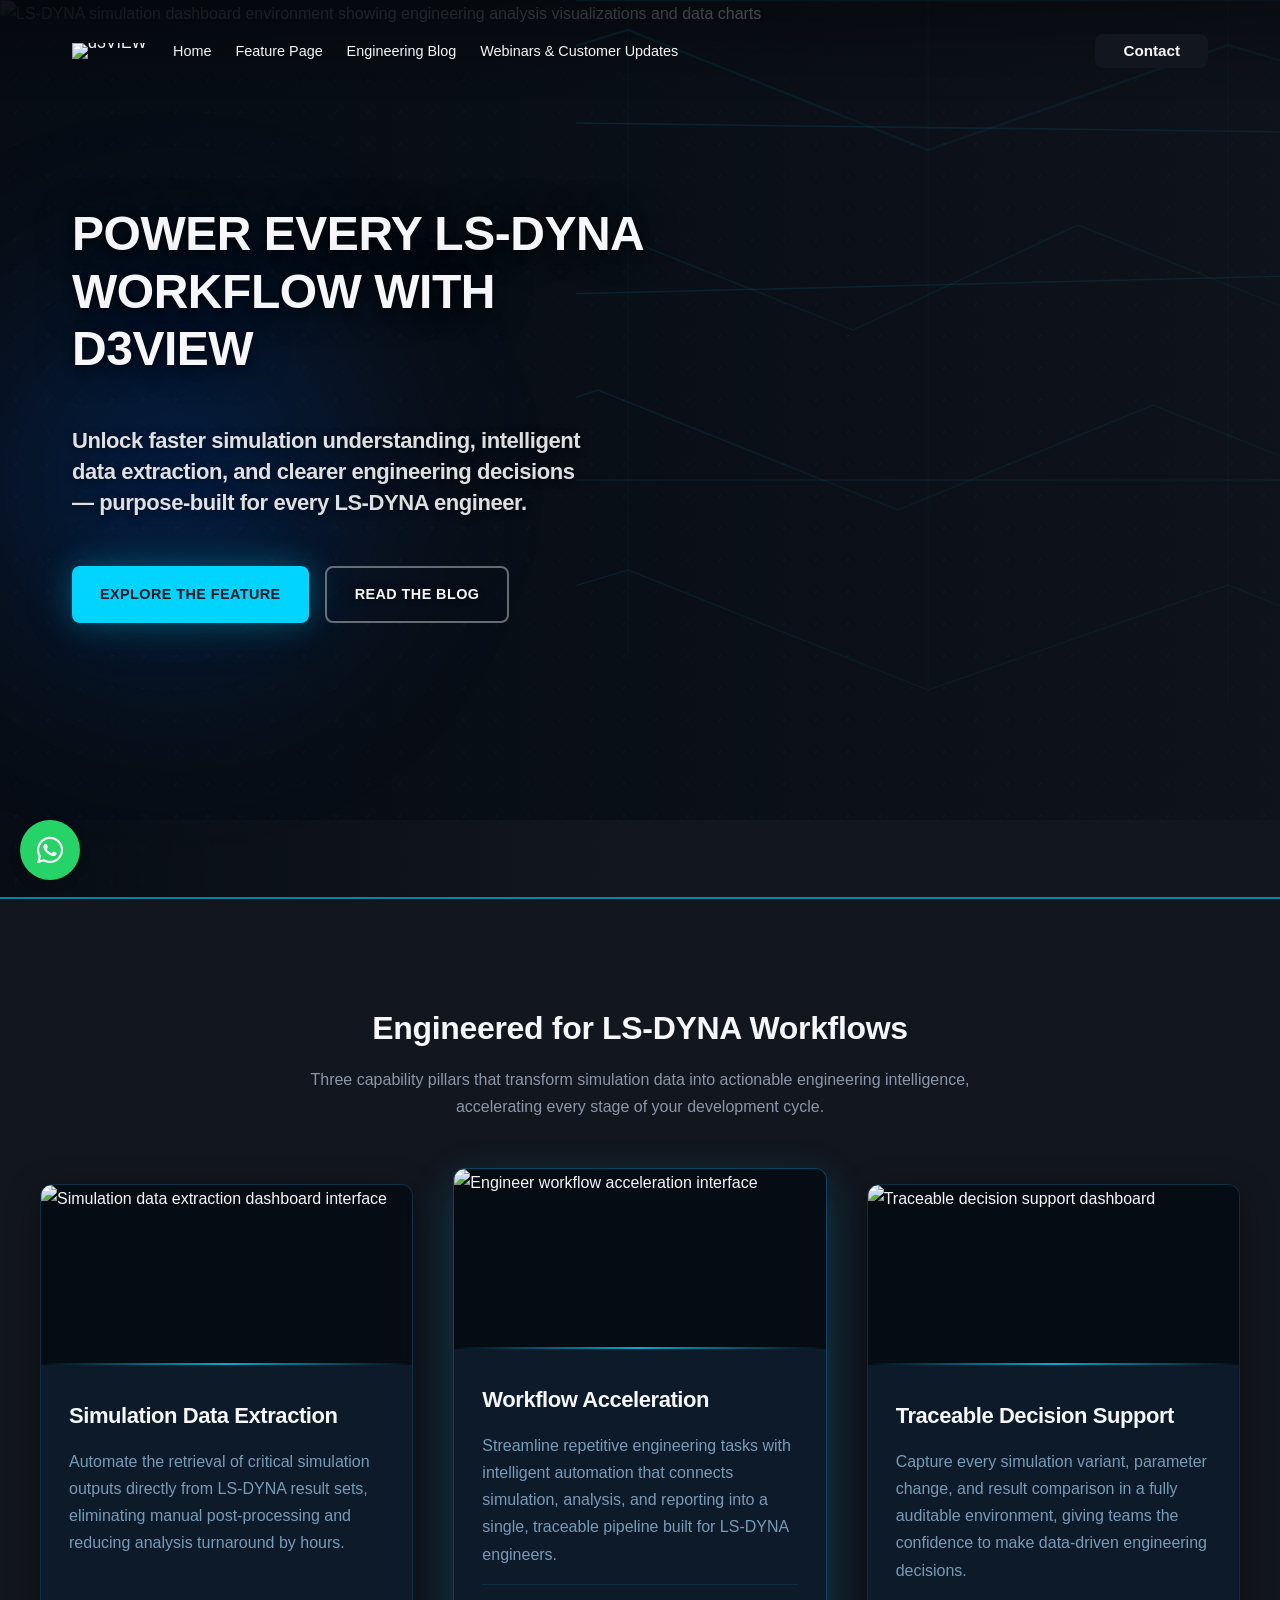
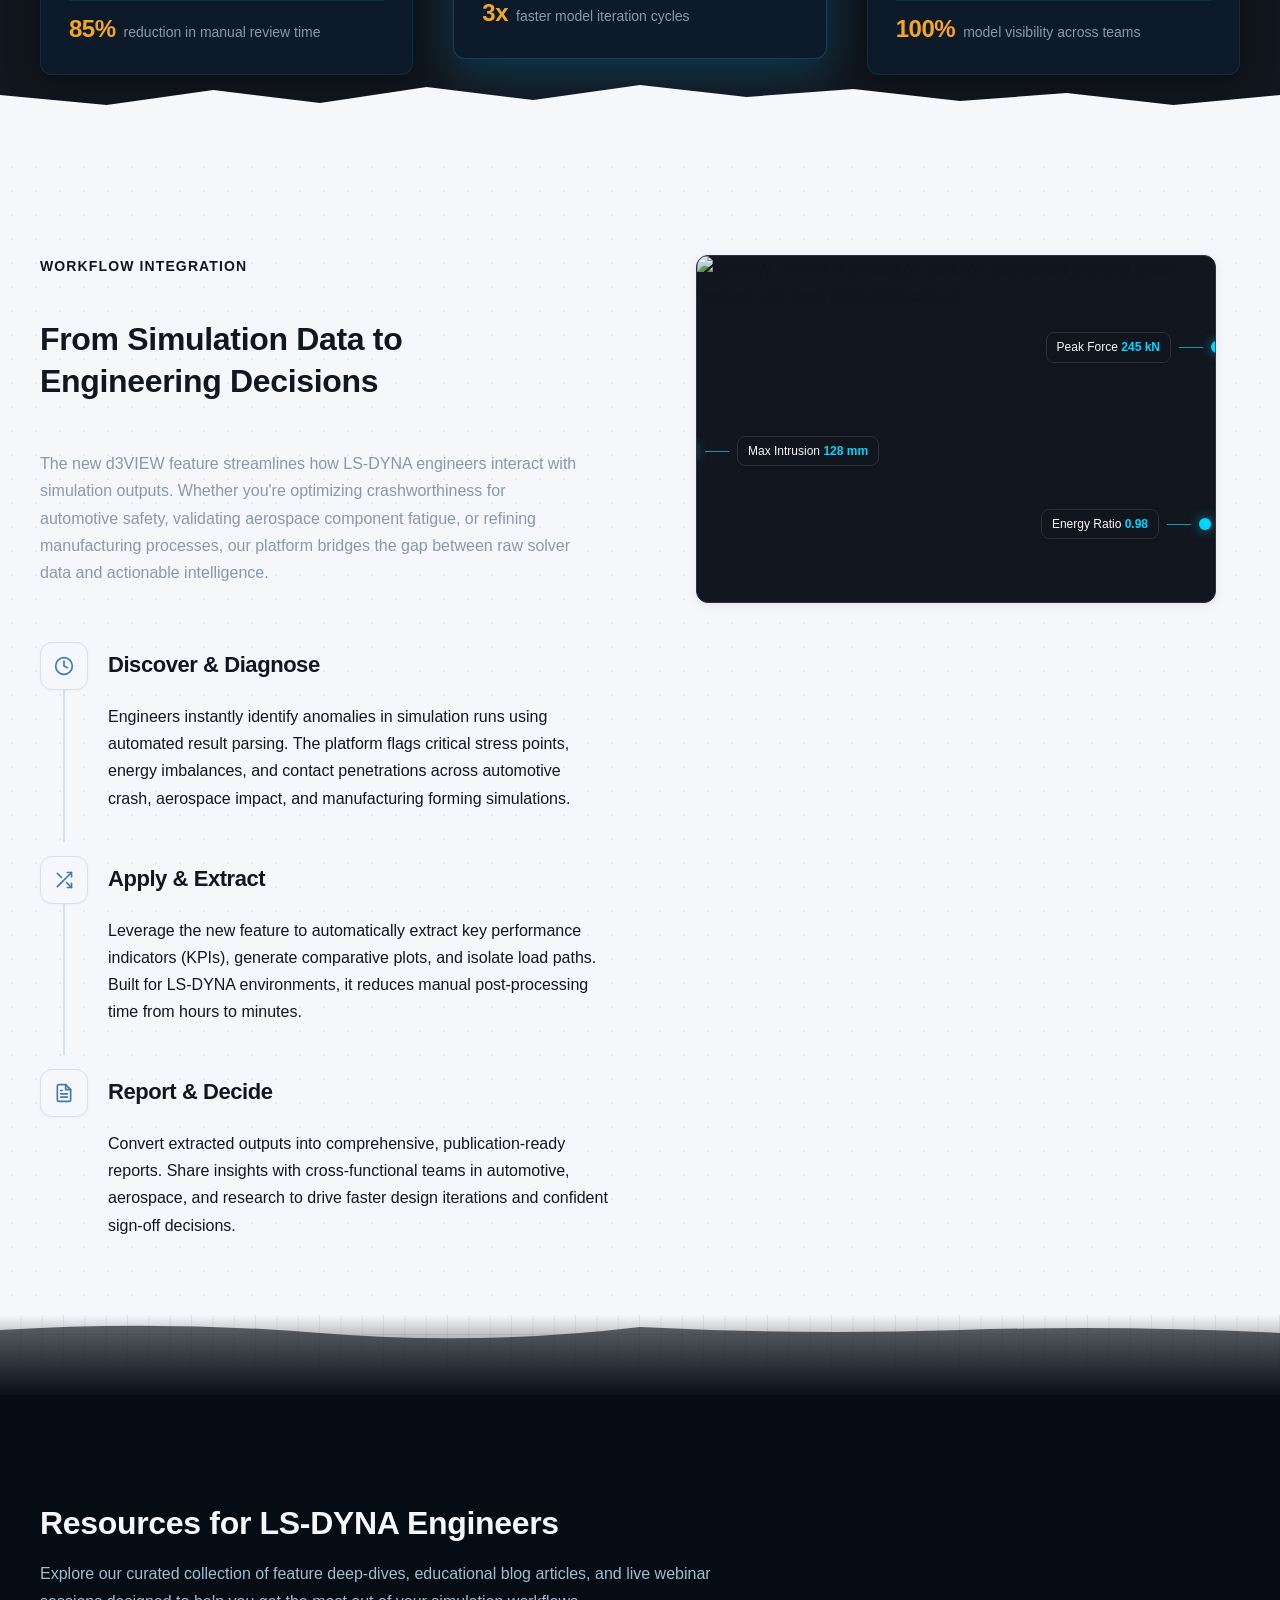
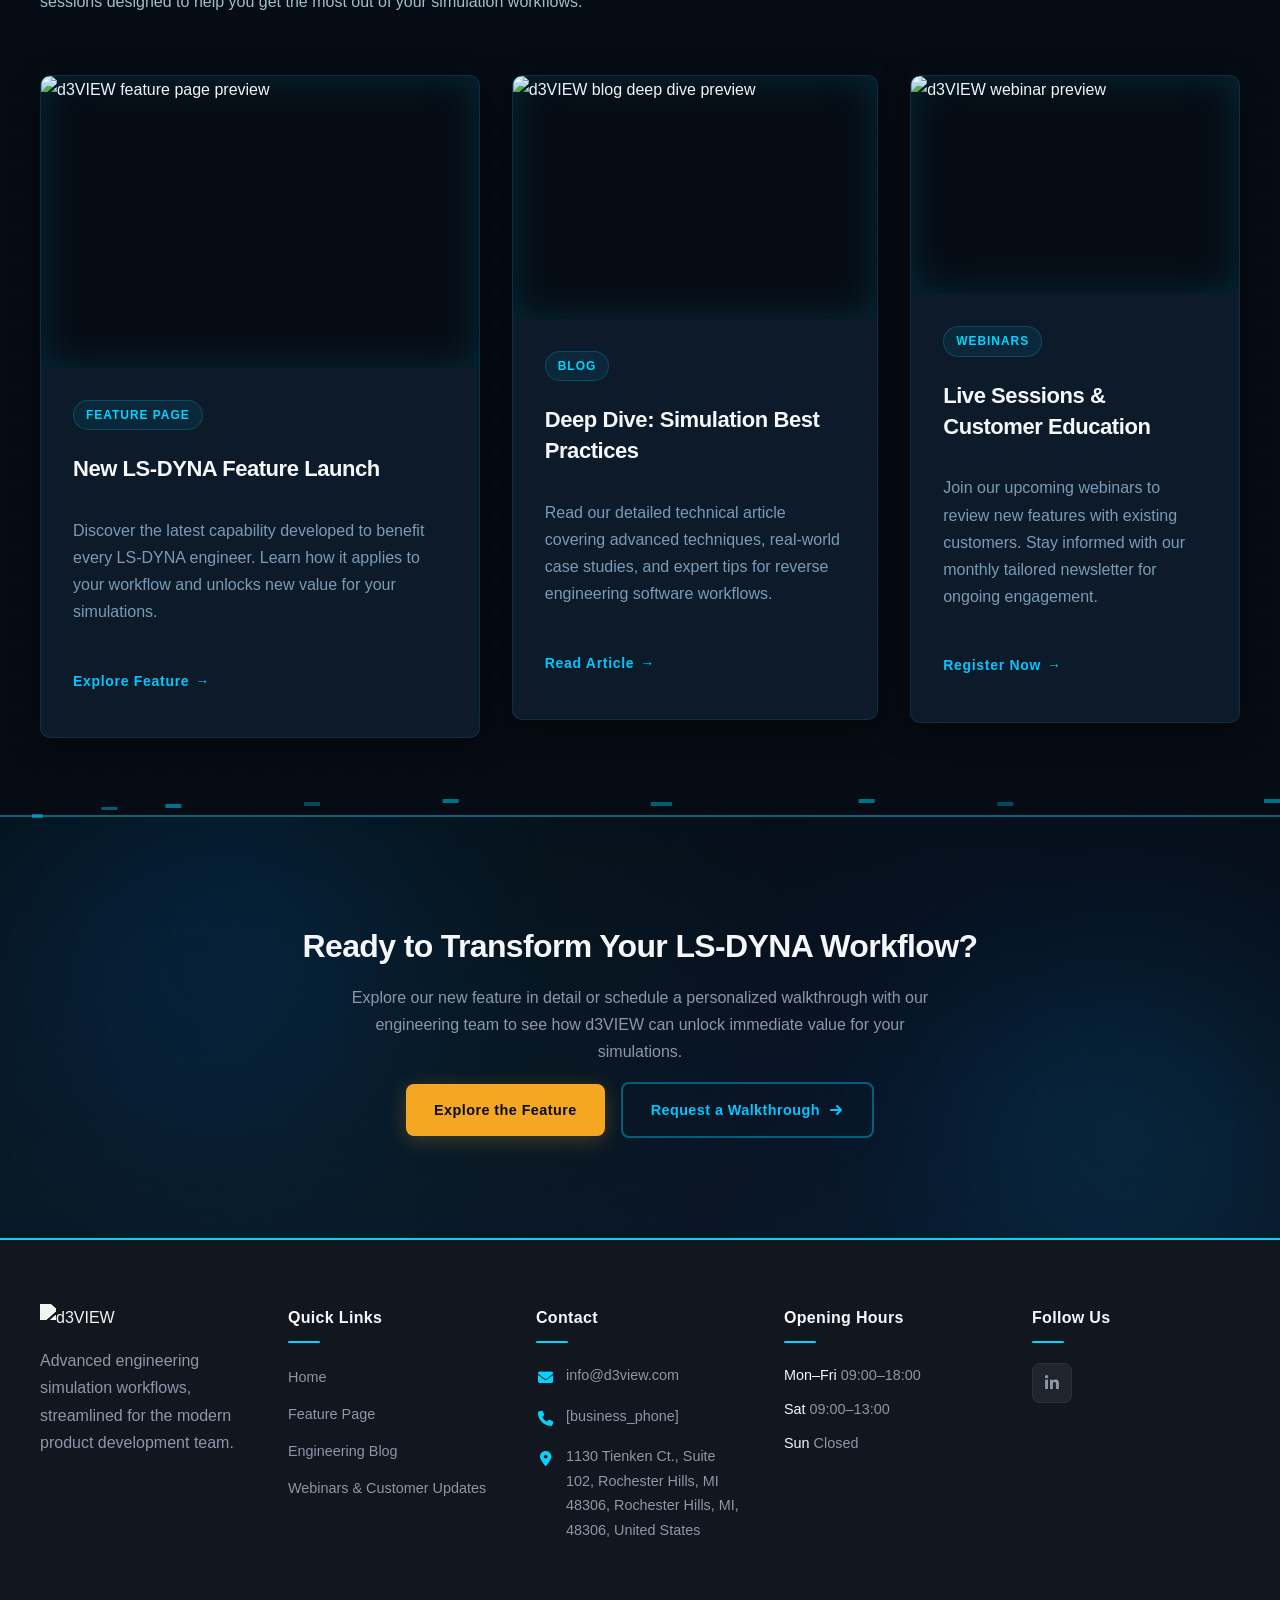
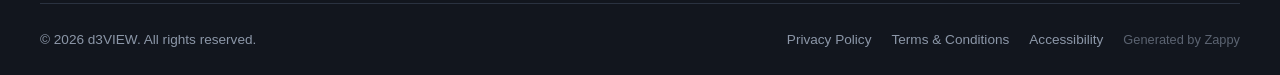
==== index.html @ 44b7a156 "Background sync: Progressive GitHub Sync" ====
<!DOCTYPE html>
<html lang="en">
<head>
    <meta charset="UTF-8">
    <meta name="viewport" content="width=device-width, initial-scale=1.0">
    <meta name="robots" content="index, follow">
    <title>Transform Crash Simulations with Reverse Engineering Software — d3VIEW</title>
    <meta name="description" content="Discover how d3VIEW&#39;s reverse engineering software empowers LS-DYNA engineers to decode complex simulations, streamline workflows, and unlock data-driven insights. Start optimizing today.">
    <meta name="keywords" content="reverse engineering software, LS-DYNA simulation, engineering software tools, data analysis, workflow optimization">
    
    <!-- Favicons -->
    <link rel="icon" type="image/x-icon" href="/assets/favicon.ico">
    <link rel="icon" type="image/png" sizes="16x16" href="/assets/favicon-16x16.png">
    <link rel="icon" type="image/png" sizes="32x32" href="/assets/favicon-32x32.png">
    <link rel="icon" type="image/png" sizes="48x48" href="/assets/favicon-48x48.png">
    <link rel="icon" type="image/png" sizes="192x192" href="/assets/favicon-192x192.png">
    <link rel="icon" type="image/png" sizes="512x512" href="/assets/favicon-512x512.png">
    <link rel="apple-touch-icon" href="/assets/apple-touch-icon.png">
    <!-- Zappy Analytics -->
<script>
(function() {
  'use strict';
  
  // Configuration
  var config = {
    websiteId: '4d712fd4-4ebb-49c8-925b-835e9313648c',
    apiUrl: 'https://qaapi.zappy5.com/api/analytics/track',
    sessionDuration: 30 * 60 * 1000, // 30 minutes
    visitorDuration: 30 * 24 * 60 * 60 * 1000, // 30 days
    trackPageViews: true,
    trackClicks: true,
    trackFormSubmissions: true
  };
  
  // Generate or retrieve persistent visitor ID (30 days)
  function getVisitorId() {
    var visitorKey = 'zappy_visitor_' + config.websiteId;
    var visitor = null;
    
    try {
      visitor = localStorage.getItem(visitorKey);
      if (visitor) {
        var visitorData = JSON.parse(visitor);
        var now = Date.now();
        
        // Check if visitor ID is still valid (30 days)
        if (now - visitorData.created < config.visitorDuration) {
          // Update last seen timestamp
          visitorData.lastSeen = now;
          localStorage.setItem(visitorKey, JSON.stringify(visitorData));
          return visitorData.id;
        }
      }
    } catch (e) {
      console.warn('Zappy Analytics: LocalStorage not available');
    }
    
    // Generate new visitor ID
    var newVisitorId = 'zv_' + Date.now() + '_' + Math.random().toString(36).substr(2, 9);
    
    try {
      localStorage.setItem(visitorKey, JSON.stringify({
        id: newVisitorId,
        created: Date.now(),
        lastSeen: Date.now()
      }));
    } catch (e) {
      // Continue without local storage
    }
    
    return newVisitorId;
  }
  
  // Generate or retrieve session ID (30 minutes)
  function getSessionId() {
    var sessionKey = 'zappy_session_' + config.websiteId;
    var session = null;
    
    try {
      session = sessionStorage.getItem(sessionKey);
      if (session) {
        var sessionData = JSON.parse(session);
        var now = Date.now();
        
        // Check if session is still valid
        if (now - sessionData.timestamp < config.sessionDuration) {
          // Update timestamp
          sessionData.timestamp = now;
          sessionStorage.setItem(sessionKey, JSON.stringify(sessionData));
          return sessionData.id;
        }
      }
    } catch (e) {
      console.warn('Zappy Analytics: SessionStorage not available');
    }
    
    // Generate new session ID
    var newSessionId = 'zs_' + Date.now() + '_' + Math.random().toString(36).substr(2, 9);
    
    try {
      sessionStorage.setItem(sessionKey, JSON.stringify({
        id: newSessionId,
        timestamp: Date.now()
      }));
    } catch (e) {
      // Continue without session storage
    }
    
    return newSessionId;
  }
  
  var visitorId = getVisitorId();
  var sessionId = getSessionId();
  
  // Track an event
  function trackEvent(eventType, data) {
    data = data || {};
    
    var eventData = {
      website_id: config.websiteId,
      event_type: eventType,
      page_path: window.location.pathname,
      referrer: document.referrer || 'direct',
      visitor_id: visitorId,
      session_id: sessionId,
      metadata: data
    };
    
    // Use sendBeacon if available (better for page unload events)
    if (navigator.sendBeacon) {
      var blob = new Blob([JSON.stringify(eventData)], { type: 'application/json' });
      navigator.sendBeacon(config.apiUrl, blob);
    } else {
      // Fallback to fetch
      fetch(config.apiUrl, {
        method: 'POST',
        headers: {
          'Content-Type': 'application/json'
        },
        body: JSON.stringify(eventData),
        keepalive: true
      }).catch(function(error) {
        console.warn('Zappy Analytics: Failed to track event', error);
      });
    }
  }
  
  // Track page view
  if (config.trackPageViews) {
    trackEvent('pageview', {
      title: document.title,
      url: window.location.href
    });
  }
  
  // Track clicks on important elements
  if (config.trackClicks) {
    document.addEventListener('click', function(e) {
      var target = e.target;
      
      // Track button clicks (counted as actions)
      if (target.tagName === 'BUTTON' || target.closest('button')) {
        var button = target.tagName === 'BUTTON' ? target : target.closest('button');
        trackEvent('click', {
          element: 'button',
          text: button.textContent.trim().substring(0, 100),
          id: button.id || null,
          class: button.className || null
        });
      }
      
      // Track link clicks (navigation - not counted as actions)
      else if (target.tagName === 'A' || target.closest('a')) {
        var link = target.tagName === 'A' ? target : target.closest('a');
        trackEvent('navigation', {
          element: 'link',
          text: link.textContent.trim().substring(0, 100),
          href: link.href,
          external: link.hostname !== window.location.hostname
        });
      }
    }, true);
  }
  
  // Track form submissions
  if (config.trackFormSubmissions) {
    document.addEventListener('submit', function(e) {
      var form = e.target;
      
      trackEvent('form_submit', {
        form_id: form.id || null,
        form_name: form.name || null,
        form_action: form.action || null,
        form_method: form.method || 'GET'
      });
    }, true);
  }
  
  // Track time on page (send on page unload)
  var pageLoadTime = Date.now();
  
  window.addEventListener('beforeunload', function() {
    var timeOnPage = Math.floor((Date.now() - pageLoadTime) / 1000); // in seconds
    
    trackEvent('page_unload', {
      time_on_page: timeOnPage,
      page_path: window.location.pathname
    });
  });
  
  // Expose tracking function globally for custom events
  window.zappyAnalytics = {
    track: trackEvent,
    getVisitorId: function() { return visitorId; },
    getSessionId: function() { return sessionId; }
  };
  
})();
</script>
<!-- End Zappy Analytics -->
    <meta property="og:title" content="Transform Crash Simulations with Reverse Engineering Software — d3VIEW">
    <meta property="og:description" content="Discover how d3VIEW&#39;s reverse engineering software empowers LS-DYNA engineers to decode complex simulations, streamline workflows, and unlock data-driven insights. Start optimizing today.">
    <meta name="twitter:card" content="summary_large_image">
    <meta name="twitter:title" content="Transform Crash Simulations with Reverse Engineering Software — d3VIEW">
    <meta name="twitter:description" content="Discover how d3VIEW&#39;s reverse engineering software empowers LS-DYNA engineers to decode complex simulations, streamline workflows, and unlock data-driven insights. Start optimizing today.">
    <meta property="og:type" content="website">
  <meta property="og:locale" content="en_US">
  
  
  
  
  
  <link rel="stylesheet" href="https://cdnjs.cloudflare.com/ajax/libs/font-awesome/6.4.0/css/all.min.css">
  <style>
    .skip-link { position: absolute; top: 0; left: 0; transform: translateY(-200%); padding: 12px 18px; background: var(--bg-dark, #1a1a1a); color: var(--text-light, #fff); font-weight: 600; border-radius: 0 0 8px 0; z-index: 10000; }
    .skip-link:focus { transform: none; outline: 2px solid var(--ring, #fff); outline-offset: 2px; }
    :focus-visible { outline: 2px solid var(--ring, currentColor); outline-offset: 3px; }
  </style>


  
    <!-- Favicons -->
    <link rel="icon" type="image/x-icon" href="/assets/favicon.ico">
    <link rel="icon" type="image/png" sizes="16x16" href="/assets/favicon-16x16.png">
    <link rel="icon" type="image/png" sizes="32x32" href="/assets/favicon-32x32.png">
    <link rel="icon" type="image/png" sizes="48x48" href="/assets/favicon-48x48.png">
    <link rel="icon" type="image/png" sizes="192x192" href="/assets/favicon-192x192.png">
    <link rel="icon" type="image/png" sizes="512x512" href="/assets/favicon-512x512.png">
    <link rel="apple-touch-icon" href="/assets/apple-touch-icon.png">
    <!-- Cookie Consent -->
    <link rel="stylesheet" href="https://cdn.jsdelivr.net/npm/vanilla-cookieconsent@3/dist/cookieconsent.css">
    <script src="https://cdn.jsdelivr.net/npm/vanilla-cookieconsent@3/dist/cookieconsent.umd.js"></script>
    <!-- Mickidum Accessibility Toolbar -->
    <script src="https://cdn.jsdelivr.net/gh/mickidum/acc_toolbar/acctoolbar/acctoolbar.min.js"></script>

<style data-zappy-section-v2-css="true">
/* V2 Regenerated Section CSS */
.home-capabilities-section {
  position: relative;
  background-color: var(--bg-dark);
  color: var(--text-light);
  padding: 100px 24px 80px;
  overflow: visible;
}

.home-capabilities-section__intro {
  max-width: 720px;
  margin: 0 auto 64px;
  text-align: center;
}

.home-capabilities-section__title {
  font-size: 2rem;
  font-weight: 700;
  letter-spacing: -0.01em;
  line-height: 1.2;
  color: var(--text-light);
  margin: 0 0 20px;
}

.home-capabilities-section__subtitle {
  font-size: 1rem;
  font-weight: 400;
  line-height: 1.7;
  color: var(--text-muted);
  margin: 0;
  max-width: none !important;
}

.home-capabilities-section__grid {
  display: grid;
  grid-template-columns: repeat(3, 1fr);
  gap: 40px;
  max-width: 1200px;
  margin: 0 auto;
  align-items: start;
}

.home-capabilities-section__card {
  background: #0D1A2A;
  border-radius: 12px;
  border: 1px solid rgba(0,200,255,0.12);
  box-shadow: 0 8px 32px rgba(0,0,0,0.4);
  overflow: hidden;
  transition: transform 0.3s ease, box-shadow 0.3s ease;
  display: flex;
  flex-direction: column;
  height: 100%;
}

.home-capabilities-section__card:hover {
  transform: translateY(-4px);
  box-shadow: 0 12px 40px rgba(0,200,255,0.15);
}

.home-capabilities-section__card--raised {
  transform: translateY(-16px);
  box-shadow: 0 16px 48px rgba(0,200,255,0.2);
  border-color: rgba(0,200,255,0.25);
}

.home-capabilities-section__card--raised:hover {
  transform: translateY(-20px);
  box-shadow: 0 20px 56px rgba(0,200,255,0.25);
}

.home-capabilities-section__card-media {
  position: relative;
  width: 100%;
  height: 180px;
  overflow: hidden;
  background: #060C14;
}

.home-capabilities-section__card-img {
  width: 100%;
  height: 100%;
  object-fit: cover;
  display: block;
}

.home-capabilities-section__card-accent-line {
  position: absolute;
  bottom: 0;
  left: 0;
  width: 100%;
  height: 2px;
  background: linear-gradient(90deg, transparent 0%, var(--accent) 50%, transparent 100%);
  opacity: 0.8;
}

.home-capabilities-section__card-body {
  padding: 28px 28px 32px;
  display: flex;
  flex-direction: column;
  flex: 1;
}

.home-capabilities-section__card-title {
  font-size: 1.375rem;
  font-weight: 700;
  line-height: 1.3;
  color: var(--text-light);
  margin: 0 0 12px;
}

.home-capabilities-section__card-text {
  font-size: 0.95rem;
  font-weight: 400;
  line-height: 1.7;
  color: #7A9BB5;
  margin: 0 0 24px;
  flex: 1;
}

.home-capabilities-section__card-metric {
  display: flex;
  align-items: baseline;
  gap: 8px;
  padding-top: 16px;
  border-top: 1px solid rgba(0,200,255,0.1);
}

.home-capabilities-section__metric-value {
  font-family: 'Inter', 'Manrope', sans-serif;
  font-size: 1.5rem;
  font-weight: 700;
  color: #F5A623;
  line-height: 1;
  letter-spacing: -0.02em;
}

.home-capabilities-section__metric-label {
  font-size: 0.875rem;
  font-weight: 400;
  line-height: 1.4;
  color: #8C97A8;
}

/* Bottom Divider */
.home-capabilities-section__divider-wrapper {
  position: absolute;
  bottom: 0;
  left: 0;
  width: 100%;
  height: 80px;
  pointer-events: none;
  z-index: 5;
}

.home-capabilities-section__divider-wrapper svg {
  display: block;
  width: 100%;
  height: 100%;
}

/* Responsive */
@media (max-width: 768px) {
  .home-capabilities-section {
    padding: 60px 16px 80px;
  }

  .home-capabilities-section__intro {
    margin-bottom: 40px;
  }

  .home-capabilities-section__grid {
    grid-template-columns: 1fr !important;
    gap: 24px;
    max-width: 500px;
  }

  .home-capabilities-section__card--raised {
    transform: none;
  }

  .home-capabilities-section__card--raised:hover {
    transform: translateY(-4px);
  }

  .home-capabilities-section__card-media {
    height: 160px;
  }

  .home-capabilities-section__card-body {
    padding: 20px 20px 24px;
  }
}
</style>
    <link rel="stylesheet" href="/styles.css">
    <script>window.ZAPPY_WEBSITE_ID = "4d712fd4-4ebb-49c8-925b-835e9313648c"; window.ZAPPY_API_BASE = "https://qaapi.zappy5.com";</script>

    <style id="zappy-dropdown-submenu-styles">
      /* ========== DESKTOP DROPDOWN SUBMENU STYLES ========== */
      /* Base styles for dropdown submenus - parent must be positioned */
      .nav-menu li:has(.sub-menu), nav li:has(.sub-menu), .navbar li:has(.sub-menu), #navMenu li:has(.sub-menu) { position: relative; }
      /* Submenu base - hidden by default */
      .nav-menu .sub-menu, nav .sub-menu, .navbar .sub-menu, #navMenu .sub-menu { display: block !important; position: absolute !important; top: 100%; left: 0; min-width: 220px; background: white; border-radius: 8px; box-shadow: 0 8px 25px rgba(0,0,0,0.15); padding: 8px 0; opacity: 0; visibility: hidden; transform: translateY(10px); transition: all 0.3s ease; z-index: 1000; list-style: none; pointer-events: none; }
      /* CRITICAL: Desktop hover styles to show dropdown */
      .nav-menu li:hover > .sub-menu, nav li:hover > .sub-menu, .navbar li:hover > .sub-menu, #navMenu li:hover > .sub-menu { opacity: 1 !important; visibility: visible !important; transform: translateY(0) !important; pointer-events: auto !important; }
      /* Submenu item styling */
      .sub-menu li { list-style: none; margin: 0; padding: 0; }
      .sub-menu a { display: block !important; padding: 10px 16px !important; color: var(--text-dark, #333) !important; font-weight: 500; text-decoration: none; white-space: nowrap; transition: background-color 0.2s; }
      .sub-menu .zappy-nav-child > a { padding-left: 28px !important; font-size: 0.9em !important; opacity: 0.85 !important; }
      [dir="rtl"] .sub-menu .zappy-nav-child > a, html[lang="he"] .sub-menu .zappy-nav-child > a, html[lang="ar"] .sub-menu .zappy-nav-child > a { padding-left: 10px !important; padding-right: 28px !important; }
      .sub-menu .zappy-nav-parent > a { font-weight: 600 !important; }
      .sub-menu a:hover { background-color: #f5f5f5; }
      /* RTL (Hebrew/Arabic) dropdown positioning */
      [dir="rtl"] .nav-menu .sub-menu, [dir="rtl"] nav .sub-menu, [dir="rtl"] .navbar .sub-menu, html[lang="he"] .nav-menu .sub-menu, html[lang="he"] nav .sub-menu, html[lang="he"] .navbar .sub-menu, html[lang="ar"] .nav-menu .sub-menu, html[lang="ar"] nav .sub-menu, html[lang="ar"] .navbar .sub-menu { left: auto !important; right: 0 !important; }
      /* Hide empty dropdown menus (exclude catalog sub-menus that use <a> children instead of <li>) */
      .sub-menu:empty, .sub-menu:not(:has(li:not(.zappy-hidden-menu-item))):not(:has(> a)), .sub-menu:not(:has(li)):not(:has(> a)) { display: none !important; opacity: 0 !important; visibility: hidden !important; pointer-events: none !important; }
      /* Desktop: show submenu on Menu Group hover */
      li:has(.menu-group-title):hover > .sub-menu { opacity: 1 !important; visibility: visible !important; transform: translateY(0) !important; pointer-events: auto !important; }
      /* Menu Group title styling */
      .nav-menu > li > .menu-group-title, #navMenu > li > .menu-group-title { display: inline-block; padding: 0.5rem 1rem; cursor: default; user-select: none; }
      
      /* ========== MOBILE SUBMENU STYLES ========== */
      @media (max-width: 768px) {
        .nav-menu .sub-menu, nav .sub-menu, .navbar .sub-menu, #navMenu .sub-menu { position: static !important; transform: none !important; box-shadow: none !important; background: transparent !important; max-height: 0; overflow: hidden; opacity: 0; visibility: hidden; transition: max-height 0.3s ease, opacity 0.3s ease; padding: 0 !important; border-radius: 0 !important; }
        .navbar .sub-menu.mobile-expanded, .nav-menu .sub-menu.mobile-expanded, #navMenu .sub-menu.mobile-expanded { max-height: none !important; overflow-y: visible !important; opacity: 1 !important; visibility: visible !important; padding: 8px 0 8px 16px !important; }
        [dir="rtl"] .sub-menu.mobile-expanded, html[lang="he"] .sub-menu.mobile-expanded { padding: 8px 16px 8px 0 !important; }
        /* Disable hover behavior on mobile */
        .nav-menu li:hover > .sub-menu, nav li:hover > .sub-menu, .navbar li:hover > .sub-menu, #navMenu li:hover > .sub-menu { opacity: 0; visibility: hidden; pointer-events: none; }
        .nav-menu li > .sub-menu.mobile-expanded, nav li > .sub-menu.mobile-expanded, .navbar li > .sub-menu.mobile-expanded, #navMenu li > .sub-menu.mobile-expanded { opacity: 1 !important; visibility: visible !important; pointer-events: auto !important; }
        .nav-menu li:has(.sub-menu), nav li:has(.sub-menu), .navbar li:has(.sub-menu), #navMenu li:has(.sub-menu) { display: flex !important; flex-wrap: wrap !important; align-items: center !important; position: relative !important; min-height: 44px !important; }
        .nav-menu li:has(.sub-menu) > a, nav li:has(.sub-menu) > a, .navbar li:has(.sub-menu) > a, #navMenu li:has(.sub-menu) > a { flex: 1 !important; min-width: 0 !important; }
        .nav-menu li:has(.sub-menu) > .menu-group-title, nav li:has(.sub-menu) > .menu-group-title, .navbar li:has(.sub-menu) > .menu-group-title, #navMenu li:has(.sub-menu) > .menu-group-title { flex: 1 !important; min-width: 0 !important; padding: 0 !important; line-height: inherit !important; }
        .nav-menu li:has(.sub-menu) > .sub-menu, nav li:has(.sub-menu) > .sub-menu, .navbar li:has(.sub-menu) > .sub-menu, #navMenu li:has(.sub-menu) > .sub-menu { flex-basis: 100% !important; width: 100% !important; }
        .nav-menu li:has(.sub-menu) > a [class*="chevron"], .nav-menu li:has(.sub-menu) > a [class*="arrow"], .nav-menu li:has(.sub-menu) > a .fa-chevron-down, .nav-menu li:has(.sub-menu) > a .fa-angle-down, nav li:has(.sub-menu) > a [class*="chevron"], nav li:has(.sub-menu) > a [class*="arrow"], #navMenu li:has(.sub-menu) > a [class*="chevron"], #navMenu li:has(.sub-menu) > a [class*="arrow"] { display: none !important; visibility: hidden !important; }
        .mobile-submenu-toggle { display: flex !important; align-items: center !important; justify-content: center !important; width: 44px !important; height: auto !important; background: transparent !important; border: none !important; cursor: pointer !important; color: var(--text-light) !important; position: static !important; flex-shrink: 0 !important; align-self: stretch !important; z-index: 2 !important; padding: 0 !important; margin: 0 !important; }
        .mobile-submenu-toggle::after { content: '' !important; width: 0 !important; height: 0 !important; border-left: 6px solid transparent !important; border-right: 6px solid transparent !important; border-top: 7px solid currentColor !important; transition: transform 0.3s ease !important; }
        .mobile-submenu-toggle.expanded::after { transform: rotate(180deg) !important; }
        .sub-menu a { padding: 10px 0 !important; display: block !important; color: var(--text-light) !important; white-space: normal !important; }
        .sub-menu .zappy-nav-child > a { padding-left: 28px !important; font-size: 0.9em !important; opacity: 0.85 !important; }
        [dir="rtl"] .sub-menu .zappy-nav-child > a, html[lang="he"] .sub-menu .zappy-nav-child > a, html[lang="ar"] .sub-menu .zappy-nav-child > a { padding-left: 0 !important; padding-right: 28px !important; }
        .sub-menu .zappy-nav-parent > a { font-weight: 600 !important; }
        .nav-menu.active, #navMenu.active { max-width: 100vw !important; overflow-x: hidden !important; box-sizing: border-box !important; }
        .navbar .sub-menu li a, nav.navbar .sub-menu li a, .zappy-products-dropdown .sub-menu a { color: var(--text-light) !important; }
      }
      @media (min-width: 769px) { .mobile-submenu-toggle { display: none !important; } }
    </style>

    <style id="zappy-widget-visibility">
      html[dir="rtl"] .whatsapp-float { right: 20px !important; left: auto !important; }
      html[dir="ltr"] .whatsapp-float, html:not([dir]) .whatsapp-float { left: 20px !important; right: auto !important; }
      html[dir="rtl"] #mic-access-tool-general-button, html[dir="rtl"] .mic-access-tool-general-button,
      html[dir="rtl"] #mic-init-access-tool .mic-access-tool-general-button,
      html[dir="rtl"] #mic-init-access-tool #mic-access-tool-general-button,
      html[dir="rtl"] ._access-icon { left: 20px !important; right: auto !important; }
      html[dir="ltr"] #mic-access-tool-general-button, html[dir="ltr"] .mic-access-tool-general-button,
      html[dir="ltr"] #mic-init-access-tool .mic-access-tool-general-button,
      html[dir="ltr"] #mic-init-access-tool #mic-access-tool-general-button,
      html[dir="ltr"] ._access-icon,
      html:not([dir]) #mic-access-tool-general-button, html:not([dir]) .mic-access-tool-general-button,
      html:not([dir]) #mic-init-access-tool .mic-access-tool-general-button,
      html:not([dir]) #mic-init-access-tool #mic-access-tool-general-button,
      html:not([dir]) ._access-icon { right: 20px !important; left: auto !important; }
      @media (max-width: 768px) { .whatsapp-float { display: flex !important; } }
      @media (min-width: 769px) { .whatsapp-float { display: flex !important; } }
      @media (max-width: 768px) {
        #mic-access-tool-general-button, .mic-access-tool-general-button,
        #mic-init-access-tool .mic-access-tool-general-button, #mic-init-access-tool #mic-access-tool-general-button,
        ._access-icon { display: flex !important; visibility: visible !important; opacity: 1 !important; pointer-events: auto !important; }
        #mic-access-tool-box.opened-mic-access-tool, .mic-access-tool-box.opened-mic-access-tool,
        #mic-init-access-tool #mic-access-tool-box.opened-mic-access-tool {
          visibility: visible !important; opacity: 1 !important; pointer-events: auto !important;
        }
      }
      @media (min-width: 769px) {
        #mic-access-tool-general-button, .mic-access-tool-general-button,
        #mic-init-access-tool .mic-access-tool-general-button, #mic-init-access-tool #mic-access-tool-general-button,
        ._access-icon { display: flex !important; visibility: visible !important; opacity: 1 !important; pointer-events: auto !important; }
        #mic-access-tool-box.opened-mic-access-tool, .mic-access-tool-box.opened-mic-access-tool,
        #mic-init-access-tool #mic-access-tool-box.opened-mic-access-tool {
          visibility: visible !important; opacity: 1 !important; pointer-events: auto !important;
        }
      }
    </style>
</head>
<body>
<a class="skip-link" href="#main">Skip to main content</a>
  <nav class="navbar">
  <button class="mobile-toggle" id="mobileToggle" aria-label="Menu">
    <svg class="hamburger-icon" width="24" height="24" viewBox="0 0 24 24" fill="none">
      <path d="M3 12h18M3 6h18M3 18h18" stroke="currentColor" stroke-width="2" stroke-linecap="round"></path>
    </svg>
    <svg class="close-icon" width="24" height="24" viewBox="0 0 24 24" fill="none" style="display: none;">
      <path d="M18 6L6 18M6 6l12 12" stroke="currentColor" stroke-width="2" stroke-linecap="round"></path>
    </svg>
  </button>
  <button class="phone-header-btn" data-phone="[business_phone]" aria-label="Call">
    <svg width="20" height="20" viewBox="0 0 24 24" fill="currentColor">
      <path d="M22 16.92v3a2 2 0 0 1-2.18 2 19.79 19.79 0 0 1-8.63-3.07 19.5 19.5 0 0 1-6-6 19.79 19.79 0 0 1-3.07-8.67A2 2 0 0 1 4.11 2h3a2 2 0 0 1 2 1.72 12.84 12.84 0 0 0 .7 2.81 2 2 0 0 1-.45 2.11L8.09 9.91a16 16 0 0 0 6 6l1.27-1.27a2 2 0 0 1 2.11-.45 12.84 12.84 0 0 0 2.81.7A2 2 0 0 1 22 16.92z"></path>
    </svg>
  </button>
  <div class="nav-container">
    <div class="nav-brand">
      <a href="/" class="logo-link"><img class="logo" src="/assets/site-home-image-1.webp" alt="d3VIEW"></a>
    </div>
    <ul class="nav-menu" id="navMenu"><li><a href="/">Home</a></li><li><a href="/feature/ls-dyna-engineering-workflow">Feature Page</a></li><li><a href="/blog/ls-dyna-feature-insights">Engineering Blog</a></li><li><a href="/webinars-and-updates">Webinars &amp; Customer Updates</a></li></ul>
    <div class="nav-cta-container">
      <a href="/contact" class="nav-cta-btn">Contact</a>
    </div>
  </div>
</nav>
<script>

// Navbar Mobile Menu Toggle and Contrast Fix
(function() {
  // Use 'load' event instead of 'DOMContentLoaded' to ensure we run AFTER all other scripts
  window.addEventListener('load', function() {
    
    // FIX MOBILE BUTTON CONTRAST
    // Detect navbar background color and apply contrasting color to mobile buttons
    const navbar = document.querySelector('.navbar, nav, header');
    if (!navbar) {
      console.log('[Navbar] Navbar element not found');
      return;
    }
    
    // DECLARE VARIABLES EARLY to avoid Temporal Dead Zone errors
    // These are used in multiple places below
    let mobileToggle = document.getElementById('mobileToggle') ||
                       document.querySelector('.mobile-toggle') ||
                       document.querySelector('.hamburger') ||
                       document.querySelector('.hamburger-menu') ||
                       document.querySelector('.menu-toggle') ||
                       document.querySelector('.burger-menu') ||
                       document.querySelector('[aria-label="Menu"]') ||
                       document.querySelector('[aria-label="תפריט"]');
    
    const phoneBtn = document.querySelector('.phone-header-btn');
    
    const computedStyle = window.getComputedStyle(navbar);
    let bgColor = computedStyle.backgroundColor;
    
    console.log('[Navbar] Initial navbar background:', bgColor);
    
    // Check if background is transparent or rgba with 0 alpha
    const isTransparent = bgColor === 'transparent' || 
                         bgColor === 'rgba(0, 0, 0, 0)' ||
                         (bgColor.startsWith('rgba') && bgColor.includes(', 0)'));
    
    if (isTransparent) {
      // Check for background-image or gradient
      const bgImage = computedStyle.backgroundImage;
      if (bgImage && bgImage !== 'none') {
        console.log('[Navbar] Navbar has background image/gradient, using dark text');
        bgColor = 'rgb(240, 240, 240)'; // Assume light background
      } else {
        // Transparent navbar - check body background
        const bodyBg = window.getComputedStyle(document.body).backgroundColor;
        console.log('[Navbar] Navbar transparent, using body background:', bodyBg);
        bgColor = bodyBg;
      }
    }
    
    // Calculate luminance to determine if background is light or dark
    const rgb = bgColor.match(/\d+/g);
    if (rgb && rgb.length >= 3) {
      const r = parseInt(rgb[0]);
      const g = parseInt(rgb[1]);
      const b = parseInt(rgb[2]);
      const luminance = (0.299 * r + 0.587 * g + 0.114 * b) / 255;
      
      // Mobile button colors are set by Claude's AI-generated CSS (same as .nav-menu a)
      // No dynamic color overrides needed - colors come from the generated navbar CSS
      console.log('[Navbar] Mobile button colors preserved from Claude CSS (luminance:', luminance.toFixed(2) + ')');
      
      // FIX ICON SIZES - Ensure SVGs are properly sized and visible
      // INJECT CRITICAL CSS TO OVERRIDE ANY CONFLICTING RULES
      const criticalCSS = document.createElement('style');
      criticalCSS.id = 'zappy-mobile-nav-fix';
      const htmlLang = document.documentElement.lang || 'en';
      const htmlDir = document.documentElement.dir || 'ltr';
      // Check both dir attribute AND lang for RTL detection
      // dir="rtl" is the most reliable indicator
      const isRTL = htmlDir === 'rtl' || htmlLang === 'he' || htmlLang === 'ar';
      
      criticalCSS.textContent = `
        /* Hide mobile buttons on desktop, show only on mobile */
        @media (min-width: 769px) {
          .mobile-toggle,
          .phone-header-btn {
            display: none !important;
          }
        }
        
        /* Show and position mobile buttons correctly on mobile */
        @media (max-width: 768px) {
          .navbar,
          nav.navbar {
            min-height: 70px !important;
          }

          .mobile-toggle,
          .phone-header-btn {
            position: absolute !important;
            top: 0 !important;
            bottom: 0 !important;
            margin-top: auto !important;
            margin-bottom: auto !important;
            transform: none !important;
            z-index: 1001 !important;
            display: flex !important;
            align-items: center !important;
            justify-content: center !important;
            width: 36px !important;
            height: 36px !important;
            border-radius: 50% !important;
            border: none !important;
            cursor: pointer !important;
            padding: 6px !important;
            background: none !important;
            color: var(--nav-text, var(--text-light)) !important;
            touch-action: manipulation !important;
            -webkit-tap-highlight-color: transparent !important;
          }

          html[data-zappy-site-type="ecommerce"] .phone-header-btn,
          body[data-zappy-site-type="ecommerce"] .phone-header-btn,
          html[data-zappy-site-type="ecommerce"] header .phone-header-btn,
          html[data-zappy-site-type="ecommerce"] nav .phone-header-btn {
            display: none !important;
            visibility: hidden !important;
            width: 0 !important;
            height: 0 !important;
            min-width: 0 !important;
            overflow: hidden !important;
          }
          
          /* LTR positioning (default): hamburger LEFT, phone RIGHT */
          html:not([dir="rtl"]):not([lang="he"]):not([lang="ar"]) .mobile-toggle,
          html[dir="ltr"] .mobile-toggle {
            left: 12px !important;
            right: auto !important;
          }
          html:not([dir="rtl"]):not([lang="he"]):not([lang="ar"]) .phone-header-btn,
          html[dir="ltr"] .phone-header-btn {
            right: 12px !important;
            left: auto !important;
          }
          
          /* RTL positioning: hamburger RIGHT, phone LEFT */
          html[dir="rtl"] .mobile-toggle,
          html[lang="he"] .mobile-toggle,
          html[lang="ar"] .mobile-toggle {
            right: 12px !important;
            left: auto !important;
          }
          html[dir="rtl"] .phone-header-btn,
          html[lang="he"] .phone-header-btn,
          html[lang="ar"] .phone-header-btn {
            left: 12px !important;
            right: auto !important;
          }
          
          /* CRITICAL: Ensure nav-container has min-height on mobile */
          /* All children are positioned absolutely/fixed on mobile, so height:auto collapses to 0 */
          .nav-container {
            min-height: 70px !important;
            position: relative !important;
          }
          
          /* Ensure SVG icons are properly sized and inherit color */
          .mobile-toggle svg,
          .phone-header-btn svg {
            width: 24px !important;
            height: 24px !important;
            /* Don't force display - let JavaScript control hamburger/close toggle */
          }
          
          /* Reset nav-cta-container on mobile - remove desktop box-shadow/padding */
          /* that creates a visible ghost box when CTA button is hidden */
          .nav-cta-container {
            box-shadow: none !important;
            padding: 0 !important;
          }
          
          /* Hide nav-cta-container entirely on mobile when there's no lang-switcher */
          /* (only the CTA button is inside, and it's hidden on mobile) */
          .nav-cta-container:not(:has(.lang-switcher)) {
            display: none !important;
          }
          
          /* CRITICAL: Prevent hero image fade gradient from bleeding over headline text */
          /* The .image-fade-gradient has bottom: -30px (extends below parent) */
          /* On mobile stacked layout, this overlaps the h1 text below the image */
          .hero-image-column {
            overflow: hidden !important;
          }
          .image-fade-gradient {
            bottom: 0 !important;
          }
          
          /* Hide desktop language switcher on mobile - hamburger menu handles it */
          /* High specificity to override stored CSS */
          .lang-switcher,
          .nav-cta-container .lang-switcher,
          .nav-container .lang-switcher,
          .navbar .lang-switcher,
          .navbar .nav-cta-container .lang-switcher {
            display: none !important;
          }
        }
      `;
      
      // Remove existing fix if present and inject new one
      const existing = document.getElementById('zappy-mobile-nav-fix');
      if (existing) existing.remove();
      document.head.appendChild(criticalCSS);
      
      console.log('[Navbar] Critical CSS injected for mobile nav positioning');
      
      // ONLY apply inline positioning styles on mobile viewport
      // On desktop, the CSS handles hiding these buttons with display: none
      // Inline styles were breaking desktop layout by overriding CSS
      const isMobileViewport = window.innerWidth <= 768;
      
      if (mobileToggle) {
        // Icon sizing applies to all viewports for consistency
        const hamburgerIcon = mobileToggle.querySelector('.hamburger-icon');
        const closeIcon = mobileToggle.querySelector('.close-icon');
        
        if (hamburgerIcon) {
          hamburgerIcon.style.setProperty('width', '24px', 'important');
          hamburgerIcon.style.setProperty('height', '24px', 'important');
          hamburgerIcon.style.setProperty('display', 'block', 'important'); // Show hamburger by default
        }
        if (closeIcon) {
          closeIcon.style.setProperty('width', '24px', 'important');
          closeIcon.style.setProperty('height', '24px', 'important');
          closeIcon.style.setProperty('display', 'none', 'important'); // Hide close icon by default
        }
        
        // ONLY set positioning inline styles on mobile
        if (isMobileViewport) {
          mobileToggle.style.setProperty('position', 'absolute', 'important');
          mobileToggle.style.setProperty('top', '0', 'important');
          mobileToggle.style.setProperty('bottom', '0', 'important');
          mobileToggle.style.setProperty('margin-top', 'auto', 'important');
          mobileToggle.style.setProperty('margin-bottom', 'auto', 'important');
          mobileToggle.style.setProperty('transform', 'none', 'important');
          mobileToggle.style.setProperty('z-index', '1001', 'important');
          
          // Clear any inline left/right so CSS can take over based on html[dir]
          mobileToggle.style.removeProperty('left');
          mobileToggle.style.removeProperty('right');
          
          console.log('[Navbar] Mobile toggle positioning applied (mobile viewport)');
        } else {
          // On desktop, clear any positioning styles to let CSS handle it
          mobileToggle.style.removeProperty('position');
          mobileToggle.style.removeProperty('top');
          mobileToggle.style.removeProperty('transform');
          mobileToggle.style.removeProperty('z-index');
          mobileToggle.style.removeProperty('left');
          mobileToggle.style.removeProperty('right');
          console.log('[Navbar] Desktop viewport - cleared mobile toggle inline positioning');
        }
      }
      
      if (phoneBtn) {
        // Icon sizing applies to all viewports
        const phoneIcon = phoneBtn.querySelector('svg');
        if (phoneIcon) {
          phoneIcon.style.width = '24px';
          phoneIcon.style.height = '24px';
          phoneIcon.setAttribute('width', '24');
          phoneIcon.setAttribute('height', '24');
        }
        
        // ONLY set positioning inline styles on mobile
        if (isMobileViewport) {
          phoneBtn.style.setProperty('position', 'absolute', 'important');
          phoneBtn.style.setProperty('top', '0', 'important');
          phoneBtn.style.setProperty('bottom', '0', 'important');
          phoneBtn.style.setProperty('margin-top', 'auto', 'important');
          phoneBtn.style.setProperty('margin-bottom', 'auto', 'important');
          phoneBtn.style.setProperty('transform', 'none', 'important');
          phoneBtn.style.setProperty('z-index', '1001', 'important');
          
          // Clear any inline left/right so CSS can take over based on html[dir]
          phoneBtn.style.removeProperty('left');
          phoneBtn.style.removeProperty('right');
          
          console.log('[Navbar] Phone button positioning applied (mobile viewport)');
        } else {
          // On desktop, clear any positioning styles to let CSS handle it
          phoneBtn.style.removeProperty('position');
          phoneBtn.style.removeProperty('top');
          phoneBtn.style.removeProperty('transform');
          phoneBtn.style.removeProperty('z-index');
          phoneBtn.style.removeProperty('left');
          phoneBtn.style.removeProperty('right');
          console.log('[Navbar] Desktop viewport - cleared phone button inline positioning');
        }
      }
    } else {
      console.log('[Navbar] Could not parse background color:', bgColor);
    }
    
    // MOBILE MENU TOGGLE
    // Re-query in case DOM changed (mobileToggle already declared at top of function)
    mobileToggle = document.getElementById('mobileToggle') ||
                   document.querySelector('.mobile-toggle') ||
                   document.querySelector('.hamburger') ||
                   document.querySelector('.hamburger-menu') ||
                   document.querySelector('.menu-toggle') ||
                   document.querySelector('.burger-menu') ||
                   document.querySelector('[aria-label="Menu"]') ||
                   document.querySelector('[aria-label="תפריט"]');
    
    // EXPANDED SEARCH: Find nav menu by ID or class
    const navMenu = document.getElementById('navMenu') ||
                  document.querySelector('.nav-menu') ||
                  document.querySelector('.nav-links') ||
                  document.querySelector('nav ul:not(.submenu)');
    
    if (!mobileToggle || !navMenu) {
      console.log('[Navbar] Mobile toggle or menu not found:', { toggle: !!mobileToggle, menu: !!navMenu });
      return;
    }
    
    // Ensure navMenu has ID for CSS targeting
    if (!navMenu.id) {
      navMenu.id = 'navMenu';
    }
    
    console.log('[Navbar] Initializing mobile menu...');
    
    // Remove any existing event listeners by cloning the button
    const newToggle = mobileToggle.cloneNode(true);
    mobileToggle.parentNode.replaceChild(newToggle, mobileToggle);
    
    // Toggle menu handler (shared by click and touchend)
    function handleToggle(e) {
      e.preventDefault();
      e.stopPropagation();
      
      const hamburgerIcon = newToggle.querySelector('.hamburger-icon');
      const closeIcon = newToggle.querySelector('.close-icon');
      const isActive = navMenu.classList.contains('active');
      
      if (isActive) {
        // Close menu
        navMenu.classList.remove('active');
        if (hamburgerIcon) hamburgerIcon.style.setProperty('display', 'block', 'important');
        if (closeIcon) closeIcon.style.setProperty('display', 'none', 'important');
        document.body.style.overflow = '';
        console.log('[Navbar] Menu closed');
      } else {
        // Open menu
        navMenu.classList.add('active');
        if (hamburgerIcon) hamburgerIcon.style.setProperty('display', 'none', 'important');
        if (closeIcon) closeIcon.style.setProperty('display', 'block', 'important');
        document.body.style.overflow = 'hidden';
        console.log('[Navbar] Menu opened');
      }
    }
    
    // Use click for desktop/emulation and touchend as iOS Safari fallback.
    // Prevent double-fire with a timestamp guard.
    var lastToggleTime = 0;
    function guardedToggle(e) {
      var now = Date.now();
      if (now - lastToggleTime < 300) return;
      lastToggleTime = now;
      handleToggle(e);
    }
    
    newToggle.addEventListener('click', guardedToggle);
    newToggle.addEventListener('touchend', guardedToggle);
    
    // Close menu when clicking nav links (but NOT dropdown toggles)
    const navLinks = navMenu.querySelectorAll('a');
    navLinks.forEach(function(link) {
      link.addEventListener('click', function() {
        // Don't close if it's a dropdown child (unless it's a real navigation link)
        if (this.getAttribute('href') === '#') return;
        
        const hamburgerIcon = newToggle.querySelector('.hamburger-icon');
        const closeIcon = newToggle.querySelector('.close-icon');
        
        navMenu.classList.remove('active');
        if (hamburgerIcon) hamburgerIcon.style.setProperty('display', 'block', 'important');
        if (closeIcon) closeIcon.style.setProperty('display', 'none', 'important');
        document.body.style.overflow = '';
        console.log('[Navbar] Menu closed (link clicked)');
      });
    });
    
    // DROPDOWN MENU TOGGLE (for mobile and touch devices)
    var dropdownToggles = navMenu.querySelectorAll('.dropdown-toggle');
    dropdownToggles.forEach(function(toggle) {
      toggle.addEventListener('click', function(e) {
        e.preventDefault();
        e.stopPropagation();
        var parent = this.closest('.nav-dropdown');
        if (!parent) return;
        
        // Close other open dropdowns at the same level
        var siblings = parent.parentNode.querySelectorAll('.nav-dropdown.open');
        siblings.forEach(function(sib) {
          if (sib !== parent) sib.classList.remove('open');
        });
        
        parent.classList.toggle('open');
        console.log('[Navbar] Dropdown toggled:', parent.classList.contains('open') ? 'open' : 'closed');
      });
    });
    
    // Close dropdowns when clicking outside
    document.addEventListener('click', function(e) {
      if (!e.target.closest('.nav-dropdown')) {
        var openDropdowns = document.querySelectorAll('.nav-dropdown.open');
        openDropdowns.forEach(function(dd) { dd.classList.remove('open'); });
      }
    });
    
    console.log('[Navbar] Dropdown handlers initialized for ' + dropdownToggles.length + ' dropdowns');
    
    // Phone button functionality (phoneBtn already declared at top of function)
    if (phoneBtn) {
      phoneBtn.addEventListener('click', function() {
        // Get phone number from placeholder in page or use default
        const phoneLinks = document.querySelectorAll('a[href^="tel:"]');
        const phoneNumber = phoneLinks.length > 0 
          ? phoneLinks[0].getAttribute('href').replace('tel:', '')
          : '[business_phone]';
        
        window.location.href = 'tel:' + phoneNumber;
        console.log('[Navbar] Phone button clicked');
      });
    }
    
    console.log('[Navbar] Mobile menu initialized successfully');
    
    // WhatsApp button visibility is now controlled via CSS (siteSettings).
    // No JS-based desktop hiding — the button is visible on both mobile and desktop by default.
  });
})();

</script>
  
  <main id="main">
    <section data-band-index="0" class="home-hero-section" data-layout-spec="Home-hero" data-hero-type="fullscreen-scrim">
  <!-- Background Image -->
  <div class="home-hero-section-bg">
    <img loading="eager" fetchpriority="high" data-hero-bg="true" data-placeholder="home-hero-image-1" data-context="Realistic LS-DYNA engineering analysis dashboard environment: dark multiple monitor setup displaying simulation crash test visualizations, stress contour maps, and data chart overlays in a mission-control atmosphere with steel-blue ambient lighting" width="1200" height="600" src="/assets/site-home-hero-image-1.webp" alt="LS-DYNA simulation dashboard environment showing engineering analysis visualizations and data charts">
  </div>

  <!-- Scrim Overlay -->
  <div class="home-hero-section-scrim" aria-hidden="true"></div>

  <!-- Decorative Motifs -->
  <div class="home-hero-section-decorations" aria-hidden="true">
    <!-- Radial glow -->
    <div class="home-hero-section-radial-glow"></div>
    <!-- Wireframe mesh overlay -->
    <svg class="home-hero-section-wireframe" viewBox="0 0 800 600" preserveAspectRatio="xMidYMid slice" xmlns="http://www.w3.org/2000/svg">
      <defs>
        <linearGradient id="wire-grad" x1="0%" y1="0%" x2="100%" y2="100%">
          <stop offset="0%" stop-color="#00D4FF" stop-opacity="0.35"></stop>
          <stop offset="100%" stop-color="#00D4FF" stop-opacity="0.05"></stop>
        </linearGradient>
      </defs>
      <path d="M0,80 L200,20 L400,100 L600,30 L800,90 L800,0 L0,0 Z" fill="none" stroke="url(#wire-grad)" stroke-width="1.5"></path>
      <path d="M0,200 L150,140 L350,220 L500,150 L700,230 L800,180 L800,90 L0,80 Z" fill="none" stroke="url(#wire-grad)" stroke-width="1"></path>
      <path d="M0,320 L180,260 L380,340 L550,270 L750,350 L800,300 L800,180 L0,200 Z" fill="none" stroke="url(#wire-grad)" stroke-width="1"></path>
      <path d="M0,440 L200,380 L400,460 L600,390 L800,470 L800,320 L0,320 Z" fill="none" stroke="url(#wire-grad)" stroke-width="0.8"></path>
      <!-- Grid lines -->
      <line x1="200" y1="0" x2="200" y2="440" stroke="#00D4FF" stroke-opacity="0.08" stroke-width="1"></line>
      <line x1="400" y1="0" x2="400" y2="460" stroke="#00D4FF" stroke-opacity="0.08" stroke-width="1"></line>
      <line x1="600" y1="0" x2="600" y2="470" stroke="#00D4FF" stroke-opacity="0.08" stroke-width="1"></line>
      <line x1="800" y1="0" x2="800" y2="470" stroke="#00D4FF" stroke-opacity="0.08" stroke-width="1"></line>
    </svg>
    <!-- Dot grid pattern -->
    <div class="home-hero-section-dot-grid"></div>
  </div>

  <!-- Content Overlay Group -->
  <div class="home-hero-section-overlay">
    <div class="home-hero-section-content">
      <h1 class="home-hero-section-headline">Power Every LS-DYNA Workflow with d3VIEW</h1>
      <h3 class="home-hero-section-subtitle">Unlock faster simulation understanding, intelligent data extraction, and clearer engineering decisions — purpose-built for every LS-DYNA engineer.</h3>
      <div class="home-hero-section-ctas">
        <a href="/feature" class="home-hero-section-cta-primary">Explore the Feature</a>
        <a href="/blog" class="home-hero-section-cta-secondary">Read the Blog</a>
      </div>
    </div>
  </div>

  <!-- Bottom Divider -->
  <div class="home-hero-section-divider-wrapper">
    <svg data-no-icon-edit="true" aria-hidden="true" viewBox="0 0 1200 80" preserveAspectRatio="none" xmlns="http://www.w3.org/2000/svg">
      <defs>
        <linearGradient id="divider-grad" x1="0%" y1="0%" x2="100%" y2="0%">
          <stop offset="0%" stop-color="var(--bg-dark)" stop-opacity="0"></stop>
          <stop offset="50%" stop-color="var(--bg-dark)" stop-opacity="1"></stop>
          <stop offset="100%" stop-color="var(--bg-dark)" stop-opacity="1"></stop>
        </linearGradient>
      </defs>
      <rect x="0" y="0" width="1200" height="80" fill="url(#divider-grad)"></rect>
      <line x1="0" y1="78" x2="1200" y2="78" stroke="var(--accent)" stroke-width="2" stroke-opacity="0.6"></line>
    </svg>
  </div>
</section>

<section class="home-capabilities-section" data-layout-spec="Home-capabilities" data-zappy-section="true">
  <div class="home-capabilities-section__intro">
    <h2 class="home-capabilities-section__title">Engineered for LS-DYNA Workflows</h2>
    <p class="home-capabilities-section__subtitle">Three capability pillars that transform simulation data into actionable engineering intelligence, accelerating every stage of your development cycle.</p>
  </div>

  <div class="home-capabilities-section__grid">
    <!-- Card 1 -->
    <article class="home-capabilities-section__card">
      <div class="home-capabilities-section__card-media">
        <img alt="Simulation data extraction dashboard interface" class="home-capabilities-section__card-img" src="/assets/site-home-capabilities-image-1.webp" data-placeholder="home-capabilities-image-1" data-context="A dark-mode software dashboard screenshot showing a 3D car crash simulation model with a glowing cyan wireframe overlay and data extraction panels on the side, technical engineering software interface" style="width: 100%; height: 100%; object-fit: cover; object-position: center;">
        <div class="home-capabilities-section__card-accent-line"></div>
      </div>
      <div class="home-capabilities-section__card-body">
        <h3 class="home-capabilities-section__card-title">Simulation Data Extraction</h3>
        <p class="home-capabilities-section__card-text">Automate the retrieval of critical simulation outputs directly from LS-DYNA result sets, eliminating manual post-processing and reducing analysis turnaround by hours.</p>
        <div class="home-capabilities-section__card-metric">
          <span class="home-capabilities-section__metric-value">85%</span>
          <span class="home-capabilities-section__metric-label">reduction in manual review time</span>
        </div>
      </div>
    </article>

    <!-- Card 2 (Raised) -->
    <article class="home-capabilities-section__card home-capabilities-section__card--raised">
      <div class="home-capabilities-section__card-media">
        <img alt="Engineer workflow acceleration interface" class="home-capabilities-section__card-img" src="/assets/site-home-capabilities-image-2.webp" data-placeholder="home-capabilities-image-2" data-context="A technical software screenshot showing an engineer-facing workflow automation interface with connected nodes, cyan and steel-blue accents, dark charcoal background, representing accelerated engineering processes" style="width: 100%; height: 100%; object-fit: cover; object-position: center;">
        <div class="home-capabilities-section__card-accent-line"></div>
      </div>
      <div class="home-capabilities-section__card-body">
        <h3 class="home-capabilities-section__card-title">Workflow Acceleration</h3>
        <p class="home-capabilities-section__card-text">Streamline repetitive engineering tasks with intelligent automation that connects simulation, analysis, and reporting into a single, traceable pipeline built for LS-DYNA engineers.</p>
        <div class="home-capabilities-section__card-metric">
          <span class="home-capabilities-section__metric-value">3x</span>
          <span class="home-capabilities-section__metric-label">faster model iteration cycles</span>
        </div>
      </div>
    </article>

    <!-- Card 3 -->
    <article class="home-capabilities-section__card">
      <div class="home-capabilities-section__card-media">
        <img alt="Traceable decision support dashboard" class="home-capabilities-section__card-img" src="/assets/site-home-capabilities-image-3.webp" data-placeholder="home-capabilities-image-3" data-context="A dark dashboard view showing a decision traceability panel with version history, comparison sliders, and annotated simulation results, technical engineering software with cyan and gold micro-highlights" style="width: 100%; height: 100%; object-fit: cover; object-position: center;">
        <div class="home-capabilities-section__card-accent-line"></div>
      </div>
      <div class="home-capabilities-section__card-body">
        <h3 class="home-capabilities-section__card-title">Traceable Decision Support</h3>
        <p class="home-capabilities-section__card-text">Capture every simulation variant, parameter change, and result comparison in a fully auditable environment, giving teams the confidence to make data-driven engineering decisions.</p>
        <div class="home-capabilities-section__card-metric">
          <span class="home-capabilities-section__metric-value">100%</span>
          <span class="home-capabilities-section__metric-label">model visibility across teams</span>
        </div>
      </div>
    </article>
  </div>

  <!-- Bottom Divider: Stepped Panel-Edge Clip-Path -->
  <div class="home-capabilities-section__divider-wrapper">
    <svg data-no-icon-edit="true" aria-hidden="true" viewBox="0 0 1200 80" preserveAspectRatio="none" xmlns="http://www.w3.org/2000/svg">
      <path d="M0,80 L0,20 L100,30 L200,15 L300,28 L400,12 L500,25 L600,10 L700,22 L800,14 L900,26 L1000,18 L1100,30 L1200,20 L1200,80 Z" fill="var(--bg-light)"></path>
    </svg>
  </div>
</section>

<section data-band-index="2" class="home-workflow-section" data-layout-spec="Home-workflow">
  <!-- Decorative Dot Grid Pattern -->
  <div class="home-workflow-section__dot-pattern" aria-hidden="true"></div>

  <div class="home-workflow-section__container">
    <!-- START Column: Content -->
    <div class="home-workflow-section__content">
      <span class="home-workflow-section__eyebrow">Workflow Integration</span>
      <h2 class="home-workflow-section__title">
        From Simulation Data to <br><span class="home-workflow-section__title-accent">Engineering Decisions</span>
      </h2>
      <p class="home-workflow-section__description">
        The new d3VIEW feature streamlines how LS-DYNA engineers interact with simulation outputs. Whether you're optimizing crashworthiness for automotive safety, validating aerospace component fatigue, or refining manufacturing processes, our platform bridges the gap between raw solver data and actionable intelligence.
      </p>

      <!-- Workflow Stages -->
      <div class="home-workflow-section__stages">
        <!-- Stage 1 -->
        <div class="home-workflow-section__stage">
          <div class="home-workflow-section__stage-marker">
            <svg data-element-type="icon" data-icon-type="svg" width="24" height="24" viewBox="0 0 24 24" fill="none" stroke="currentColor" stroke-width="2" stroke-linecap="round" stroke-linejoin="round"><circle cx="12" cy="12" r="10"></circle><path d="M12 6v6l4 2"></path></svg>
          </div>
          <div class="home-workflow-section__stage-content">
            <h3 class="home-workflow-section__stage-title">Discover &amp; Diagnose</h3>
            <p class="home-workflow-section__stage-text">
              Engineers instantly identify anomalies in simulation runs using automated result parsing. The platform flags critical stress points, energy imbalances, and contact penetrations across automotive crash, aerospace impact, and manufacturing forming simulations.
            </p>
          </div>
        </div>

        <!-- Stage 2 -->
        <div class="home-workflow-section__stage">
          <div class="home-workflow-section__stage-marker">
            <svg data-element-type="icon" data-icon-type="svg" width="24" height="24" viewBox="0 0 24 24" fill="none" stroke="currentColor" stroke-width="2" stroke-linecap="round" stroke-linejoin="round"><polyline points="16 3 21 3 21 8"></polyline><line x1="4" y1="20" x2="21" y2="3"></line><polyline points="21 16 21 21 16 21"></polyline><line x1="15" y1="15" x2="21" y2="21"></line><line x1="4" y1="4" x2="9" y2="9"></line></svg>
          </div>
          <div class="home-workflow-section__stage-content">
            <h3 class="home-workflow-section__stage-title">Apply &amp; Extract</h3>
            <p class="home-workflow-section__stage-text">
              Leverage the new feature to automatically extract key performance indicators (KPIs), generate comparative plots, and isolate load paths. Built for LS-DYNA environments, it reduces manual post-processing time from hours to minutes.
            </p>
          </div>
        </div>

        <!-- Stage 3 -->
        <div class="home-workflow-section__stage">
          <div class="home-workflow-section__stage-marker">
            <svg data-element-type="icon" data-icon-type="svg" width="24" height="24" viewBox="0 0 24 24" fill="none" stroke="currentColor" stroke-width="2" stroke-linecap="round" stroke-linejoin="round"><path d="M14 2H6a2 2 0 0 0-2 2v16a2 2 0 0 0 2 2h12a2 2 0 0 0 2-2V8z"></path><polyline points="14 2 14 8 20 8"></polyline><line x1="16" y1="13" x2="8" y2="13"></line><line x1="16" y1="17" x2="8" y2="17"></line><polyline points="10 9 9 9 8 9"></polyline></svg>
          </div>
          <div class="home-workflow-section__stage-content">
            <h3 class="home-workflow-section__stage-title">Report &amp; Decide</h3>
            <p class="home-workflow-section__stage-text">
              Convert extracted outputs into comprehensive, publication-ready reports. Share insights with cross-functional teams in automotive, aerospace, and research to drive faster design iterations and confident sign-off decisions.
            </p>
          </div>
        </div>
      </div>
    </div>

    <!-- END Column: Annotated Visualization -->
    <div class="home-workflow-section__visual">
      <div class="home-workflow-section__visual-card">
        <img loading="lazy" decoding="async" data-placeholder="home-workflow-image-1" data-context="A dark-mode engineering software UI screenshot showing an LS-DYNA simulation post-processing dashboard with a 3D car crash mesh overlay, cyan-colored stress contour plots, and floating data annotation callouts highlighting peak force and deformation values. The interface has a sleek, technical aesthetic with glowing cyan accents on a deep graphite background." width="600" height="400" src="/assets/site-home-workflow-image-1.webp" alt="d3VIEW LS-DYNA simulation workflow dashboard showing crash analysis with cyan annotation callouts" class="home-workflow-section__visual-img">
        
        <!-- Annotation Dots -->
        <div class="home-workflow-section__annotation home-workflow-section__annotation--1" aria-hidden="true">
          <div class="home-workflow-section__annotation-dot"></div>
          <div class="home-workflow-section__annotation-line"></div>
          <span class="home-workflow-section__annotation-text">Peak Force <strong>245 kN</strong></span>
        </div>
        <div class="home-workflow-section__annotation home-workflow-section__annotation--2" aria-hidden="true">
          <div class="home-workflow-section__annotation-dot"></div>
          <div class="home-workflow-section__annotation-line"></div>
          <span class="home-workflow-section__annotation-text">Max Intrusion <strong>128 mm</strong></span>
        </div>
        <div class="home-workflow-section__annotation home-workflow-section__annotation--3" aria-hidden="true">
          <div class="home-workflow-section__annotation-dot"></div>
          <div class="home-workflow-section__annotation-line"></div>
          <span class="home-workflow-section__annotation-text">Energy Ratio <strong>0.98</strong></span>
        </div>
      </div>
    </div>
  </div>

  <!-- Bottom Divider: Soft white-to-graphite gradient melt with grid-line motif -->
  <div class="home-workflow-section__divider-wrapper" aria-hidden="true">
    <svg data-no-icon-edit="true" aria-hidden="true" viewBox="0 0 1200 80" preserveAspectRatio="none" xmlns="http://www.w3.org/2000/svg">
      <defs>
        <linearGradient id="home-workflow-grad" x1="0%" y1="0%" x2="0%" y2="100%">
          <stop offset="0%" stop-color="#F5F7FA" stop-opacity="1"></stop>
          <stop offset="100%" stop-color="#12161E" stop-opacity="1"></stop>
        </linearGradient>
        <pattern id="home-workflow-grid" width="20" height="20" patternUnits="userSpaceOnUse">
          <line x1="20" y1="0" x2="20" y2="20" stroke="#2A3240" stroke-width="0.5" stroke-opacity="0.3"></line>
          <line x1="0" y1="20" x2="20" y2="20" stroke="#2A3240" stroke-width="0.5" stroke-opacity="0.3"></line>
        </pattern>
      </defs>
      <!-- Gradient melt base -->
      <rect x="0" y="0" width="1200" height="80" fill="url(#home-workflow-grad)"></rect>
      <!-- Grid-line motif overlay -->
      <rect x="0" y="0" width="1200" height="80" fill="url(#home-workflow-grid)"></rect>
      <!-- Subtle wave edge for organic feel -->
      <path d="M0,80 L0,15 Q150,5 300,18 T600,12 Q750,20 900,15 T1200,18 L1200,80 Z" fill="#060C14" opacity="0.6"></path>
    </svg>
  </div>
</section>

<section data-band-index="3" class="home-resources-section" data-layout-spec="Home-resources">
  <div class="home-resources-section-container">
    <div class="home-resources-section-header">
      <h2>Resources for LS-DYNA Engineers</h2>
      <p class="home-resources-section-intro">Explore our curated collection of feature deep-dives, educational blog articles, and live webinar sessions designed to help you get the most out of your simulation workflows.</p>
    </div>

    <div class="home-resources-section-grid">
      <!-- Tile 1: Feature Page -->
      <article class="home-resources-section-tile home-resources-section-tile--feature">
        <div class="home-resources-section-tile-image-wrapper">
          <img loading="lazy" decoding="async" data-placeholder="home-resources-image-1" data-context="A cinematic dark-mode screenshot of the d3VIEW engineering software platform showing a new LS-DYNA simulation feature dashboard with glowing cyan data overlays and a sleek technical interface." width="600" height="400" src="/assets/site-home-resources-image-1.webp" alt="d3VIEW feature page preview">
          <div class="home-resources-section-tile-image-glow"></div>
        </div>
        <div class="home-resources-section-tile-content">
          <span class="home-resources-section-tile-tag">Feature Page</span>
          <h3>New LS-DYNA Feature Launch</h3>
          <p>Discover the latest capability developed to benefit every LS-DYNA engineer. Learn how it applies to your workflow and unlocks new value for your simulations.</p>
          <a href="#" class="home-resources-section-tile-cta">Explore Feature <span class="home-resources-section-tile-cta-icon">→</span></a>
        </div>
        <div class="home-resources-section-tile-backplate"></div>
      </article>

      <!-- Tile 2: Blog Deep Dive -->
      <article class="home-resources-section-tile home-resources-section-tile--blog">
        <div class="home-resources-section-tile-image-wrapper">
          <img loading="lazy" decoding="async" data-placeholder="home-resources-image-2" data-context="A technical blog article layout on a dark background with engineering diagrams, code snippets, and data analysis charts related to reverse engineering software." width="600" height="400" src="/assets/site-home-resources-image-2.webp" alt="d3VIEW blog deep dive preview">
          <div class="home-resources-section-tile-image-glow"></div>
        </div>
        <div class="home-resources-section-tile-content">
          <span class="home-resources-section-tile-tag">Blog</span>
          <h3>Deep Dive: Simulation Best Practices</h3>
          <p>Read our detailed technical article covering advanced techniques, real-world case studies, and expert tips for reverse engineering software workflows.</p>
          <a href="#" class="home-resources-section-tile-cta">Read Article <span class="home-resources-section-tile-cta-icon">→</span></a>
        </div>
      </article>

      <!-- Tile 3: Webinars & Education -->
      <article class="home-resources-section-tile home-resources-section-tile--webinar">
        <div class="home-resources-section-tile-image-wrapper">
          <img loading="lazy" decoding="async" data-placeholder="home-resources-image-3" data-context="A promotional graphic for a live engineering webinar session with a dark gradient background, a microphone icon, and a calendar date overlay in cyan and white." width="600" height="400" src="/assets/site-home-resources-image-3.webp" alt="d3VIEW webinar preview">
          <div class="home-resources-section-tile-image-glow"></div>
        </div>
        <div class="home-resources-section-tile-content">
          <span class="home-resources-section-tile-tag">Webinars</span>
          <h3>Live Sessions &amp; Customer Education</h3>
          <p>Join our upcoming webinars to review new features with existing customers. Stay informed with our monthly tailored newsletter for ongoing engagement.</p>
          <a href="#" class="home-resources-section-tile-cta">Register Now <span class="home-resources-section-tile-cta-icon">→</span></a>
        </div>
      </article>
    </div>
  </div>

  <!-- Bottom Divider: Luminous horizontal line breaking into grid fragments -->
  <div class="home-resources-section-divider-wrapper">
    <svg data-no-icon-edit="true" aria-hidden="true" viewBox="0 0 1200 60" preserveAspectRatio="none" xmlns="http://www.w3.org/2000/svg">
      <path d="M0,60 L0,58 L30,58 L40,55 L50,58 L80,58 L95,52 L110,58 L140,58 L155,50 L170,58 L200,58 L220,55 L240,58 L270,58 L285,48 L300,58 L330,58 L350,52 L370,58 L400,58 L415,45 L430,58 L460,58 L480,50 L500,58 L530,58 L545,55 L560,58 L590,58 L610,48 L630,58 L660,58 L675,52 L690,58 L720,58 L740,55 L760,58 L790,58 L805,45 L820,58 L850,58 L870,50 L890,58 L920,58 L935,48 L950,58 L980,58 L1000,55 L1020,58 L1050,58 L1065,52 L1080,58 L1110,58 L1130,50 L1150,58 L1170,58 L1185,45 L1200,58 L1200,60 Z" fill="#060C14"></path>
      <line x1="0" y1="58" x2="1200" y2="58" stroke="var(--accent)" stroke-width="1.5" opacity="0.6"></line>
      <rect x="30" y="56" width="10" height="4" fill="var(--accent)" opacity="0.5"></rect>
      <rect x="95" y="49" width="15" height="3" fill="var(--accent)" opacity="0.4"></rect>
      <rect x="155" y="46" width="15" height="4" fill="var(--accent)" opacity="0.5"></rect>
      <rect x="285" y="44" width="15" height="4" fill="var(--accent)" opacity="0.3"></rect>
      <rect x="415" y="41" width="15" height="4" fill="var(--accent)" opacity="0.5"></rect>
      <rect x="610" y="44" width="20" height="4" fill="var(--accent)" opacity="0.4"></rect>
      <rect x="805" y="41" width="15" height="4" fill="var(--accent)" opacity="0.5"></rect>
      <rect x="935" y="44" width="15" height="4" fill="var(--accent)" opacity="0.3"></rect>
      <rect x="1185" y="41" width="15" height="4" fill="var(--accent)" opacity="0.5"></rect>
    </svg>
  </div>
</section>

<section data-band-index="4" class="home-cta-section" data-layout-spec="Home-cta">
  <div class="home-cta-section__background">
    <div class="home-cta-section__grid-pattern" aria-hidden="true"></div>
    <div class="home-cta-section__glow-orb home-cta-section__glow-orb--left" aria-hidden="true"></div>
    <div class="home-cta-section__glow-orb home-cta-section__glow-orb--right" aria-hidden="true"></div>
  </div>
  <div class="home-cta-section__container">
    <h2 class="home-cta-section__heading">Ready to Transform Your LS-DYNA Workflow?</h2>
    <p class="home-cta-section__subtitle">Explore our new feature in detail or schedule a personalized walkthrough with our engineering team to see how d3VIEW can unlock immediate value for your simulations.</p>
    <div class="home-cta-section__actions">
      <a href="#" class="home-cta-section__btn home-cta-section__btn--primary">Explore the Feature</a>
      <a href="#" class="home-cta-section__btn home-cta-section__btn--ghost">
        Request a Walkthrough
        <svg data-element-type="icon" data-icon-type="svg" width="16" height="16" viewBox="0 0 16 16" fill="none" xmlns="http://www.w3.org/2000/svg">
          <path d="M3 8H13M13 8L9 4M13 8L9 12" stroke="currentColor" stroke-width="2" stroke-linecap="round" stroke-linejoin="round"></path>
        </svg>
      </a>
    </div>
  </div>
</section>
  </main>
  
  <footer class="site-footer">
  <div class="footer-container">
    <div class="footer-top">
      <div class="footer-col footer-company-col">
        <img src="/assets/d3view-engineering-software-logo.webp" alt="d3VIEW" class="logo">
        <p class="company-tagline">Advanced engineering simulation workflows, streamlined for the modern product development team.</p>
      </div>
      <div class="footer-col footer-links-col">
        <h4>Quick Links</h4>
        <ul>
          <li><a href="/">Home</a></li>
          <li><a href="/feature/ls-dyna-engineering-workflow">Feature Page</a></li>
          <li><a href="/blog/ls-dyna-feature-insights">Engineering Blog</a></li>
          <li><a href="/webinars-and-updates">Webinars &amp; Customer Updates</a></li>
        </ul>
      </div>
      <div class="footer-col footer-contact-col">
        <h4>Contact</h4>
        <ul class="footer-contact">
          <li>
            <span class="contact-icon"><i class="fas fa-envelope"></i></span>
            <span class="contact-text"><a href="mailto:info@d3view.com">info@d3view.com</a></span>
          </li>
          <li>
            <span class="contact-icon"><i class="fas fa-phone"></i></span>
            <span class="contact-text"><a href="tel:[business_phone]">[business_phone]</a></span>
          </li>
          <li><a href="/"><span class="contact-icon"><i class="fas fa-map-marker-alt"></i></span>
            <span class="contact-text">1130 Tienken Ct., Suite 102, Rochester Hills, MI 48306, Rochester Hills, MI, 48306, United States</span></a></li>
        </ul>
      </div>
      <div class="footer-col footer-hours-col">
        <h4>Opening Hours</h4>
        <ul class="footer-hours">
          <li><a href="/"><span class="hours-day">Mon–Fri</span> <span class="hours-time">09:00–18:00</span></a></li>
          <li><a href="/"><span class="hours-day">Sat</span> <span class="hours-time">09:00–13:00</span></a></li>
          <li><a href="/"><span class="hours-day">Sun</span> <span class="hours-time">Closed</span></a></li>
        </ul>
      </div>
      <div class="footer-col footer-social-col">
        <h4>Follow Us</h4>
        <div class="footer-social">
          <a href="#" aria-label="Facebook" data-zappy-social-placeholder="true" style="display:none !important;"><i class="fab fa-facebook-f"></i></a>
          <a href="#" aria-label="Instagram" data-zappy-social-placeholder="true" style="display:none !important;"><i class="fab fa-instagram"></i></a>
          <a href="#" aria-label="WhatsApp" data-zappy-social-placeholder="true" style="display:none !important;"><i class="fab fa-whatsapp"></i></a>
          <a href="https://linkedin.com/company/d3VIEW" aria-label="LinkedIn" target="_blank" rel="noopener noreferrer" data-element-id="element-ai-1780559521401-lk9x2m"><i class="fab fa-linkedin-in"></i></a>
        </div>
      </div>
    </div>
    <div class="footer-bottom">
      <div class="footer-bottom-left">
        <span class="copyright">© 2026 d3VIEW. All rights reserved.</span>
      </div>
      <div class="footer-bottom-right">
        <a href="/privacy">Privacy Policy</a>
        <a href="/terms">Terms &amp; Conditions</a>
        <a href="/accessibility">Accessibility</a>
        <a href="https://zappy5.com" target="_blank" class="zappy-attribution">Generated by Zappy</a>
      </div>
    </div>
  </div>
</footer>
  
  <a href="https://wa.me/[whatsapp_handle]" class="whatsapp-float" aria-label="WhatsApp">
    <i class="fab fa-whatsapp"></i>
  </a>
  
  <div data-integration="accessibility:toolbar"></div>

    <script src="/script.js"></script>

    <script id="zappy-mobile-submenu-script">
    (function() {
      function initMobileSubmenuToggles() {
        if (window.innerWidth > 768) {
          document.querySelectorAll('.mobile-submenu-toggle').forEach(function(btn) { btn.remove(); });
          document.querySelectorAll('.sub-menu.mobile-expanded').forEach(function(menu) { menu.classList.remove('mobile-expanded'); });
          return;
        }
        var items = document.querySelectorAll('.nav-menu li:has(.sub-menu), nav li:has(.sub-menu), .navbar li:has(.sub-menu), #navMenu li:has(.sub-menu)');
        items.forEach(function(li) {
          if (li.querySelector('.mobile-submenu-toggle')) return;
          var submenu = li.querySelector('.sub-menu');
          var parentLink = li.querySelector(':scope > a');
          if (!submenu || !parentLink) return;
          var toggleBtn = document.createElement('button');
          toggleBtn.className = 'mobile-submenu-toggle';
          toggleBtn.setAttribute('aria-label', 'Toggle submenu');
          toggleBtn.setAttribute('type', 'button');
          parentLink.insertAdjacentElement('afterend', toggleBtn);
          toggleBtn.addEventListener('click', function(e) {
            e.preventDefault(); e.stopPropagation();
            document.querySelectorAll('.sub-menu.mobile-expanded').forEach(function(menu) {
              if (menu !== submenu) { menu.classList.remove('mobile-expanded'); var t = menu.parentElement.querySelector('.mobile-submenu-toggle'); if(t) t.classList.remove('expanded'); }
            });
            submenu.classList.toggle('mobile-expanded');
            toggleBtn.classList.toggle('expanded');
          });
        });
      }
      if (document.readyState === 'loading') { document.addEventListener('DOMContentLoaded', initMobileSubmenuToggles); }
      else { initMobileSubmenuToggles(); }
      var resizeTimer; window.addEventListener('resize', function() { clearTimeout(resizeTimer); resizeTimer = setTimeout(initMobileSubmenuToggles, 250); });
      // Re-initialize when mobile menu becomes visible (MutationObserver)
      var observer = new MutationObserver(function(mutations) {
        mutations.forEach(function(mutation) {
          if (mutation.type === 'attributes') {
            var target = mutation.target;
            if (target.classList && (target.classList.contains('active') || target.classList.contains('open'))) {
              setTimeout(initMobileSubmenuToggles, 100);
            }
          }
        });
      });
      setTimeout(function() {
        document.querySelectorAll('.mobile-menu, .nav-menu, #navMenu, nav').forEach(function(menu) {
          observer.observe(menu, { attributes: true, attributeFilter: ['class', 'style'] });
        });
      }, 500);
    })();
    </script>

    <script id="zappy-navbar-scroll-effect">
    (function(){
      var nb=document.querySelector('nav.navbar,.navbar:not(.zappy-catalog-menu)');
      var cm=document.querySelector('.zappy-catalog-menu,#zappy-catalog-menu');
      if(!nb)return;
      var fb='rgba(245,247,250,0.85)';
      var th=60;
      var rs=getComputedStyle(document.documentElement);
      var td=rs.getPropertyValue('--text-dark').trim()||'#1a1a1a';
      var tl=rs.getPropertyValue('--text-light').trim()||'#ffffff';
      var st=true?td:tl;
      nb.style.transition='background 0.3s ease,backdrop-filter 0.3s ease,-webkit-backdrop-filter 0.3s ease,box-shadow 0.3s ease';
      if(cm)cm.style.transition='background 0.3s ease,backdrop-filter 0.3s ease,-webkit-backdrop-filter 0.3s ease';
      var neSel='a,.navbar-brand,.navbar-brand a,.dropdown-toggle,.mobile-toggle,.phone-header-btn,.mobile-hamburger-btn,.mobile-close-btn,.mobile-submenu-toggle,.nav-link';
      var skipCls=['cart-link','login-link','nav-search-toggle','search-toggle'];
      function sTC(c,clr){var els=c.querySelectorAll(neSel);for(var i=0;i<els.length;i++){var sk=false;if(els[i].closest('.sub-menu')||els[i].closest('.dropdown-menu')){sk=true;}for(var j=0;j<skipCls.length;j++){if(els[i].classList.contains(skipCls[j])){sk=true;break;}}if(!sk)els[i].style.setProperty('color',clr,'important');}}
      function cTC(c){var els=c.querySelectorAll(neSel);for(var i=0;i<els.length;i++){if(els[i].closest('.sub-menu')||els[i].closest('.dropdown-menu'))continue;els[i].style.removeProperty('color');}}
      function applyScrolled(){
        nb.classList.add('scrolled');
        if(window.innerWidth>768){
          nb.style.setProperty('--frosted-text',st);
          nb.style.setProperty('background-image','none','important');
          nb.style.setProperty('background-color',fb,'important');
          nb.style.backdropFilter='blur(12px)';nb.style.webkitBackdropFilter='blur(12px)';nb.style.boxShadow='0 2px 16px rgba(0,0,0,0.12)';
          sTC(nb,st);
        }
        if(cm){cm.classList.add('scrolled');if(window.innerWidth>768){cm.style.setProperty('background',fb,'important');cm.style.setProperty('backdrop-filter','blur(12px)','important');cm.style.setProperty('-webkit-backdrop-filter','blur(12px)','important');sTC(cm,st);}}
      }
      function onS(){
        if(window._zappyNavNoDarkHero) return;
        if(window.innerWidth<=768){nb.classList.remove('scrolled');cTC(nb);if(cm){cm.classList.remove('scrolled');cTC(cm);}return;}
        var y=window.scrollY||window.pageYOffset;
        if(y>th){
          nb.classList.add('scrolled');nb.style.setProperty('background-color',fb,'important');nb.style.setProperty('background-image','none','important');
          nb.style.setProperty('--frosted-text',st);nb.style.backdropFilter='blur(12px)';nb.style.webkitBackdropFilter='blur(12px)';nb.style.boxShadow='0 2px 16px rgba(0,0,0,0.12)';
          sTC(nb,st);
          if(cm){cm.classList.add('scrolled');cm.style.setProperty('background',fb,'important');cm.style.setProperty('backdrop-filter','blur(12px)','important');cm.style.setProperty('-webkit-backdrop-filter','blur(12px)','important');sTC(cm,st);}
        }else{
          nb.classList.remove('scrolled');nb.style.setProperty('background-color','transparent','important');nb.style.removeProperty('background-image');
          nb.style.removeProperty('--frosted-text');nb.style.backdropFilter='none';nb.style.webkitBackdropFilter='none';nb.style.boxShadow='none';
          cTC(nb);
          if(cm){cm.classList.remove('scrolled');cm.style.setProperty('background','transparent','important');cm.style.setProperty('backdrop-filter','none','important');cm.style.setProperty('-webkit-backdrop-filter','none','important');cTC(cm);}
        }
      }
      function sLum(rv,gv,bv){rv/=255;gv/=255;bv/=255;rv=rv<=0.03928?rv/12.92:Math.pow((rv+0.055)/1.055,2.4);gv=gv<=0.03928?gv/12.92:Math.pow((gv+0.055)/1.055,2.4);bv=bv<=0.03928?bv/12.92:Math.pow((bv+0.055)/1.055,2.4);return 0.2126*rv+0.7152*gv+0.0722*bv;}
      window.addEventListener('scroll',onS,{passive:true});
      window.addEventListener('resize',onS,{passive:true});
      onS();
      var heroEl=document.querySelector('section[class*="hero"],[data-hero-type],main:not(.courses-page-main)>section:first-child');
      var hasDH=false;
      if(heroEl){var hCs=getComputedStyle(heroEl);var hBI=hCs.backgroundImage;if(hBI&&hBI!=='none'){if(hBI.indexOf('url(')!==-1){var hM2=hCs.backgroundColor.match(/\d+/g);if(hM2&&hM2.length>=3){hasDH=sLum(parseInt(hM2[0]),parseInt(hM2[1]),parseInt(hM2[2]))<0.4;}else{hasDH=true;}}else if(hBI.indexOf('gradient')!==-1){var cM=hBI.match(/rgba?\(\s*(\d+)\s*,\s*(\d+)\s*,\s*(\d+)/g);if(cM&&cM.length>0){var tLm=0;for(var ci=0;ci<cM.length;ci++){var pts=cM[ci].match(/\d+/g);tLm+=sLum(parseInt(pts[0]),parseInt(pts[1]),parseInt(pts[2]));}hasDH=(tLm/cM.length)<0.4;}else{hasDH=true;}}else{hasDH=true;}}else{var hM=hCs.backgroundColor.match(/\d+/g);if(hM&&hM.length>=3){hasDH=sLum(parseInt(hM[0]),parseInt(hM[1]),parseInt(hM[2]))<0.4;}}}
      if(!hasDH){window.removeEventListener('scroll',onS);window.removeEventListener('resize',onS);applyScrolled();window._zappyNavNoDarkHero=true;}
    })();
    </script>
</body>
</html>
---- styles.css ----
/* Self-hosted fonts (Inter + Rubik for multi-language support) */

/* Inter font (English / LTR languages) */
@font-face {
  font-family: 'Inter';
  font-style: normal;
  font-weight: 400;
  font-display: swap;
  src: url('assets/fonts/Inter-Regular.woff2') format('woff2');
}

@font-face {
  font-family: 'Inter';
  font-style: normal;
  font-weight: 500;
  font-display: swap;
  src: url('assets/fonts/Inter-Medium.woff2') format('woff2');
}

@font-face {
  font-family: 'Inter';
  font-style: normal;
  font-weight: 600;
  font-display: swap;
  src: url('assets/fonts/Inter-SemiBold.woff2') format('woff2');
}

@font-face {
  font-family: 'Inter';
  font-style: normal;
  font-weight: 700;
  font-display: swap;
  src: url('assets/fonts/Inter-Bold.woff2') format('woff2');
}

/* Rubik font (Hebrew / RTL languages) */
@font-face {
  font-family: 'Rubik';
  font-style: normal;
  font-weight: 400;
  font-display: swap;
  src: url('assets/fonts/Rubik-Regular.woff2') format('woff2');
}

@font-face {
  font-family: 'Rubik';
  font-style: normal;
  font-weight: 500;
  font-display: swap;
  src: url('assets/fonts/Rubik-Medium.woff2') format('woff2');
}

@font-face {
  font-family: 'Rubik';
  font-style: normal;
  font-weight: 600;
  font-display: swap;
  src: url('assets/fonts/Rubik-SemiBold.woff2') format('woff2');
}

@font-face {
  font-family: 'Rubik';
  font-style: normal;
  font-weight: 700;
  font-display: swap;
  src: url('assets/fonts/Rubik-Bold.woff2') format('woff2');
}
:root {
  --primary: #12161E;
  --secondary: #3E7CB1;
  --accent: #00D4FF;
  --bg-light: #F5F7FA;
  --bg-dark: #12161E;
  --text-dark: #12161E;
  --text-light: #F5F7FA;
  --text-muted: #8C97A8;
  --border-light: #D8E0EA;
  --border-dark: #2A3240;
  --nav-bg: transparent;
  --nav-text: #F5F7FA;
  --nav-text-hover: #00D4FF;
  --radius-sm: 8px;
  --radius-card: 12px;
  --radius-btn: 8px;
  --radius-img: 12px;
  --radius-badge: 999px;
  --radius-input: 8px;
  --shadow-subtle: 0 1px 3px rgba(0,0,0,0.04);
  --shadow-card: 0 2px 12px rgba(0,0,0,0.08);
  --shadow-elevated: 0 8px 30px rgba(0,0,0,0.12);
  --shadow-btn-hover: 0 4px 15px rgba(0,0,0,0.096);
  --spacing-section: 100px;
  --spacing-section-mobile: 60px;
  --spacing-card-padding: 32px;
  --spacing-card-gap: 32px;
  --spacing-element-gap: 16px;
  --transition-default: all 0.3s ease;
  --transition-hover: all 0.3s ease;
}

*, *::before, *::after {
  box-sizing: border-box;
  margin: 0;
  padding: 0;
}

html {
  font-size: 16px !important;
  -webkit-text-size-adjust: 100%;
  -moz-text-size-adjust: 100%;
  text-size-adjust: 100%;
  scroll-behavior: smooth;
}

body {
  font-size: 16px !important;
  line-height: 1.7 !important;
  font-family: 'Inter', sans-serif;
  color: var(--text-dark);
  background-color: var(--bg-light);
  -webkit-font-smoothing: antialiased;
  -moz-osx-font-smoothing: grayscale;
  text-rendering: optimizeLegibility;
  min-height: 100vh;
}

h1, h2, h3, h4, h5, h6 {
  font-family: 'Inter', sans-serif;
  color: var(--text-dark);
  letter-spacing: -0.02em;
}

h1 {
  font-size: 48px !important;
  font-weight: 700 !important;
  line-height: 1.2 !important;
  margin-bottom: 1rem !important;
  margin-top: 0.5rem !important;
}

h2 {
  font-size: 32px !important;
  font-weight: 600 !important;
  line-height: 1.3 !important;
  margin-bottom: 1rem !important;
  margin-top: 0.5rem !important;
}

h3 {
  font-size: 22px !important;
  font-weight: 600 !important;
  line-height: 1.4 !important;
  margin-bottom: 1rem !important;
  margin-top: 0.5rem !important;
}

p {
  font-size: 16px !important;
  font-weight: 400 !important;
  line-height: 1.7 !important;
  margin-bottom: 1rem !important;
}

small, .small-text {
  font-size: 14px !important;
  font-weight: 400 !important;
  line-height: 1.6 !important;
}

a {
  color: var(--accent);
  text-decoration: none;
  transition: var(--transition-default);
}

a:hover {
  color: var(--secondary);
  text-decoration: underline;
}

.site-footer a {
  color: inherit;
}

img, picture, video, canvas, svg {
  display: block;
  max-width: 100%;
  height: auto;
}

input, button, textarea, select {
  font: inherit;
  color: inherit;
}

button {
  cursor: pointer;
  border: none;
  background: none;
}

ul, ol {
  list-style: none;
}

table {
  border-collapse: collapse;
  border-spacing: 0;
}

@media (max-width: 1024px) {
  h1 { font-size: 36px !important; }
  h2 { font-size: 28px !important; }
  h3 { font-size: 20px !important; }
  p  { font-size: 15px !important; }
}

@media (max-width: 768px) {
  h1 {
    font-size: 28px !important;
    margin-bottom: 1rem !important;
    margin-top: 0.5rem !important;
  }
  h2 {
    font-size: 22px !important;
    margin-bottom: 1rem !important;
    margin-top: 0.5rem !important;
  }
  h3 {
    font-size: 18px !important;
    margin-bottom: 1rem !important;
    margin-top: 0.5rem !important;
  }
  p  { font-size: 14px !important; }
}

.container {
  max-width: 1200px;
  margin: 0 auto;
  padding: 0 20px;
  width: 100%;
}

.btn {
  display: inline-flex;
  align-items: center;
  justify-content: center;
  gap: 8px;
  border-radius: var(--radius-btn);
  padding: 14px 28px;
  font-weight: 600;
  text-transform: none;
  transition: var(--transition-hover);
  cursor: pointer;
  text-decoration: none;
  line-height: 1.4;
  font-family: 'Inter', sans-serif;
  font-size: 16px;
  border: 2px solid transparent;
}

.btn:hover {
  box-shadow: var(--shadow-btn-hover);
  text-decoration: none;
}

.btn-primary {
  background: linear-gradient(135deg, #00C8FF 0%, #0066CC 100%);
  color: #ffffff;
  border-color: transparent;
}

.btn-primary:hover {
  background: linear-gradient(135deg, #00B8EE 0%, #0055BB 100%);
  color: #ffffff;
}

.btn-secondary {
  background: transparent;
  color: var(--primary);
  border-color: var(--primary);
}

.btn-secondary:hover {
  background: var(--primary);
  color: var(--text-light);
}

.whatsapp-float {
  position: fixed;
  bottom: 20px;
  width: 60px;
  height: 60px;
  background: #25D366;
  color: white;
  border-radius: 50%;
  display: flex;
  align-items: center;
  justify-content: center;
  font-size: 30px;
  z-index: 999;
  box-shadow: 0 4px 12px rgba(0,0,0,0.15);
  text-decoration: none;
  transition: transform 0.3s, box-shadow 0.3s;
}

html[dir="rtl"] .whatsapp-float {
  right: 20px;
  left: auto;
}

html[dir="ltr"] .whatsapp-float,
html:not([dir]) .whatsapp-float {
  left: 20px;
  right: auto;
}

.whatsapp-float:hover {
  transform: scale(1.1);
  box-shadow: 0 6px 20px rgba(0,0,0,0.2);
  text-decoration: none;
  color: white;
}

@media (max-width: 768px) {
  .btn {
    padding: 12px 24px;
    font-size: 15px;
  }
  
  .whatsapp-float {
    width: 50px;
    height: 50px;
    font-size: 26px;
    bottom: 16px;
  }
  
  html[dir="rtl"] .whatsapp-float {
    right: 16px;
  }
  
  html[dir="ltr"] .whatsapp-float,
  html:not([dir]) .whatsapp-float {
    left: 16px;
  }
}

/* Navbar Styles */
/* Navbar color variables (scoped for consistency) */
.navbar {
  --nav-bg: transparent;
  --nav-text: #F5F7FA;
  --nav-text-hover: #00D4FF;
  --primary: #12161E;
  --text-light: #F5F7FA;
  --accent: #00D4FF;
  --transition: all 0.3s ease;
}

/* Base navbar */
.navbar {
  position: fixed;
  top: 0;
  left: 0;
  width: 100%;
  z-index: 1000;
  background: var(--nav-bg);
  padding: 16px 0;
  display: flex;
  align-items: center;
  justify-content: space-between;
  min-height: 60px;
  box-sizing: border-box;
  transition: background 0.3s ease;
}

/* Container for brand, menu, CTA */
.nav-container {
  max-width: 1200px;
  width: 100%;
  margin: 0 auto;
  display: flex;
  align-items: center;
  padding: 0 20px;
  box-sizing: border-box;
}

/* Brand / Logo area */
.nav-brand {
  flex-shrink: 0;
  display: flex;
  align-items: center;
}

.logo-link {
  display: inline-block;
  line-height: 0;
}

.logo {
  max-height: 40px;
  height: auto;
  width: auto;
  display: block;
}

/* Navigation menu - desktop */
.nav-menu {
  display: flex;
  list-style: none;
  gap: 2rem;
  margin: 0 0 0 2.5rem;
  padding: 0;
  align-items: center;
}

.nav-menu li a {
  color: var(--nav-text);
  text-decoration: none;
  font-weight: 500;
  font-size: 0.95rem;
  transition: var(--transition);
  white-space: nowrap;
}

.nav-menu li a:hover {
  color: var(--nav-text-hover);
}

/* CTA container */
.nav-cta-container {
  margin-left: auto;
  flex-shrink: 0;
}

.nav-cta-btn {
  background: var(--primary);
  color: var(--text-light);
  padding: 14px 28px;
  border-radius: 8px;
  text-decoration: none;
  font-weight: 600;
  font-size: 0.95rem;
  transition: var(--transition);
  display: inline-block;
  white-space: nowrap;
  line-height: 1.2;
}

.nav-cta-btn:hover {
  box-shadow: 0 4px 15px rgba(0, 0, 0, 0.096);
  transform: translateY(-1px);
}

/* Mobile toggle and phone button - hidden on desktop */
.mobile-toggle,
.phone-header-btn {
  display: none;
  background: none;
  border: none;
  cursor: pointer;
  padding: 8px;
  color: var(--nav-text);
  transition: var(--transition);
  z-index: 1100;
}

.mobile-toggle:hover,
.phone-header-btn:hover {
  color: var(--nav-text-hover);
}

/* Hide close icon initially */
.close-icon {
  display: none;
}

/* ========== Mobile styles ========== */
@media (max-width: 768px) {
  .navbar {
    padding: 0;
    flex-wrap: wrap;
    min-height: 60px;
  }

  .mobile-toggle,
  .phone-header-btn {
    display: flex;
    align-items: center;
    justify-content: center;
    position: absolute;
    top: 15px;
  }

  .mobile-toggle {
    left: 15px;
  }

  .phone-header-btn {
    right: 15px;
  }

  .nav-container {
    flex-direction: column;
    align-items: stretch;
    padding: 0 15px;
    margin-top: 60px; /* space for toggle/phone */
    width: 100%;
    background: rgba(18, 22, 30, 0.95); /* dark semi-transparent bg for mobile menu */
    backdrop-filter: blur(10px);
  }

  .nav-brand {
    padding: 15px 0;
    justify-content: center;
    border-bottom: 1px solid rgba(255,255,255,0.1);
  }

  .nav-menu {
    display: none;
    flex-direction: column;
    align-items: flex-start;
    margin: 0;
    padding: 15px 0;
    gap: 12px;
    width: 100%;
  }

  /* When menu is toggled active (post-processing adds this class) */
  .nav-menu.active {
    display: flex;
  }

  .nav-menu li a {
    font-size: 1rem;
    display: block;
    padding: 8px 0;
    width: 100%;
  }

  .nav-cta-container {
    margin-left: 0;
    width: 100%;
    padding: 0 0 20px 0;
    text-align: center;
  }

  .nav-cta-btn {
    display: block;
    width: 100%;
    text-align: center;
  }
}
/* Navbar color variables (scoped for consistency) */
.navbar {
  --nav-bg: transparent;
  --nav-text: #F5F7FA;
  --nav-text-hover: #00D4FF;
  --primary: #12161E;
  --text-light: #F5F7FA;
  --accent: #00D4FF;
  --transition: all 0.3s ease;
}

/* Base navbar */
.navbar {
  position: fixed;
  top: 0;
  left: 0;
  width: 100%;
  z-index: 1000;
  background: var(--nav-bg);
  padding: 16px 0;
  display: flex;
  align-items: center;
  justify-content: space-between;
  min-height: 60px;
  box-sizing: border-box;
  transition: background 0.3s ease;
}

/* Container for brand, menu, CTA */
.nav-container {
  max-width: 1200px;
  width: 100%;
  margin: 0 auto;
  display: flex;
  align-items: center;
  padding: 0 20px;
  box-sizing: border-box;
}

/* Brand / Logo area */
.nav-brand {
  flex-shrink: 0;
  display: flex;
  align-items: center;
}

.logo-link {
  display: inline-block;
  line-height: 0;
}

.logo {
  max-height: 40px;
  height: auto;
  width: auto;
  display: block;
}

/* Navigation menu - desktop */
.nav-menu {
  display: flex;
  list-style: none;
  gap: 2rem;
  margin: 0 0 0 2.5rem;
  padding: 0;
  align-items: center;
}

.nav-menu li a {
  color: var(--nav-text);
  text-decoration: none;
  font-weight: 500;
  font-size: 0.95rem;
  transition: var(--transition);
  white-space: nowrap;
}

.nav-menu li a:hover {
  color: var(--nav-text-hover);
}

/* CTA container */
.nav-cta-container {
  margin-left: auto;
  flex-shrink: 0;
}

.nav-cta-btn {
  background: var(--primary);
  color: var(--text-light);
  padding: 14px 28px;
  border-radius: 8px;
  text-decoration: none;
  font-weight: 600;
  font-size: 0.95rem;
  transition: var(--transition);
  display: inline-block;
  white-space: nowrap;
  line-height: 1.2;
}

.nav-cta-btn:hover {
  box-shadow: 0 4px 15px rgba(0, 0, 0, 0.096);
  transform: translateY(-1px);
}

/* Mobile toggle and phone button - hidden on desktop */
.mobile-toggle,
.phone-header-btn {
  display: none;
  background: none;
  border: none;
  cursor: pointer;
  padding: 8px;
  color: var(--nav-text);
  transition: var(--transition);
  z-index: 1100;
}

.mobile-toggle:hover,
.phone-header-btn:hover {
  color: var(--nav-text-hover);
}

/* Hide close icon initially */
.close-icon {
  display: none;
}

/* ========== Mobile styles ========== */
@media (max-width: 768px) {
  .navbar {
    padding: 0;
    flex-wrap: wrap;
    min-height: 60px;
  }

  .mobile-toggle,
  .phone-header-btn {
    display: flex;
    align-items: center;
    justify-content: center;
    position: absolute;
    top: 15px;
  }

  .mobile-toggle {
    left: 15px;
  }

  .phone-header-btn {
    right: 15px;
  }

  .nav-container {
    flex-direction: column;
    align-items: stretch;
    padding: 0 15px;
    margin-top: 60px; /* space for toggle/phone */
    width: 100%;
    background: rgba(18, 22, 30, 0.95); /* dark semi-transparent bg for mobile menu */
    backdrop-filter: blur(10px);
  }

  .nav-brand {
    padding: 15px 0;
    justify-content: center;
    border-bottom: 1px solid rgba(255,255,255,0.1);
  }

  .nav-menu {
    display: none;
    flex-direction: column;
    align-items: flex-start;
    margin: 0;
    padding: 15px 0;
    gap: 12px;
    width: 100%;
  }

  /* When menu is toggled active (post-processing adds this class) */
  .nav-menu.active {
    display: flex;
  }

  .nav-menu li a {
    font-size: 1rem;
    display: block;
    padding: 8px 0;
    width: 100%;
  }

  .nav-cta-container {
    margin-left: 0;
    width: 100%;
    padding: 0 0 20px 0;
    text-align: center;
  }

  .nav-cta-btn {
    display: block;
    width: 100%;
    text-align: center;
  }
}

/* ============================================
   NAVBAR LAYOUT - POST-GENERATION FIXES
   Structural layout only - colors from Claude
   ============================================ */

/* Base navbar styles - structural only, colors from AI */
.navbar {
  position: sticky;
  top: 0;
  width: 100%;
  z-index: 1000;
  /* Background color is set by Claude's CSS - don't override */
  box-shadow: 0 2px 4px rgba(0,0,0,0.1);
}

/* ============================================
   DESKTOP LAYOUT (>768px)
   ============================================ */

/* Nav container - constrains max width and provides padding */
.nav-container {
  display: flex;
  align-items: center;
  gap: 1rem;
  position: relative;
  max-width: 1400px;
  margin: 0 auto;
  padding: 1rem 2rem;
  width: 100%;
  box-sizing: border-box;
  min-height: 70px;
}

/* Logo styling (desktop) — mobile logo stays at 110px/35px, do not adjust */
.logo {
  max-height: 40px;
  max-width: 160px !important;
  height: auto;
  width: auto;
  display: block;
  object-fit: contain;
  transition: opacity 0.3s ease;
}

.logo:hover {
  opacity: 0.8;
}

.logo-link {
  display: inline-flex;
  align-items: center;
  text-decoration: none;
  line-height: 0;
}

.logo-link:focus {
  outline: none;
}

/* Remove browser default dark focus box on mouse-click; preserve for keyboard (:focus-visible). */
.navbar a:focus:not(:focus-visible),
.navbar button:focus:not(:focus-visible),
.nav-menu a:focus:not(:focus-visible) {
  outline: none;
}
.navbar a:focus-visible,
.navbar button:focus-visible,
.nav-menu a:focus-visible {
  outline: 2px solid var(--primary-color, var(--primary, #12161E));
  outline-offset: 2px;
}

/* Nav brand container */
.nav-brand {
  display: flex;
  align-items: center;
  flex-shrink: 0;
  margin: 0;
}

/* Navigation menu - positioned adjacent to logo */
.nav-menu {
  display: flex;
  list-style: none;
  gap: 0.2rem;
  margin: 0;
  padding: 0;
  align-items: center;
  flex-wrap: nowrap;
  flex: 1;
  min-width: 0;
}

.nav-menu li {
  margin: 0;
  padding: 0;
}

.nav-menu > li > a,
.nav-menu > .nav-item > a {
  text-decoration: none;
  transition: color 0.3s ease;
  font-weight: 500;
  font-size: 0.9rem;
  padding: 0.5rem 0.65rem;
  white-space: nowrap;
  color: var(--nav-text, var(--text-light)) !important;
}

.nav-menu > li > a:hover,
.nav-menu > .nav-item > a:hover {
  color: var(--nav-text-hover, var(--secondary)) !important;
}

/* CTA Container - pushed to end of navbar */
.nav-cta-container {
  margin-left: auto;
  display: flex;
  align-items: center;
  align-self: center;
  height: auto;
  max-height: none;
  padding-top: 0;
  padding-bottom: 0;
}

.nav-cta-item {
  list-style: none;
  margin: 0;
  padding: 0;
}

/* Search container inside CTA area — vertically center to match CTA button */
.nav-cta-container .zappy-search-container {
  align-self: center;
}
.nav-cta-container p {
  margin: 0 !important;
}

/* CTA button - prevent stretching to fill navbar height.
   AI CSS provides colors/gradients/etc - we only constrain sizing.
   display: inline-flex + max-height: 44px keeps it as a compact pill. */
.nav-cta-btn {
  display: inline-flex;
  align-items: center;
  align-self: center;
  height: auto;
  max-height: 44px;
  padding-top: 0.5rem;
  padding-bottom: 0.5rem;
  white-space: nowrap;
  box-sizing: border-box;
  overflow: hidden;
}

/* ============================================
   LTR DESKTOP LAYOUT (English, Spanish, French)
   ============================================ */
html[dir="ltr"] .nav-container,
html[lang="en"] .nav-container,
html[lang="es"] .nav-container,
html[lang="fr"] .nav-container {
  justify-content: flex-start;
}

html[dir="ltr"] .nav-menu,
html[lang="en"] .nav-menu,
html[lang="es"] .nav-menu,
html[lang="fr"] .nav-menu {
  margin-left: 0;
  margin-right: 0;
}

html[dir="ltr"] .nav-cta-container,
html[lang="en"] .nav-cta-container,
html[lang="es"] .nav-cta-container,
html[lang="fr"] .nav-cta-container {
  margin-left: auto;
  margin-right: 0;
}

/* ============================================
   RTL DESKTOP LAYOUT (Hebrew, Arabic)
   ============================================ */
html[dir="rtl"] .nav-container,
html[lang="he"] .nav-container,
html[lang="ar"] .nav-container {
  flex-direction: row-reverse;
  justify-content: space-between;
}

/* CTA on the left in RTL */
html[dir="rtl"] .nav-cta-container,
html[lang="he"] .nav-cta-container,
html[lang="ar"] .nav-cta-container {
  order: -1;
  margin: 0;
}

/* Wrapper groups menu and logo together on the right */
html[dir="rtl"] .nav-right-group,
html[lang="he"] .nav-right-group,
html[lang="ar"] .nav-right-group {
  display: flex;
  align-items: center;
  gap: 1rem;
  order: 1;
  flex: 1;
  min-width: 0;
  flex-direction: row-reverse;
}

/* Within wrapper: Logo on far right, menu to its left */
html[dir="rtl"] .nav-right-group .nav-brand,
html[lang="he"] .nav-right-group .nav-brand,
html[lang="ar"] .nav-right-group .nav-brand {
  order: 2;
}

html[dir="rtl"] .nav-right-group .nav-menu,
html[lang="he"] .nav-right-group .nav-menu,
html[lang="ar"] .nav-right-group .nav-menu {
  order: 1;
}

/* ============================================
   DROPDOWN MENUS (Desktop)
   ============================================ */
.nav-dropdown {
  position: relative;
}

.dropdown-toggle {
  background: none;
  border: none;
  cursor: pointer;
  font-family: 'Inter', sans-serif;
  font-size: 0.9rem;
  font-weight: 500;
  display: inline-flex;
  align-items: center;
  gap: 4px;
  padding: 0.5rem 0.65rem;
  color: var(--nav-text, var(--text-light)) !important;
  transition: color 0.3s ease;
  white-space: nowrap;
}

.dropdown-toggle:hover {
  color: var(--nav-text-hover, var(--secondary)) !important;
}

.dropdown-arrow {
  width: 10px;
  height: 10px;
  flex-shrink: 0;
  transition: transform 0.2s ease;
}

.nav-dropdown:hover .dropdown-arrow,
.nav-dropdown.open .dropdown-arrow {
  transform: rotate(180deg);
}

.nav-dropdown {
  overflow: visible !important;
}

.dropdown-menu {
  display: none;
  position: absolute;
  top: calc(100% + 8px);
  min-width: 220px;
  background: var(--bg-light, #ffffff);
  box-shadow: 0 8px 24px rgba(0,0,0,0.15);
  border-radius: 8px;
  padding: 8px 0;
  z-index: 100001;
  list-style: none;
  margin: 0;
}

html[dir="rtl"] .dropdown-menu,
html[lang="he"] .dropdown-menu,
html[lang="ar"] .dropdown-menu {
  right: 0;
  left: auto;
}

html[dir="ltr"] .dropdown-menu,
html:not([dir="rtl"]):not([lang="he"]):not([lang="ar"]) .dropdown-menu {
  left: 0;
  right: auto;
}

@media (min-width: 769px) {
  .nav-dropdown:hover > .dropdown-menu {
    display: block;
  }
}

.dropdown-menu li {
  margin: 0;
  padding: 0;
}

.dropdown-menu li a {
  display: block;
  padding: 10px 20px;
  text-decoration: none;
  white-space: nowrap;
  font-weight: 400;
  font-size: 0.9em;
  color: var(--text-dark, #1a1a1a) !important;
  transition: background 0.2s ease, color 0.2s ease;
}

.dropdown-menu li a:hover {
  background: rgba(128,128,128,0.1);
  color: var(--nav-text-hover, var(--accent, var(--primary))) !important;
}

/* Desktop: Hide mobile-only elements */
@media (min-width: 769px) {
  .mobile-toggle,
  .phone-header-btn {
    display: none !important;
  }
  
  /* Hide Contact in nav-menu on desktop (it shows in CTA container instead) */
  .nav-menu .mobile-contact-link {
    display: none !important;
  }
  
  /* When .nav-right-group wrapper is absent, the nav-container has 3 direct
     children (brand, menu, CTA) with space-between. flex:1 makes the menu
     fill the gap, and justify-content:flex-start pushes items toward the
     logo side instead of centering them in the available space. */
  .nav-menu {
    flex: 1 !important;
    justify-content: flex-start !important;
  }
}

/* ============================================
   MOBILE RESPONSIVE (≤768px)
   ============================================ */
@media (max-width: 768px) {
  .navbar,
  nav.navbar {
    min-height: 70px !important;
  }

  /* Reset nav-container for mobile */
  /* CRITICAL: Reset position properties to prevent conflict with AI-generated mobile CSS */
  /* Some AI generations set .nav-container to position:fixed for slide-out menus, */
  /* position:relative is needed so .nav-brand (position:absolute) centers within it */
  .nav-container {
    padding: 0.75rem 1rem;
    gap: 0;
    justify-content: center !important;
    position: relative !important;
    top: auto !important;
    right: auto !important;
    left: auto !important;
    height: auto !important;
    min-height: 70px !important; /* Ensure height for absolutely positioned mobile buttons */
    width: 100% !important;
  }
  
  /* Show mobile elements - positioned as direct children of navbar */
  .mobile-toggle {
    position: absolute;
    top: 0;
    bottom: 0;
    height: 36px !important;
    margin-top: auto;
    margin-bottom: auto;
    transform: none !important;
    left: 12px; /* LTR default - hamburger on left */
    right: auto;
    display: flex !important;
    align-items: center;
    justify-content: center;
    background: none;
    border: none;
    cursor: pointer;
    padding: 6px;
    z-index: 1001;
    width: 36px !important;
    color: var(--nav-text, var(--text-light)) !important;
    touch-action: manipulation;
    -webkit-tap-highlight-color: transparent;
  }
  
  .phone-header-btn {
    position: absolute;
    top: 0;
    bottom: 0;
    height: 36px !important;
    margin-top: auto;
    margin-bottom: auto;
    transform: none !important;
    right: 12px; /* LTR default - phone on right */
    left: auto;
    display: flex !important;
    align-items: center;
    justify-content: center;
    background: none;
    border: none;
    cursor: pointer;
    padding: 6px;
    z-index: 1001;
    width: 36px !important;
    color: var(--nav-text, var(--text-light)) !important;
    touch-action: manipulation;
    -webkit-tap-highlight-color: transparent;
  }
  
  /* Ensure logo-link is centered */
  .logo-link, .nav-brand a {
    display: flex !important;
    justify-content: center !important;
    margin: 0 auto !important;
  }
  
  .mobile-toggle svg,
  .phone-header-btn svg {
    width: 24px !important;
    height: 24px !important;
    color: inherit !important;
    fill: none !important;
    stroke: currentColor !important;
    stroke-width: 2 !important;
    transition: opacity 0.3s ease;
  }
  
  .mobile-toggle svg path,
  .phone-header-btn svg path {
    stroke: currentColor !important;
  }
  
  .mobile-toggle img,
  .phone-header-btn img {
    width: 24px !important;
    height: 24px !important;
    /* Filter removed - preserve original image colors */
    /* ColorContrastService will handle contrast adjustments */
  }
  
  .mobile-toggle:hover svg,
  .phone-header-btn:hover svg {
    opacity: 0.8;
  }

  html[data-zappy-site-type="ecommerce"] .phone-header-btn,
  body[data-zappy-site-type="ecommerce"] .phone-header-btn,
  html[data-zappy-site-type="ecommerce"] header .phone-header-btn,
  html[data-zappy-site-type="ecommerce"] nav .phone-header-btn {
    display: none !important;
    visibility: hidden !important;
    width: 0 !important;
    height: 0 !important;
    min-width: 0 !important;
    overflow: hidden !important;
  }
  
  /* Remove default button styles */
  .mobile-toggle:focus,
  .mobile-toggle:active,
  .phone-header-btn:focus,
  .phone-header-btn:active {
    outline: none;
    border: none;
    box-shadow: none;
  }
  
  /* Center logo on mobile - applies to both LTR and RTL */
  /* RTL selectors added for higher specificity to override desktop RTL rules */
  /* IMPORTANT: Do NOT use margin shorthand (margin: 0 auto) — it resets margin-top
     which breaks AI centering hacks (top:50% + margin-top:-Npx).
     Use explicit left/right + transform for robust vertical centering. */
  .nav-brand,
  html[dir="rtl"] .nav-brand,
  html[lang="he"] .nav-brand,
  html[lang="ar"] .nav-brand,
  html[dir="rtl"] .nav-right-group .nav-brand,
  html[lang="he"] .nav-right-group .nav-brand,
  html[lang="ar"] .nav-right-group .nav-brand {
    position: absolute !important;
    left: 50% !important;
    top: 50% !important;
    transform: translate(-50%, -50%) !important;
    margin: 0 !important;
    text-align: center;
    order: 0 !important;
  }
  
  /* Mobile logo size: fixed at 35px/110px — do not adjust, especially for e-commerce/catalog sites */
  .logo {
    max-height: 35px !important;
    max-width: 110px !important;
  }
  
  /* Hide RTL wrapper on mobile */
  .nav-right-group {
    display: contents !important;
  }
  
  /* Hide CTA container on mobile - Contact will be in hamburger menu */
  .nav-cta-container {
    display: none !important;
  }
  
  /* Mobile menu - hidden by default */
  /* CRITICAL: flex-direction: column must have !important to override any desktop rules */
  .nav-menu {
    position: fixed;
    top: 70px;
    width: 50%;
    max-width: 300px;
    /* Mobile menu is position:fixed so it CANNOT inherit background from navbar.
       When --nav-bg is transparent (hero-overlay navbars), the menu would be invisible.
       Always use a solid background derived from the palette. */
    background-color: var(--bg-dark, #1a1a1a) !important;
    flex-direction: column !important;
    gap: 0;
    padding: 20px 0;
    box-shadow: 0 4px 12px rgba(0,0,0,0.15);
    display: none;
    z-index: 999;
    margin: 0 !important;
    /* Align menu items to top, not center */
    align-items: stretch !important;
    justify-content: flex-start !important;
  }
  
  .nav-menu.active {
    display: flex !important;
    flex-direction: column !important;
  }
  
  .nav-menu li {
    width: 100%;
  }
  
  /* Show mobile-contact-link in hamburger menu */
  .nav-menu .mobile-contact-link {
    display: block !important;
  }
  
  /* LTR mobile menu text alignment - left aligned */
  html[dir="ltr"] .nav-menu a,
  html:not([dir="rtl"]):not([lang="he"]):not([lang="ar"]) .nav-menu a {
    text-align: left !important;
  }
  
  .nav-menu a {
    display: block;
    padding: 15px 30px;
    width: 100%;
    font-weight: 500;
  }
  
  /* Mobile dropdown menus */
  .nav-dropdown {
    position: static;
  }
  
  .dropdown-toggle {
    display: flex;
    width: 100%;
    padding: 15px 30px;
    font-weight: 500;
    justify-content: space-between;
  }
  
  .dropdown-menu {
    position: static !important;
    box-shadow: none !important;
    border-radius: 0 !important;
    padding: 0 !important;
    background: rgba(128,128,128,0.06) !important;
    min-width: auto !important;
    max-height: 0 !important;
    overflow: hidden !important;
    opacity: 1 !important;
    visibility: visible !important;
    transform: none !important;
    transition: max-height 0.3s ease !important;
  }
  
  .nav-dropdown .dropdown-menu {
    display: block;
    max-height: 0 !important;
    overflow: hidden !important;
  }
  
  .nav-dropdown.open > .dropdown-menu {
    display: block !important;
    max-height: none !important;
    overflow-y: visible !important;
    padding: 0.5rem 0 !important;
  }
  
  .dropdown-menu li a {
    padding: 12px 30px 12px 50px !important;
    font-size: 0.9em;
  }
  
  html[dir="rtl"] .dropdown-menu li a,
  html[lang="he"] .dropdown-menu li a,
  html[lang="ar"] .dropdown-menu li a {
    padding: 12px 50px 12px 30px !important;
  }

  /* Mobile submenu links: use nav panel text color instead of desktop submenu color.
     Desktop submenu uses light bg + dark text, but mobile submenu is inline (transparent)
     within the nav panel which may be dark. Cannot use 'inherit' because the container
     chain (.sub-menu, li) has dark color — only nav <a> tags get light color explicitly. */
  .navbar .sub-menu li a,
  nav.navbar .sub-menu li a,
  .nav-menu .sub-menu a,
  .zappy-products-dropdown .sub-menu a,
  .sub-menu a {
    color: var(--nav-text, var(--text-light)) !important;
    white-space: normal !important;
  }
  .mobile-submenu-toggle {
    color: var(--nav-text, var(--text-light)) !important;
  }

  /* Force sub-menu hidden by default on mobile */
  .navbar .zappy-products-dropdown .sub-menu,
  .navbar .zappy-products-dropdown > .sub-menu {
    display: none !important;
    position: static !important;
    max-height: 0 !important;
    overflow: hidden !important;
    
    visibility: hidden !important;
    pointer-events: none !important;
    box-shadow: none !important;
    border: none !important;
    padding: 0 !important;
    transform: none !important;
  }
  /* Disable hover-triggered dropdowns on mobile — only open via click (.open class) */
  .navbar .zappy-products-dropdown:hover .sub-menu,
  .navbar .zappy-products-dropdown:hover > .sub-menu,
  .navbar .zappy-products-dropdown:focus-within .sub-menu,
  .navbar .zappy-products-dropdown:focus-within > .sub-menu,
  .navbar .menu-item-has-children:hover > .sub-menu,
  .navbar .nav-dropdown:hover > .dropdown-menu {
    display: none !important;
    
    visibility: hidden !important;
    max-height: 0 !important;
    pointer-events: none !important;
  }
  .navbar .zappy-products-dropdown.open .sub-menu,
  .navbar .zappy-products-dropdown.open > .sub-menu,
  .navbar .zappy-products-dropdown .sub-menu.mobile-expanded,
  .navbar .zappy-products-dropdown > .sub-menu.mobile-expanded,
  .navbar .menu-item-has-children.open > .sub-menu,
  .navbar .menu-item-has-children > .sub-menu.mobile-expanded,
  .navbar .nav-dropdown.open > .dropdown-menu {
    display: block !important;
    opacity: 1 !important;
    visibility: visible !important;
    max-height: none !important;
    pointer-events: auto !important;
    position: static !important;
    overflow-y: visible !important;
    padding: 0.5rem 0 !important;
  }

  /* Prevent hero image fade gradient from bleeding over headline text below */
  /* The .image-fade-gradient has bottom: -30px which extends below parent; */
  /* on mobile stacked layout this overlaps the h1 text */
  .hero-image-column {
    overflow: hidden !important;
  }
  .image-fade-gradient {
    bottom: 0 !important;
  }
}

/* ============================================
   LTR POSITIONING (English, Spanish, French, etc.)
   For LTR mobile: hamburger on LEFT, phone on RIGHT
   Uses !important to override any inline styles
   ============================================ */
@media (max-width: 768px) {
  html[dir="ltr"] .mobile-toggle,
  html:not([dir="rtl"]):not([lang="he"]):not([lang="ar"]) .mobile-toggle {
    left: 12px !important;
    right: auto !important;
  }
  
  html[dir="ltr"] .phone-header-btn,
  html:not([dir="rtl"]):not([lang="he"]):not([lang="ar"]) .phone-header-btn {
    right: 12px !important;
    left: auto !important;
  }
  
  html[dir="ltr"] .nav-menu,
  html:not([dir="rtl"]):not([lang="he"]):not([lang="ar"]) .nav-menu {
    left: 0 !important;
    right: auto !important;
  }
}

/* ============================================
   RTL POSITIONING (Hebrew, Arabic)
   For RTL mobile: hamburger on RIGHT, phone on LEFT
   (natural mirror of LTR layout)
   Uses !important to override any inline styles
   ============================================ */
@media (max-width: 768px) {
  html[dir="rtl"] .mobile-toggle,
  html[lang="he"] .mobile-toggle,
  html[lang="ar"] .mobile-toggle {
    left: auto !important;
    right: 12px !important;
  }
  
  html[dir="rtl"] .phone-header-btn,
  html[lang="he"] .phone-header-btn,
  html[lang="ar"] .phone-header-btn {
    left: 12px !important;
    right: auto !important;
  }
  
  html[dir="rtl"] .nav-menu,
  html[lang="he"] .nav-menu,
  html[lang="ar"] .nav-menu {
    right: 0 !important;
    left: auto !important;
  }
  
  html[dir="rtl"] .nav-menu a,
  html[lang="he"] .nav-menu a,
  html[lang="ar"] .nav-menu a {
    text-align: right !important;
  }
  
  /* Hide desktop language switcher on mobile - hamburger menu handles it */
  /* High specificity to override stored CSS */
  .lang-switcher,
  .nav-cta-container .lang-switcher,
  .nav-container .lang-switcher,
  .navbar .lang-switcher,
  .navbar .nav-cta-container .lang-switcher {
    display: none !important;
  }
}

/* ============================================
   CLONED SITE NAVBAR FIXES
   For sites without nav-right-group wrapper
   ============================================ */

/* Force navbar to be truly full width */
header {
  width: 100% !important;
  max-width: 100% !important;
  margin: 0 !important;
  padding: 0 !important;
  box-sizing: border-box !important;
}

.navbar {
  width: 100% !important;
  max-width: 100% !important;
  margin: 0 !important;
  left: 0 !important;
  right: 0 !important;
}

nav.navbar {
  position: fixed;
  top: 0;
  left: 0;
  right: 0;
  width: 100% !important;
  max-width: none !important;
  overflow-x: clip !important;
  overflow-y: visible !important;
}

/* iOS Safari fix: When the page has hidden horizontal overflow (which iOS
   does not clip on the <html> element), width: 100% / 100vw on a fixed
   element resolves to the visual viewport width, which can exceed the
   actual layout viewport. This pushes children positioned with right:0
   off-screen to the right.

   Two-part fix:
   1. Navbar — left:0 + right:0 + width:auto + overflow-x:clip anchors
      the navbar to the real layout viewport on all mobile browsers.
      overflow-x:clip (instead of hidden) prevents Safari from creating
      a scroll container that intercepts touch events on child elements.
   2. Mobile dropdown menu — position:fixed + right:0 on the menu still
      anchors to the iOS visual viewport (regardless of its navbar parent).
      We use a CSS variable --ios-viewport-gap, set by a runtime JS snippet
      (see ensureIOSNavbarGapFix in githubService) to
      (window.innerWidth - document.documentElement.clientWidth). Shifting
      the menu's 'right' by that gap lands it on the real layout-viewport
      right edge on iOS, and is a no-op on every other browser (gap=0).  */
@media (max-width: 768px) {
  .navbar,
  nav.navbar {
    width: auto !important;
    max-width: none !important;
    left: 0 !important;
    right: 0 !important;
    overflow-x: clip !important;
    overflow-y: visible !important;
    box-sizing: border-box !important;
  }
  /* Selector list mirrors the RTL selectors used elsewhere in Zappy CSS so
     this rule wins the cascade via equal-or-higher specificity. */
  #navMenu,
  .nav-menu,
  html[dir="rtl"] .nav-menu,
  html[dir="rtl"] .navbar .nav-menu,
  html[dir="rtl"] nav .nav-menu,
  html[dir="rtl"] header .nav-menu,
  html[dir="rtl"] .nav-container .nav-menu,
  [dir="rtl"] .navbar .nav-menu,
  [dir="rtl"] nav .nav-menu,
  [dir="rtl"] header .nav-menu,
  [dir="rtl"] .nav-container .nav-menu,
  [dir="rtl"] .nav-menu,
  html[lang="he"] .nav-menu,
  html[lang="ar"] .nav-menu {
    position: fixed !important;
    top: var(--total-header-height, var(--zappy-navbar-bottom, 70px)) !important;
    right: var(--ios-viewport-gap, 0px) !important;
  }
}

/* Constrained nav-container - content limited to 1200px and centered */
.nav-container {
  width: 100% !important;
  max-width: 1200px !important;
  margin: 0 auto !important;
  padding: 0 2rem !important;
  box-sizing: border-box !important;
  display: flex !important;
  align-items: center !important;
  justify-content: space-between !important;
}

/* RTL layout for cloned sites (without nav-right-group) */
/* Base RTL styles - apply to all screens */
html[dir="rtl"] .nav-container,
html[lang="he"] .nav-container,
html[lang="ar"] .nav-container {
  justify-content: space-between !important;
}

/* Logo stays on right in RTL - DESKTOP ONLY */
/* On mobile, logo should be centered (handled by mobile media query) */
@media (min-width: 769px) {
  html[dir="rtl"] .nav-brand,
  html[dir="rtl"] .logo-link,
  html[lang="he"] .nav-brand,
  html[lang="he"] .logo-link,
  html[lang="ar"] .nav-brand,
  html[lang="ar"] .logo-link {
    order: 2 !important;
    margin-left: 1.5rem !important;
  }
}

/* Base RTL nav-menu styles - display:flex but NOT flex-direction (that's desktop-only) */
html[dir="rtl"] .nav-menu,
html[lang="he"] .nav-menu,
html[lang="ar"] .nav-menu {
  order: 1 !important;
  margin-right: 0 !important;
  margin-left: 0 !important;
}

/* CTA button pushed to far left in RTL */
html[dir="rtl"] .cta-button,
html[dir="rtl"] a.cta-button,
html[dir="rtl"] .nav-cta-btn,
html[lang="he"] .cta-button,
html[lang="he"] a.cta-button,
html[lang="he"] .nav-cta-btn,
html[lang="ar"] .cta-button,
html[lang="ar"] a.cta-button,
html[lang="ar"] .nav-cta-btn {
  order: 0 !important;
  margin-right: auto !important;
  margin-left: 0 !important;
}

/* DESKTOP ONLY: Horizontal flex layout for RTL navbar - prevents breaking mobile vertical menu */
@media (min-width: 769px) {
  html[dir="rtl"] .nav-container,
  html[lang="he"] .nav-container,
  html[lang="ar"] .nav-container {
    flex-direction: row-reverse !important;
  }
  
  html[dir="rtl"] .nav-menu,
  html[lang="he"] .nav-menu,
  html[lang="ar"] .nav-menu {
    display: flex !important;
    flex-direction: row !important;
    align-items: center !important;
    gap: 1.5rem !important;
    /* flex:1 ensures menu fills space between brand and CTA so items
       stay adjacent to the logo instead of centering when the
       .nav-right-group wrapper is absent (cloned sites, etc.).
       justify-content: flex-start pushes items toward the logo
       (in RTL, flex-start = right side, adjacent to the brand). */
    flex: 1 !important;
    justify-content: flex-start !important;
  }
}

/* ============================================
   END NAVBAR FIXES
   ============================================ */

/* Post-generation fix: Remove main element margin-top and padding-top */
main:not(.courses-page-main) { margin-top: 0 !important; padding-top: 0 !important; }

/* Footer Styles */
/* =============================================
   FOOTER – d3VIEW Engineering Software
   Premium dark-mode narrative, cinematic feel
   ============================================= */

.site-footer {
  background-color: var(--bg-dark);
  color: var(--text-light);
  font-family: 'Inter', sans-serif;
  padding: 4rem 2rem 0;
  border-top: 2px solid var(--accent);
  box-shadow: 0 -4px 20px rgba(0, 212, 255, 0.08);
}

.footer-container {
  max-width: 1200px;
  margin: 0 auto;
}

/* ---------- TOP GRID ---------- */
.footer-top {
  display: grid;
  grid-template-columns: repeat(auto-fit, minmax(180px, 1fr));
  gap: 2.5rem;
  padding-bottom: 3rem;
}

/* ---------- COLUMN HEADINGS ---------- */
.footer-col h4 {
  color: var(--text-light);
  font-size: 1rem;
  font-weight: 600;
  letter-spacing: 0.02em;
  margin-bottom: 1.25rem;
  position: relative;
  padding-bottom: 0.75rem;
}

.footer-col h4::after {
  content: '';
  position: absolute;
  bottom: 0;
  left: 0;
  width: 32px;
  height: 2px;
  background: var(--accent);
  border-radius: 2px;
}

/* ---------- COMPANY ---------- */
.footer-company-col .logo {
  display: block;
  margin-bottom: 1rem;
  filter: brightness(0) invert(1);
  opacity: 0.95;
}

.company-tagline {
  color: var(--text-muted);
  font-size: 0.9rem;
  line-height: 1.6;
  max-width: 260px;
}

/* ---------- QUICK LINKS ---------- */
.footer-links-col ul {
  list-style: none;
  padding: 0;
  margin: 0;
}

.footer-links-col ul li {
  margin-bottom: 0.6rem;
}

.footer-links-col ul li a {
  color: var(--text-muted);
  text-decoration: none;
  font-size: 0.9rem;
  transition: all 0.3s ease;
  display: inline-block;
  position: relative;
}

.footer-links-col ul li a::after {
  content: '';
  position: absolute;
  bottom: -2px;
  left: 0;
  width: 0;
  height: 1px;
  background: var(--accent);
  transition: width 0.3s ease;
}

.footer-links-col ul li a:hover {
  color: var(--accent);
}

.footer-links-col ul li a:hover::after {
  width: 100%;
}

/* ---------- CONTACT ---------- */
.footer-contact {
  list-style: none;
  padding: 0;
  margin: 0;
}

.footer-contact li {
  display: flex;
  align-items: flex-start;
  gap: 0.75rem;
  margin-bottom: 0.8rem;
  font-size: 0.9rem;
  color: var(--text-muted);
}

.contact-icon {
  color: var(--accent);
  font-size: 0.95rem;
  width: 18px;
  text-align: center;
  flex-shrink: 0;
  margin-top: 2px;
}

.contact-text a {
  color: var(--text-muted);
  text-decoration: none;
  transition: color 0.3s ease;
}

.contact-text a:hover {
  color: var(--accent);
}

/* ---------- BUSINESS HOURS ---------- */
.footer-hours {
  list-style: none;
  padding: 0;
  margin: 0;
}

.footer-hours li {
  display: flex;
  justify-content: space-between;
  gap: 1rem;
  margin-bottom: 0.6rem;
  font-size: 0.9rem;
  color: var(--text-muted);
}

.hours-day {
  font-weight: 500;
  color: var(--text-light);
}

.hours-time {
  color: var(--text-muted);
}

/* ---------- SOCIAL ---------- */
.footer-social {
  display: flex;
  gap: 0.75rem;
  flex-wrap: wrap;
}

.footer-social a {
  display: flex;
  align-items: center;
  justify-content: center;
  width: 40px;
  height: 40px;
  border-radius: 8px;
  background: rgba(255, 255, 255, 0.06);
  color: var(--text-muted);
  text-decoration: none;
  transition: all 0.3s ease;
  border: 1px solid var(--border-dark);
  font-size: 1rem;
}

.footer-social a:hover {
  background: var(--accent);
  color: var(--bg-dark);
  border-color: var(--accent);
  transform: translateY(-2px);
  box-shadow: 0 4px 12px rgba(0, 212, 255, 0.3);
}

/* ---------- BOTTOM BAR ---------- */
.footer-bottom {
  display: flex;
  flex-wrap: wrap;
  justify-content: space-between;
  align-items: center;
  gap: 1rem;
  padding: 1.5rem 0;
  border-top: 1px solid var(--border-dark);
  font-size: 0.85rem;
}

.copyright {
  color: var(--text-muted);
}

.footer-bottom-right {
  display: flex;
  flex-wrap: wrap;
  gap: 1.25rem;
  align-items: center;
}

.footer-bottom-right a {
  color: var(--text-muted);
  text-decoration: none;
  transition: color 0.3s ease;
  font-size: 0.85rem;
}

.footer-bottom-right a:hover {
  color: var(--accent);
}

.zappy-attribution {
  opacity: 0.6;
  font-size: 0.8rem !important;
}

.zappy-attribution:hover {
  opacity: 1;
}

/* ---------- RESPONSIVE ---------- */
@media (max-width: 768px) {
  .footer-top {
    grid-template-columns: 1fr 1fr;
    gap: 2rem;
  }

  .footer-company-col {
    grid-column: 1 / -1;
  }

  .footer-bottom {
    flex-direction: column;
    text-align: center;
  }

  .footer-bottom-right {
    justify-content: center;
  }
}

@media (max-width: 480px) {
  .footer-top {
    grid-template-columns: 1fr;
  }

  .site-footer {
    padding: 3rem 1.25rem 0;
  }
}

/* V2 Decorative Helpers — quote marks */
:root { --decorative-quote-color: var(--accent, #b48b59); --decorative-quote-font: var(--accent-font, var(--font-display, serif)); }
blockquote::before, .quote::before, [data-quote]::before {
  content: "\201C";
  font-family: var(--decorative-quote-font);
  color: var(--decorative-quote-color);
  font-size: 3.5em;
  line-height: 0;
  margin-right: 0.1em;
  vertical-align: -0.4em;
  display: inline-block;
}
blockquote::after, .quote::after, [data-quote]::after {
  content: "\201D";
  font-family: var(--decorative-quote-font);
  color: var(--decorative-quote-color);
  font-size: 3.5em;
  line-height: 0;
  margin-left: 0.1em;
  vertical-align: -0.6em;
  display: inline-block;
}
html[dir="rtl"] blockquote::before, html[dir="rtl"] .quote::before, html[dir="rtl"] [data-quote]::before { content: "\201D"; }
html[dir="rtl"] blockquote::after, html[dir="rtl"] .quote::after, html[dir="rtl"] [data-quote]::after { content: "\201C"; }

/* V2 Decorative Helpers — section divider flourish */
hr.section-flourish, .section-flourish, [data-section-divider] {
  display: block;
  width: clamp(80px, 12vw, 180px);
  height: 2px;
  margin: 1.25rem auto;
  border: 0;
  background: linear-gradient(90deg, transparent, var(--accent, var(--primary, #b48b59)) 30%, var(--accent, var(--primary, #b48b59)) 70%, transparent);
  border-radius: 999px;
  opacity: 0.85;
}

/* V2 Decorative Helpers — scroll cue (bottom-of-hero) */
.scroll-cue, [data-scroll-cue] {
  position: absolute;
  left: 50%;
  bottom: max(1.5rem, 4vh);
  transform: translateX(-50%);
  display: inline-flex;
  flex-direction: column;
  align-items: center;
  gap: 0.5rem;
  font-family: var(--accent-font, var(--font-display, sans-serif));
  font-size: 0.75rem;
  letter-spacing: 0.2em;
  text-transform: uppercase;
  color: var(--text-muted, currentColor);
  pointer-events: none;
  z-index: 2;
}
.scroll-cue svg, [data-scroll-cue] svg { width: 1rem; height: 1rem; opacity: 0.7; }
@media (prefers-reduced-motion: no-preference) {
  .scroll-cue svg, [data-scroll-cue] svg { animation: decorative-scroll-bounce 2s ease-in-out infinite; }
}
@keyframes decorative-scroll-bounce {
  0%, 100% { transform: translateY(0); }
  50% { transform: translateY(4px); }
}

/* Footer Contrast Guard — overrides dark-on-dark text */
.site-footer .contact-list a,
.site-footer .contact-list li,
.site-footer .contact-list span,
.site-footer .footer-legal a,
.site-footer .copyright p,
.site-footer .footer-description,
.site-footer .footer-bottom a,
.site-footer .footer-bottom p,
.site-footer .footer-bottom span:not(.separator) {
  color: #8C97A8 !important;
}
.site-footer .contact-list a:hover,
.site-footer .footer-legal a:hover,
.site-footer .footer-bottom a:hover {
  color: #F5F7FA !important;
}
.site-footer .footer-legal .separator {
  color: #2A3240 !important;
}
/* Footer contact alignment fix */
.footer-contact li > a { display: flex; align-items: flex-start; gap: inherit; }
/* RTL footer contact: icon on the right (start) side, text on the left */
html[dir="rtl"] .footer-contact li,
html[dir="rtl"] .site-footer .footer-contact li,
html[dir="rtl"] .site-footer .footer-col:nth-child(3) .footer-contact li {
  flex-direction: row !important;
  justify-content: flex-start !important;
}
html[dir="rtl"] .footer-contact .contact-icon { order: 0 !important; }
html[dir="rtl"] .footer-contact .contact-text { order: 1 !important; }
html[dir="rtl"] .footer-contact li > a { flex-direction: row !important; }
/* hero */
/* =============================================
   HOME HERO SECTION — d3VIEW Engineering Software
   ============================================= */
.home-hero-section {
  position: relative;
  display: flex;
  align-items: center;
  justify-content: flex-start;
  min-height: 100vh;
  overflow: visible;
  padding-bottom: 80px; /* space for bottom divider */
  background-color: var(--bg-dark); /* fallback */
  color: var(--text-light);
}

/* ── Background Image Layer ── */
.home-hero-section-bg {
  position: absolute;
  inset: 0;
  z-index: 0;
  overflow: hidden;
}

.home-hero-section-bg img {
  width: 100%;
  height: 100%;
  object-fit: cover;
  object-position: center right;
  display: block;
}

/* ── Scrim Overlay (ensures text legibility) ── */
.home-hero-section-scrim {
  position: absolute;
  inset: 0;
  z-index: 1;
  pointer-events: none;
  background-image:
    linear-gradient(90deg, rgba(6, 12, 20, 0.92) 0%, rgba(6, 12, 20, 0.82) 35%, rgba(6, 12, 20, 0.55) 65%, rgba(6, 12, 20, 0.3) 100%);
}

/* ── Decorative Motifs Layer ── */
.home-hero-section-decorations {
  position: absolute;
  inset: 0;
  z-index: 2;
  pointer-events: none;
  overflow: hidden;
}

/* Radial glow behind content */
.home-hero-section-radial-glow {
  position: absolute;
  top: 20%;
  left: -10%;
  width: 600px;
  height: 600px;
  background: radial-gradient(circle, rgba(0, 68, 170, 0.35) 0%, rgba(0, 68, 170, 0.08) 50%, transparent 70%);
  filter: blur(60px);
}

/* Wireframe mesh SVG */
.home-hero-section-wireframe {
  position: absolute;
  top: 0;
  right: 0;
  width: 55%;
  height: 100%;
  opacity: 0.35;
}

/* Dot grid pattern */
.home-hero-section-dot-grid {
  position: absolute;
  top: 0;
  left: 0;
  width: 100%;
  height: 100%;
  background-image: radial-gradient(rgba(0, 212, 255, 0.06) 1px, transparent 1px);
  background-size: 32px 32px;
}

/* ── Content Overlay Group ── */
.home-hero-section-overlay {
  position: relative;
  z-index: 10;
  width: 100%;
  max-width: 1200px;
  margin: 0 auto;
  padding: 0 32px;
  display: flex;
  align-items: center;
  justify-content: flex-start;
}

.home-hero-section-content {
  max-width: 580px;
  display: flex;
  flex-direction: column;
  gap: 24px;
}

/* ── Typography ── */
.home-hero-section-headline {
  font-family: 'Inter', sans-serif;
  font-size: 3rem; /* 48px */
  font-weight: 800;
  letter-spacing: -0.01em;
  line-height: 1.05;
  color: var(--text-light);
  text-transform: uppercase;
  margin: 0;
  text-shadow: 0 2px 12px rgba(0, 0, 0, 0.7), 0 0 40px rgba(0, 0, 0, 0.4);
}

.home-hero-section-subtitle {
  font-family: 'Inter', sans-serif;
  font-size: 1.375rem; /* 22px */
  font-weight: 400;
  line-height: 1.5;
  color: rgba(245, 247, 250, 0.9);
  margin: 0;
  text-shadow: 0 1px 8px rgba(0, 0, 0, 0.6);
  max-width: 520px;
}

/* ── CTAs ── */
.home-hero-section-ctas {
  display: flex;
  flex-wrap: wrap;
  gap: 16px;
  margin-top: 8px;
}

/* Primary CTA — solid accent button */
.home-hero-section-cta-primary {
  display: inline-flex;
  align-items: center;
  justify-content: center;
  padding: 14px 28px;
  border-radius: var(--radius-btn, 8px);
  background: var(--accent);
  color: var(--bg-dark);
  font-family: 'Inter', sans-serif;
  font-size: 0.9rem;
  font-weight: 700;
  letter-spacing: 0.03em;
  text-transform: uppercase;
  text-decoration: none;
  border: none;
  cursor: pointer;
  transition: all 0.3s ease;
  box-shadow: 0 0 30px rgba(0, 212, 255, 0.25), 0 0 60px rgba(0, 212, 255, 0.1);
  text-shadow: none;
}

.home-hero-section-cta-primary:hover {
  transform: translateY(-2px);
  box-shadow: 0 4px 15px rgba(0, 0, 0, 0.096), 0 0 40px rgba(0, 212, 255, 0.4);
  background: #00e0ff;
}

/* Secondary CTA — ghost/outline button */
.home-hero-section-cta-secondary {
  display: inline-flex;
  align-items: center;
  justify-content: center;
  padding: 14px 28px;
  border-radius: var(--radius-btn, 8px);
  background: transparent;
  color: var(--text-light);
  font-family: 'Inter', sans-serif;
  font-size: 0.9rem;
  font-weight: 600;
  letter-spacing: 0.03em;
  text-transform: uppercase;
  text-decoration: none;
  border: 2px solid rgba(245, 247, 250, 0.4);
  cursor: pointer;
  transition: all 0.3s ease;
  text-shadow: 0 1px 6px rgba(0, 0, 0, 0.5);
}

.home-hero-section-cta-secondary:hover {
  border-color: var(--accent);
  color: var(--accent);
  transform: translateY(-2px);
  box-shadow: 0 4px 15px rgba(0, 0, 0, 0.096);
}

/* ── Bottom Divider ── */
.home-hero-section-divider-wrapper {
  position: absolute;
  bottom: 0;
  left: 0;
  width: 100%;
  height: 80px;
  z-index: 5;
  pointer-events: none;
}

.home-hero-section-divider-wrapper svg {
  display: block;
  width: 100%;
  height: 100%;
}

/* ─────────────────────────────────────────────
   RESPONSIVE — Mobile (≤ 768px)
   ───────────────────────────────────────────── */
@media (max-width: 768px) {
  .home-hero-section {
    min-height: 100vh;
    padding-top: 100px; /* clear sticky navbar */
    padding-bottom: 60px;
    align-items: flex-start;
  }

  .home-hero-section-overlay {
    padding: 0 16px;
    justify-content: flex-start;
  }

  .home-hero-section-content {
    max-width: 100%;
    gap: 16px;
  }

  .home-hero-section-headline {
    font-size: 2.2rem;
    line-height: 1.1;
  }

  .home-hero-section-subtitle {
    font-size: 1.1rem;
    line-height: 1.5;
    max-width: 100%;
  }

  .home-hero-section-ctas {
    flex-direction: column;
    align-items: stretch;
    gap: 12px;
    margin-top: 4px;
  }

  .home-hero-section-cta-primary,
  .home-hero-section-cta-secondary {
    width: 100%;
    text-align: center;
    padding: 14px 20px;
  }

  /* Reduce scrim intensity slightly for mobile while keeping readability */
  .home-hero-section-scrim {
    background-image:
      linear-gradient(180deg, rgba(6, 12, 20, 0.7) 0%, rgba(6, 12, 20, 0.88) 40%, rgba(6, 12, 20, 0.92) 100%);
  }

  /* Hide wireframe on small screens for cleaner mobile look */
  .home-hero-section-wireframe {
    display: none;
  }

  /* Adjust radial glow position */
  .home-hero-section-radial-glow {
    top: 10%;
    left: -20%;
    width: 400px;
    height: 400px;
  }

  .home-hero-section-divider-wrapper {
    height: 60px;
  }
}

/* ─────────────────────────────────────────────
   RESPONSIVE — Desktop (≥ 769px)
   ───────────────────────────────────────────── */
@media (min-width: 769px) {
  .home-hero-section-headline {
    font-size: 3.5rem;
  }

  .home-hero-section-subtitle {
    font-size: 1.5rem;
  }
}

/* ─────────────────────────────────────────────
   RESPONSIVE — Large Desktop (≥ 1200px)
   ───────────────────────────────────────────── */
@media (min-width: 1200px) {
  .home-hero-section-headline {
    font-size: 3.8rem;
  }
}
/* ZAPPY_POSTGEN_GUARD_HERO_FONT_CAP:home-hero */
.hero h1, .hero-section h1, [class*="hero-"] h1, [class~="hero"] h1, .hero .hero-title, .hero-title { font-size: 48px !important; line-height: 1.2 !important; }
@media (max-width: 1024px) {
  .hero h1, .hero-section h1, [class*="hero-"] h1, [class~="hero"] h1, .hero .hero-title, .hero-title { font-size: 36px !important; }
}
@media (max-width: 768px) {
  .hero h1, .hero-section h1, [class*="hero-"] h1, [class~="hero"] h1, .hero .hero-title, .hero-title { font-size: 28px !important; }
}

/* capabilities */

/* Intro Block */

/* Grid */

/* Cards */

/* Card Media */

/* Card Body */

/* Proof Line */

/* Divider */

/* workflow */
.home-workflow-section {
  position: relative;
  background-color: var(--bg-light);
  color: var(--text-dark);
  padding: 100px 16px 140px;
  overflow: visible;
  font-family: 'Inter', sans-serif;
}

/* Decorative Dot Grid Pattern */
.home-workflow-section__dot-pattern {
  position: absolute;
  top: 0;
  left: 0;
  width: 100%;
  height: 100%;
  background-image: radial-gradient(var(--border-light) 1px, transparent 1px);
  background-size: 24px 24px;
  opacity: 0.6;
  pointer-events: none;
  z-index: 0;
}

.home-workflow-section__container {
  position: relative;
  z-index: 2;
  max-width: 1200px;
  margin: 0 auto;
  display: grid;
  grid-template-columns: 1fr 1fr;
  gap: 64px;
  align-items: start;
}

/* START Column */
.home-workflow-section__content {
  display: flex;
  flex-direction: column;
  gap: 32px;
}

.home-workflow-section__eyebrow {
  font-size: 14px;
  font-weight: 600;
  letter-spacing: 0.08em;
  text-transform: uppercase;
  color: var(--secondary);
  display: block;
}

.home-workflow-section__title {
  font-family: 'Inter', sans-serif;
  font-size: 2rem;
  font-weight: 700;
  letter-spacing: -0.01em;
  line-height: 1.3;
  color: var(--text-dark);
  margin: 0;
}

.home-workflow-section__title-accent {
  color: var(--primary);
  position: relative;
}

.home-workflow-section__description {
  color: var(--text-muted);
  line-height: 1.7;
  margin: 0;
  max-width: 540px;
}

/* Workflow Stages */
.home-workflow-section__stages {
  display: flex;
  flex-direction: column;
  gap: 28px;
  margin-top: 8px;
}

.home-workflow-section__stage {
  display: grid;
  grid-template-columns: 48px 1fr;
  gap: 20px;
  position: relative;
}

.home-workflow-section__stage:not(:last-child)::after {
  content: '';
  position: absolute;
  left: 23px;
  top: 48px;
  bottom: -14px;
  width: 2px;
  background-color: var(--border-light);
  z-index: 0;
}

.home-workflow-section__stage-marker {
  width: 48px;
  height: 48px;
  border-radius: 12px;
  background-color: var(--bg-light);
  border: 1px solid var(--border-light);
  display: flex;
  align-items: center;
  justify-content: center;
  color: var(--secondary);
  position: relative;
  z-index: 1;
  transition: all 0.3s ease;
  box-shadow: var(--shadow-subtle);
}

.home-workflow-section__stage:hover .home-workflow-section__stage-marker {
  background-color: var(--primary);
  color: var(--text-light);
  border-color: var(--primary);
  box-shadow: 0 4px 15px rgba(18, 22, 30, 0.15);
}

.home-workflow-section__stage-marker svg {
  width: 20px;
  height: 20px;
}

.home-workflow-section__stage-content {
  display: flex;
  flex-direction: column;
  gap: 6px;
}

.home-workflow-section__stage-title {
  font-size: 1.375rem;
  font-weight: 600;
  line-height: 1.4;
  color: var(--text-dark);
  margin: 0;
}

.home-workflow-section__stage-text {
  color: var(--text-muted);
  line-height: 1.7;
  margin: 0;
}

/* END Column: Visual */
.home-workflow-section__visual {
  display: flex;
  align-items: flex-start;
  justify-content: center;
}

.home-workflow-section__visual-card {
  position: relative;
  width: 100%;
  max-width: 520px;
  border-radius: var(--radius-card);
  overflow: hidden;
  box-shadow: var(--shadow-card);
  background-color: var(--bg-dark);
  border: 1px solid var(--border-dark);
}

.home-workflow-section__visual-img {
  display: block;
  width: 100%;
  height: auto;
  object-fit: cover;
  filter: brightness(0.95);
}

/* Annotation Dots */
.home-workflow-section__annotation {
  position: absolute;
  display: flex;
  align-items: center;
  gap: 8px;
  z-index: 5;
}

.home-workflow-section__annotation-dot {
  width: 12px;
  height: 12px;
  border-radius: 50%;
  background-color: var(--accent);
  box-shadow: 0 0 12px rgba(0, 212, 255, 0.6);
  flex-shrink: 0;
  animation: home-workflow-pulse 2s infinite;
}

@keyframes home-workflow-pulse {
  0% { box-shadow: 0 0 0 0 rgba(0, 212, 255, 0.7); }
  70% { box-shadow: 0 0 0 8px rgba(0, 212, 255, 0); }
  100% { box-shadow: 0 0 0 0 rgba(0, 212, 255, 0); }
}

.home-workflow-section__annotation-line {
  width: 24px;
  height: 1px;
  background-color: var(--accent);
  opacity: 0.7;
  flex-shrink: 0;
}

.home-workflow-section__annotation-text {
  font-size: 12px;
  font-weight: 500;
  color: var(--text-light);
  background-color: rgba(18, 22, 30, 0.85);
  backdrop-filter: blur(4px);
  padding: 4px 10px;
  border-radius: var(--radius-sm);
  border: 1px solid var(--border-dark);
  white-space: nowrap;
  box-shadow: var(--shadow-subtle);
}

.home-workflow-section__annotation-text strong {
  color: var(--accent);
  font-weight: 700;
}

/* Annotation Positions */
.home-workflow-section__annotation--1 {
  top: 22%;
  right: -8px;
  flex-direction: row-reverse;
}

.home-workflow-section__annotation--2 {
  top: 52%;
  left: -12px;
}

.home-workflow-section__annotation--3 {
  bottom: 18%;
  right: 4px;
  flex-direction: row-reverse;
}

/* Bottom Divider */
.home-workflow-section__divider-wrapper {
  position: absolute;
  bottom: 0;
  left: 0;
  width: 100%;
  height: 80px;
  pointer-events: none;
  z-index: 5;
}

.home-workflow-section__divider-wrapper svg {
  display: block;
  width: 100%;
  height: 100%;
}

/* Responsive Styles */
@media (max-width: 1024px) {
  .home-workflow-section__container {
    gap: 48px;
  }
  
  .home-workflow-section__annotation--1 {
    right: -4px;
  }
  
  .home-workflow-section__annotation--2 {
    left: -4px;
  }
}

@media (max-width: 768px) {
  .home-workflow-section {
    padding: 60px 16px 100px;
  }

  .home-workflow-section__container {
    grid-template-columns: 1fr !important;
    gap: 48px;
  }

  .home-workflow-section__title {
    font-size: 1.75rem;
  }

  .home-workflow-section__visual {
    order: -1;
    max-width: 100%;
  }

  .home-workflow-section__visual-card {
    max-width: 100%;
  }

  .home-workflow-section__annotation {
    position: relative;
    top: auto;
    left: auto;
    right: auto;
    bottom: auto;
    flex-direction: row;
    background-color: rgba(18, 22, 30, 0.9);
    backdrop-filter: blur(8px);
    padding: 8px 12px;
    border-radius: var(--radius-sm);
    margin-top: 4px;
    width: fit-content;
  }

  .home-workflow-section__annotation-line {
    width: 16px;
  }

  .home-workflow-section__annotation-text {
    background-color: transparent;
    backdrop-filter: none;
    border: none;
    padding: 0;
    box-shadow: none;
    white-space: normal;
  }

  .home-workflow-section__annotations-container {
    display: flex;
    flex-wrap: wrap;
    gap: 8px;
    padding: 12px 16px;
    background-color: var(--bg-dark);
    border-top: 1px solid var(--border-dark);
  }

  .home-workflow-section__stage {
    grid-template-columns: 44px 1fr;
    gap: 16px;
  }

  .home-workflow-section__stage:not(:last-child)::after {
    left: 21px;
  }
}

/* resources */
.home-resources-section {
  position: relative;
  overflow: visible;
  background-color: #060C14;
  background-image: radial-gradient(rgba(0,200,255,0.04) 1px, transparent 1px);
  background-size: 32px 32px;
  color: var(--text-light);
  padding: 100px 16px 80px;
}

.home-resources-section-container {
  max-width: 1200px;
  margin: 0 auto;
  position: relative;
  z-index: 2;
}

.home-resources-section-header {
  margin-bottom: 60px;
  max-width: 720px;
}

.home-resources-section-header h2 {
  font-size: 2rem;
  font-weight: 700;
  letter-spacing: -0.01em;
  line-height: 1.2;
  color: var(--text-light);
  margin: 0 0 16px;
}

.home-resources-section-intro {
  font-size: 1rem;
  line-height: 1.75;
  color: #A0BDD0;
  margin: 0;
}

.home-resources-section-grid {
  display: grid;
  grid-template-columns: 1.2fr 1fr 0.9fr;
  gap: 32px;
  align-items: start;
}

.home-resources-section-tile {
  background: #0D1A2A;
  border-radius: 10px;
  border: 1px solid rgba(0,200,255,0.12);
  box-shadow: 0 8px 32px rgba(0,0,0,0.4);
  overflow: hidden;
  transition: all 0.3s ease;
  position: relative;
  display: flex;
  flex-direction: column;
}

.home-resources-section-tile:hover {
  transform: translateY(-2px);
  box-shadow: 0 8px 30px rgba(0,0,0,0.12), 0 0 30px rgba(0,200,255,0.15);
  border-color: rgba(0,200,255,0.25);
}

.home-resources-section-tile-image-wrapper {
  position: relative;
  overflow: hidden;
  aspect-ratio: 3 / 2;
  background: #060C14;
}

.home-resources-section-tile-image-wrapper img {
  width: 100%;
  height: 100%;
  object-fit: cover;
  display: block;
  border-radius: 0;
  transition: transform 0.6s ease;
}

.home-resources-section-tile:hover .home-resources-section-tile-image-wrapper img {
  transform: scale(1.03);
}

.home-resources-section-tile-image-glow {
  position: absolute;
  inset: 0;
  box-shadow: inset 0 0 40px rgba(0,200,255,0.15);
  pointer-events: none;
}

.home-resources-section-tile-content {
  padding: 32px;
  display: flex;
  flex-direction: column;
  gap: 16px;
  flex: 1;
}

.home-resources-section-tile-tag {
  display: inline-block;
  font-size: 0.75rem;
  font-weight: 600;
  letter-spacing: 0.08em;
  text-transform: uppercase;
  color: var(--accent);
  background: rgba(0,212,255,0.08);
  padding: 4px 12px;
  border-radius: 999px;
  border: 1px solid rgba(0,212,255,0.2);
  width: fit-content;
}

.home-resources-section-tile-content h3 {
  font-size: 1.5rem;
  font-weight: 700;
  line-height: 1.3;
  color: var(--text-light);
  margin: 0;
}

.home-resources-section-tile-content p {
  font-size: 0.95rem;
  font-weight: 400;
  line-height: 1.7;
  color: #7A9BB5;
  margin: 0;
  flex: 1;
}

.home-resources-section-tile-cta {
  display: inline-flex;
  align-items: center;
  gap: 6px;
  background: transparent;
  color: #00C8FF;
  border: none;
  padding: 12px 0;
  font-weight: 600;
  font-size: 0.875rem;
  letter-spacing: 0.05em;
  text-decoration: none;
  cursor: pointer;
  transition: all 0.3s ease;
  width: fit-content;
}

.home-resources-section-tile-cta:hover {
  color: var(--text-light);
  gap: 10px;
}

.home-resources-section-tile-cta-icon {
  display: inline-block;
  transition: transform 0.3s ease;
}

.home-resources-section-tile-cta:hover .home-resources-section-tile-cta-icon {
  transform: translateX(3px);
}

/* Backplate for the feature tile */
.home-resources-section-tile--feature {
  position: relative;
}

.home-resources-section-tile-backplate {
  position: absolute;
  bottom: -12px;
  right: -12px;
  width: 35%;
  height: 30%;
  background: linear-gradient(135deg, rgba(0,200,255,0.08) 0%, rgba(0,200,255,0.02) 100%);
  border-radius: 10px;
  border: 1px solid rgba(0,200,255,0.1);
  z-index: -1;
  pointer-events: none;
}

/* Divider */
.home-resources-section-divider-wrapper {
  position: absolute;
  bottom: 0;
  left: 0;
  width: 100%;
  height: 60px;
  pointer-events: none;
  z-index: 5;
}

.home-resources-section-divider-wrapper svg {
  display: block;
  width: 100%;
  height: 100%;
}

@media (max-width: 768px) {
  .home-resources-section {
    padding: 60px 16px 60px;
  }

  .home-resources-section-header {
    margin-bottom: 32px;
    text-align: center;
  }

  .home-resources-section-header h2 {
    font-size: 1.75rem;
  }

  .home-resources-section-grid {
    grid-template-columns: 1fr !important;
    gap: 24px;
  }

  .home-resources-section-tile-content {
    padding: 24px;
    gap: 12px;
  }

  .home-resources-section-tile-content h3 {
    font-size: 1.25rem;
  }

  .home-resources-section-tile-backplate {
    display: none;
  }

  .home-resources-section-divider-wrapper {
    height: 40px;
  }
}

/* cta */
.home-cta-section {
  position: relative;
  overflow: hidden;
  padding: 100px 16px;
  background-color: #060C14;
  background-image:
    radial-gradient(circle at 20% 30%, rgba(0,200,255,0.08) 0%, transparent 50%),
    radial-gradient(circle at 80% 70%, rgba(0,68,170,0.12) 0%, transparent 50%),
    linear-gradient(180deg, #060C14 0%, #0A1420 100%);
  color: var(--text-light);
  z-index: 1;
}

.home-cta-section__background {
  position: absolute;
  inset: 0;
  pointer-events: none;
  z-index: 0;
}

.home-cta-section__grid-pattern {
  position: absolute;
  inset: 0;
  background-image: radial-gradient(rgba(0,200,255,0.04) 1px, transparent 1px);
  background-size: 32px 32px;
}

.home-cta-section__glow-orb {
  position: absolute;
  border-radius: 50%;
  filter: blur(80px);
  opacity: 0.3;
  z-index: -1;
}

.home-cta-section__glow-orb--left {
  top: -150px;
  left: -100px;
  width: 600px;
  height: 600px;
  background: radial-gradient(circle, rgba(0,68,170,0.6) 0%, transparent 70%);
}

.home-cta-section__glow-orb--right {
  bottom: -150px;
  right: -100px;
  width: 500px;
  height: 500px;
  background: radial-gradient(circle, rgba(0,200,255,0.4) 0%, transparent 70%);
}

.home-cta-section__container {
  position: relative;
  z-index: 2;
  max-width: 800px;
  margin: 0 auto;
  text-align: center;
}

.home-cta-section__heading {
  font-family: 'Inter', sans-serif;
  font-size: 2rem;
  font-weight: 600;
  line-height: 1.3;
  color: var(--text-light);
  margin: 0 0 16px 0;
  letter-spacing: -0.02em;
  max-width: none !important;
}

.home-cta-section__subtitle {
  font-family: 'Inter', sans-serif;
  font-size: 16px;
  font-weight: 400;
  line-height: 1.7;
  color: var(--text-muted);
  margin: 0 auto 40px auto;
  max-width: 600px;
}

.home-cta-section__actions {
  display: flex;
  flex-wrap: wrap;
  justify-content: center;
  align-items: center;
  gap: 16px;
}

.home-cta-section__btn {
  display: inline-flex;
  align-items: center;
  justify-content: center;
  gap: 8px;
  padding: 14px 28px;
  border-radius: 8px;
  font-family: 'Inter', sans-serif;
  font-size: 0.9rem;
  font-weight: 600;
  letter-spacing: 0.03em;
  text-transform: none;
  text-decoration: none;
  cursor: pointer;
  transition: all 0.3s ease;
  white-space: nowrap;
}

.home-cta-section__btn--primary {
  background: #F5A623;
  color: #060C14;
  border: none;
  box-shadow: 0 4px 20px rgba(245,166,35,0.25);
}

.home-cta-section__btn--primary:hover {
  background: #FFB84D;
  box-shadow: 0 6px 25px rgba(245,166,35,0.4);
  transform: translateY(-2px);
}

.home-cta-section__btn--ghost {
  background: transparent;
  color: #00C8FF;
  border: 2px solid rgba(0,200,255,0.4);
  padding: 14px 28px;
}

.home-cta-section__btn--ghost:hover {
  background: rgba(0,200,255,0.08);
  border-color: #00C8FF;
  transform: translateY(-2px);
  box-shadow: 0 4px 15px rgba(0,200,255,0.15);
}

.home-cta-section__btn--ghost svg {
  flex-shrink: 0;
  transition: transform 0.3s ease;
}

.home-cta-section__btn--ghost:hover svg {
  transform: translateX(4px);
}

@media (max-width: 768px) {
  .home-cta-section {
    padding: 60px 16px;
  }

  .home-cta-section__heading {
    font-size: 1.75rem;
  }

  .home-cta-section__subtitle {
    margin-bottom: 32px;
  }

  .home-cta-section__actions {
    flex-direction: column;
    width: 100%;
  }

  .home-cta-section__btn {
    width: 100%;
    text-align: center;
  }
}
/* ZAPPY_POSTGEN_GUARD_FAITHFUL_LAYOUT:Home-cta (home-cta) */
[data-layout-spec="Home-cta"] .deco-asset[data-deco-layer="sticker"] {
  max-width: min(var(--deco-w), 18vw) !important;
}
[data-layout-spec="Home-cta"] .home-cta-action,
[data-layout-spec="Home-cta"] .home-cta-btn,
[data-layout-spec="Home-cta"] .btn,
[data-layout-spec="Home-cta"] .cta-row { position: relative !important; z-index: 25 !important; }
[data-layout-spec="Home-cta"] .deco-asset[alt*="delivery truck"],
[data-layout-spec="Home-cta"] .deco-asset[alt*="pizza delivery truck"] {
  right: max(18px, 12%) !important;
  left: auto !important;
  top: 32% !important;
  width: min(var(--deco-w), 72px) !important;
  max-width: 72px !important;
}
@media (max-width: 1100px) {
  [data-layout-spec="Home-cta"] .deco-asset[data-deco-layer="sticker"] { display: none !important; }
}

/* intro */
.feature-page-intro-section {
  position: relative;
  overflow: visible;
  padding: 140px 24px 100px;
  background-color: #060C14;
  background-image:
    radial-gradient(circle at 70% 30%, rgba(0,200,255,0.08) 0%, transparent 50%),
    radial-gradient(circle at 20% 80%, rgba(0,68,170,0.15) 0%, transparent 50%),
    linear-gradient(180deg, #060C14 0%, #0A1420 100%);
  color: var(--text-light);
  min-height: 90vh;
  display: flex;
  align-items: center;
}

.feature-page-intro-section-bg {
  position: absolute;
  top: 0;
  left: 0;
  width: 100%;
  height: 100%;
  background-image: radial-gradient(rgba(0,200,255,0.04) 1px, transparent 1px);
  background-size: 32px 32px;
  pointer-events: none;
  z-index: 0;
}

.feature-page-intro-section-glow {
  position: absolute;
  top: 10%;
  left: -5%;
  width: 600px;
  height: 600px;
  background: radial-gradient(circle, rgba(0,68,170,0.3) 0%, transparent 70%);
  pointer-events: none;
  z-index: 0;
  filter: blur(60px);
}

.feature-page-intro-section-container {
  position: relative;
  z-index: 2;
  max-width: 1200px;
  margin: 0 auto;
  width: 100%;
  display: grid;
  grid-template-columns: 1fr 1.1fr;
  gap: 60px;
  align-items: center;
}

.feature-page-intro-section-content {
  display: flex;
  flex-direction: column;
  gap: 24px;
}

.feature-page-intro-section-badge {
  display: inline-flex;
  align-items: center;
  gap: 8px;
  background: rgba(0,200,255,0.08);
  border: 1px solid rgba(0,200,255,0.2);
  border-radius: 999px;
  padding: 6px 16px;
  width: fit-content;
  font-size: 0.875rem;
  font-weight: 500;
  color: var(--accent);
  letter-spacing: 0.04em;
  text-transform: uppercase;
}

.feature-page-intro-section-badge svg {
  flex-shrink: 0;
}

.feature-page-intro-section-headline {
  font-family: 'Inter', sans-serif;
  font-size: 3rem;
  font-weight: 700;
  line-height: 1.2;
  letter-spacing: -0.02em;
  color: var(--text-light);
  margin: 0;
}

.feature-page-intro-section-summary {
  font-family: 'Inter', sans-serif;
  font-size: 1rem;
  font-weight: 400;
  line-height: 1.7;
  color: #7A9BB5;
  margin: 0;
  max-width: 540px;
}

.feature-page-intro-section-meta {
  display: flex;
  flex-wrap: wrap;
  gap: 20px;
  margin-top: 4px;
}

.feature-page-intro-section-meta-item {
  display: flex;
  align-items: center;
  gap: 8px;
  font-size: 0.875rem;
  font-weight: 500;
  color: #A0BDD0;
  white-space: nowrap;
}

.feature-page-intro-section-meta-item svg {
  flex-shrink: 0;
  color: var(--accent);
}

.feature-page-intro-section-cta-group {
  display: flex;
  flex-wrap: wrap;
  gap: 16px;
  margin-top: 16px;
}

.feature-page-intro-section-btn-primary {
  display: inline-flex;
  align-items: center;
  justify-content: center;
  background: #F5A623;
  color: #060C14;
  padding: 14px 28px;
  border-radius: 6px;
  border: none;
  font-weight: 700;
  font-size: 0.9rem;
  letter-spacing: 0.03em;
  text-transform: uppercase;
  text-decoration: none;
  cursor: pointer;
  transition: all 0.3s ease;
  box-shadow: 0 4px 15px rgba(245,166,35,0.3);
}

.feature-page-intro-section-btn-primary:hover {
  transform: translateY(-2px);
  box-shadow: 0 8px 25px rgba(245,166,35,0.45);
}

.feature-page-intro-section-btn-ghost {
  display: inline-flex;
  align-items: center;
  gap: 6px;
  background: transparent;
  color: #00C8FF;
  border: none;
  padding: 12px 20px;
  font-weight: 600;
  font-size: 0.875rem;
  letter-spacing: 0.05em;
  text-decoration: none;
  cursor: pointer;
  transition: all 0.3s ease;
}

.feature-page-intro-section-btn-ghost:hover {
  color: #FFFFFF;
}

.feature-page-intro-section-btn-ghost svg {
  transition: transform 0.3s ease;
}

.feature-page-intro-section-btn-ghost:hover svg {
  transform: translateX(4px);
}

.feature-page-intro-section-visual {
  position: relative;
  display: flex;
  justify-content: center;
  align-items: center;
}

.feature-page-intro-section-screenshot-wrap {
  position: relative;
  z-index: 3;
  width: 100%;
  max-width: 600px;
  border-radius: 12px;
  overflow: hidden;
  box-shadow: 0 20px 60px rgba(0,0,0,0.6), 0 0 30px rgba(0,200,255,0.25), 0 0 60px rgba(0,200,255,0.1);
  border: 1px solid rgba(0,200,255,0.18);
}

.feature-page-intro-section-screenshot {
  display: block;
  width: 100%;
  height: auto;
  object-fit: cover;
  border-radius: 12px;
}

.feature-page-intro-section-annotation {
  position: absolute;
  top: 15%;
  right: 10%;
  pointer-events: none;
  z-index: 5;
  animation: feature-intro-pulse 2.5s ease-in-out infinite;
}

@keyframes feature-intro-pulse {
  0%, 100% { opacity: 0.6; transform: scale(1); }
  50% { opacity: 1; transform: scale(1.15); }
}

.feature-page-intro-section-backplate {
  position: absolute;
  bottom: -20px;
  right: -30px;
  z-index: 1;
  width: 65%;
  max-width: 400px;
  opacity: 0.25;
  border-radius: 12px;
  overflow: hidden;
  box-shadow: 0 8px 32px rgba(0,200,255,0.2);
  border: 1px solid rgba(0,200,255,0.1);
  transform: rotate(-2deg);
}

.feature-page-intro-section-backplate-img {
  display: block;
  width: 100%;
  height: auto;
  object-fit: cover;
  filter: blur(1px) brightness(0.8);
}

.feature-page-intro-section-wireframe {
  position: absolute;
  top: -10%;
  left: -5%;
  width: 110%;
  height: 110%;
  z-index: 0;
  pointer-events: none;
  opacity: 0.35;
}

.feature-page-intro-section-divider-wrapper {
  position: absolute;
  bottom: 0;
  left: 0;
  width: 100%;
  height: 60px;
  pointer-events: none;
  z-index: 5;
}

.feature-page-intro-section-divider-wrapper svg {
  display: block;
  width: 100%;
  height: 100%;
}

@media (max-width: 768px) {
  .feature-page-intro-section {
    padding: 100px 16px 80px;
    min-height: auto;
  }

  .feature-page-intro-section-container {
    grid-template-columns: 1fr !important;
    gap: 48px;
  }

  .feature-page-intro-section-headline {
    font-size: 2rem;
  }

  .feature-page-intro-section-summary {
    max-width: 100%;
  }

  .feature-page-intro-section-meta {
    flex-direction: column;
    gap: 12px;
  }

  .feature-page-intro-section-visual {
    order: -1;
  }

  .feature-page-intro-section-backplate {
    bottom: -10px;
    right: -10px;
    width: 50%;
    max-width: 250px;
    opacity: 0.2;
  }

  .feature-page-intro-section-wireframe {
    opacity: 0.2;
  }

  .feature-page-intro-section-glow {
    width: 300px;
    height: 300px;
    top: 20%;
    left: -10%;
  }

  .feature-page-intro-section-annotation {
    top: 10%;
    right: 5%;
  }

  .feature-page-intro-section-cta-group {
    flex-direction: column;
    align-items: stretch;
  }

  .feature-page-intro-section-btn-primary,
  .feature-page-intro-section-btn-ghost {
    justify-content: center;
    text-align: center;
  }
}

@media (min-width: 769px) and (max-width: 1024px) {
  .feature-page-intro-section-container {
    gap: 40px;
  }

  .feature-page-intro-section-headline {
    font-size: 2.5rem;
  }
}

/* benefits */
.feature-page-benefits-section {
  position: relative;
  overflow: visible;
  background: var(--bg-light);
  color: var(--text-dark);
  padding: 100px 24px 80px;
  font-family: 'Inter', sans-serif;
}

.feature-page-benefits-section__container {
  max-width: 1200px;
  margin: 0 auto;
  position: relative;
  z-index: 2;
}

.feature-page-benefits-section__header {
  text-align: center;
  margin-bottom: 64px;
}

.feature-page-benefits-section__kicker {
  font-size: 14px;
  font-weight: 600;
  letter-spacing: 0.08em;
  text-transform: uppercase;
  color: var(--secondary);
  margin-bottom: 12px;
}

.feature-page-benefits-section__title {
  font-size: 2rem;
  font-weight: 700;
  letter-spacing: -0.01em;
  line-height: 1.2;
  color: var(--text-dark);
  margin: 0 0 16px 0;
}

.feature-page-benefits-section__subtitle {
  font-size: 1rem;
  font-weight: 400;
  line-height: 1.7;
  color: var(--text-muted);
  max-width: 720px;
  margin: 0 auto;
}

.feature-page-benefits-section__grid {
  display: grid;
  grid-template-columns: repeat(2, 1fr);
  gap: var(--spacing-card-gap, 32px);
}

.feature-page-benefits-section__card {
  background: #FFFFFF;
  border-radius: var(--radius-card, 12px);
  border: 1px solid var(--border-light);
  padding: 32px;
  box-shadow: var(--shadow-subtle, 0 1px 3px rgba(0,0,0,0.04));
  transition: box-shadow 0.3s ease, transform 0.3s ease;
  display: flex;
  flex-direction: column;
  gap: 12px;
}

.feature-page-benefits-section__card:hover {
  box-shadow: var(--shadow-card, 0 2px 12px rgba(0,0,0,0.08));
  transform: translateY(-2px);
}

.feature-page-benefits-section__card-icon {
  width: 48px;
  height: 48px;
  border-radius: 50%;
  background: rgba(62, 124, 177, 0.08);
  display: flex;
  align-items: center;
  justify-content: center;
  color: var(--secondary);
  margin-bottom: 4px;
  flex-shrink: 0;
}

.feature-page-benefits-section__card-icon svg {
  width: 24px;
  height: 24px;
}

.feature-page-benefits-section__card-title {
  font-size: 1.375rem;
  font-weight: 600;
  line-height: 1.4;
  color: var(--text-dark);
  margin: 0;
}

.feature-page-benefits-section__card-text {
  font-size: 16px;
  font-weight: 400;
  line-height: 1.7;
  color: var(--text-muted);
  margin: 0;
  flex-grow: 1;
}

.feature-page-benefits-section__metric {
  display: inline-block;
  font-family: 'Inter', sans-serif;
  font-size: 13px;
  font-weight: 500;
  letter-spacing: 0.03em;
  color: var(--secondary);
  background: rgba(62, 124, 177, 0.06);
  padding: 6px 12px;
  border-radius: 6px;
  align-self: flex-start;
  margin-top: 4px;
}

.feature-page-benefits-section__divider-wrapper {
  position: absolute;
  bottom: 0;
  left: 0;
  width: 100%;
  height: 80px;
  pointer-events: none;
  z-index: 5;
}

.feature-page-benefits-section__divider-wrapper svg {
  display: block;
  width: 100%;
  height: 100%;
}

@media (max-width: 768px) {
  .feature-page-benefits-section {
    padding: 60px 16px 80px;
  }

  .feature-page-benefits-section__grid {
    grid-template-columns: 1fr !important;
  }

  .feature-page-benefits-section__header {
    margin-bottom: 40px;
  }

  .feature-page-benefits-section__title {
    font-size: 1.75rem;
  }

  .feature-page-benefits-section__card {
    padding: 24px;
  }
}

/* application-scenarios */
.feature-page-application-scenarios-section {
  position: relative;
  overflow: visible;
  background-color: #060C14;
  background-image: radial-gradient(rgba(0,200,255,0.04) 1px, transparent 1px);
  background-size: 32px 32px;
  color: var(--text-light);
  padding: 100px 24px 80px;
}

.feature-page-application-scenarios-section .fpas-container {
  position: relative;
  z-index: 2;
  max-width: 1200px;
  margin: 0 auto;
}

/* Intro Block */
.feature-page-application-scenarios-section .fpas-intro {
  text-align: center;
  max-width: 760px;
  margin: 0 auto 64px;
}

.feature-page-application-scenarios-section .fpas-intro-title {
  font-size: 2rem;
  font-weight: 700;
  letter-spacing: -0.01em;
  line-height: 1.2;
  color: var(--text-light);
  margin: 0 0 20px;
}

.feature-page-application-scenarios-section .fpas-intro-body {
  font-size: 16px;
  font-weight: 400;
  line-height: 1.7;
  color: #7A9BB5;
  margin: 0;
  max-width: none;
}

/* Grid */
.feature-page-application-scenarios-section .fpas-grid {
  display: grid;
  grid-template-columns: 1fr 1fr;
  gap: 32px;
}

/* Card */
.feature-page-application-scenarios-section .fpas-card {
  background: #0D1A2A;
  border-radius: 12px;
  border: 1px solid rgba(0,200,255,0.12);
  overflow: hidden;
  box-shadow: 0 8px 32px rgba(0,0,0,0.4);
  transition: all 0.3s ease;
  display: flex;
  flex-direction: column;
}

.feature-page-application-scenarios-section .fpas-card:hover {
  transform: translateY(-2px);
  box-shadow: 0 8px 30px rgba(0,0,0,0.12), 0 0 30px rgba(0,200,255,0.1);
  border-color: rgba(0,200,255,0.25);
}

/* Card Image Strip */
.feature-page-application-scenarios-section .fpas-card-img-strip {
  width: 100%;
  height: 180px;
  overflow: hidden;
  background: #060C14;
  border-bottom: 1px solid rgba(0,200,255,0.1);
}

.feature-page-application-scenarios-section .fpas-card-img-strip img {
  width: 100%;
  height: 100%;
  object-fit: cover;
  display: block;
}

/* Card Body */
.feature-page-application-scenarios-section .fpas-card-body {
  padding: 28px 32px 32px;
  display: flex;
  flex-direction: column;
  flex: 1;
}

.feature-page-application-scenarios-section .fpas-card-tag {
  display: inline-block;
  align-self: flex-start;
  background: rgba(0,200,255,0.08);
  color: var(--accent);
  font-size: 0.75rem;
  font-weight: 600;
  letter-spacing: 0.06em;
  text-transform: uppercase;
  padding: 4px 12px;
  border-radius: 999px;
  margin-bottom: 16px;
  border: 1px solid rgba(0,200,255,0.18);
}

.feature-page-application-scenarios-section .fpas-card-title {
  font-size: 1.375rem;
  font-weight: 700;
  line-height: 1.3;
  color: var(--text-light);
  margin: 0 0 12px;
}

.feature-page-application-scenarios-section .fpas-card-desc {
  font-size: 16px;
  font-weight: 400;
  line-height: 1.7;
  color: #7A9BB5;
  margin: 0 0 20px;
  flex: 1;
}

/* Outcome highlight */
.feature-page-application-scenarios-section .fpas-card-outcome {
  display: flex;
  align-items: center;
  gap: 10px;
  padding-top: 16px;
  border-top: 1px solid rgba(0,200,255,0.1);
  margin-top: auto;
}

.feature-page-application-scenarios-section .fpas-outcome-dot {
  width: 8px;
  height: 8px;
  border-radius: 50%;
  background: #F5A623;
  flex-shrink: 0;
  box-shadow: 0 0 8px rgba(245,166,35,0.5);
}

.feature-page-application-scenarios-section .fpas-outcome-text {
  font-size: 0.875rem;
  font-weight: 500;
  line-height: 1.5;
  color: #A0BDD0;
}

/* Bottom Divider */
.feature-page-application-scenarios-section .fpas-divider-wrapper {
  position: absolute;
  bottom: 0;
  left: 0;
  width: 100%;
  height: 60px;
  pointer-events: none;
  z-index: 5;
}

.feature-page-application-scenarios-section .fpas-divider-wrapper svg {
  display: block;
  width: 100%;
  height: 100%;
}

/* Responsive */
@media (max-width: 768px) {
  .feature-page-application-scenarios-section {
    padding: 60px 16px 60px;
  }

  .feature-page-application-scenarios-section .fpas-intro {
    margin-bottom: 40px;
  }

  .feature-page-application-scenarios-section .fpas-intro-title {
    font-size: 1.75rem;
  }

  .feature-page-application-scenarios-section .fpas-grid {
    grid-template-columns: 1fr !important;
    gap: 24px;
  }

  .feature-page-application-scenarios-section .fpas-card-img-strip {
    height: 160px;
  }

  .feature-page-application-scenarios-section .fpas-card-body {
    padding: 20px 20px 24px;
  }

  .feature-page-application-scenarios-section .fpas-divider-wrapper {
    height: 40px;
  }
}

@media (min-width: 769px) and (max-width: 1024px) {
  .feature-page-application-scenarios-section .fpas-grid {
    grid-template-columns: 1fr 1fr;
    gap: 24px;
  }

  .feature-page-application-scenarios-section .fpas-card-body {
    padding: 24px 24px 28px;
  }
}

/* process */
.feature-page-process-section {
  position: relative;
  overflow: visible;
  background-color: var(--bg-light);
  background-image: linear-gradient(180deg, #F5F7FA 0%, #EAF0F6 100%);
  color: var(--text-dark);
  padding: 100px 16px 80px;
}

.feature-page-process-section__container {
  max-width: 1200px;
  margin: 0 auto;
  position: relative;
  z-index: 2;
}

.feature-page-process-section__title-block {
  margin-bottom: 60px;
}

.feature-page-process-section__title {
  font-family: 'Inter', sans-serif;
  font-size: 2rem;
  font-weight: 700;
  letter-spacing: -0.01em;
  line-height: 1.2;
  color: var(--text-dark);
  margin: 0 0 16px 0;
}

.feature-page-process-section__subtitle {
  font-family: 'Inter', sans-serif;
  font-size: 1rem;
  font-weight: 400;
  line-height: 1.7;
  color: var(--text-muted);
  margin: 0;
  max-width: 680px;
}

.feature-page-process-section__timeline {
  display: grid;
  grid-template-columns: 1fr auto 1fr auto 1fr auto 1fr;
  align-items: start;
  gap: 0;
}

.feature-page-process-section__stage {
  display: flex;
  flex-direction: column;
  align-items: flex-start;
  padding: 0;
}

.feature-page-process-section__stage-icon-wrap {
  width: 48px;
  height: 48px;
  border-radius: var(--radius-card);
  background-color: var(--bg-light);
  border: 1px solid var(--border-light);
  display: flex;
  align-items: center;
  justify-content: center;
  margin-bottom: 24px;
  box-shadow: var(--shadow-subtle);
  transition: all 0.3s ease;
  color: var(--secondary);
}

.feature-page-process-section__stage:hover .feature-page-process-section__stage-icon-wrap {
  color: var(--accent);
  border-color: var(--accent);
  box-shadow: 0 0 20px rgba(0,212,255,0.15);
}

.feature-page-process-section__stage-icon {
  width: 24px;
  height: 24px;
  display: block;
}

.feature-page-process-section__stage-title {
  font-family: 'Inter', sans-serif;
  font-size: 1.375rem;
  font-weight: 600;
  line-height: 1.4;
  color: var(--text-dark);
  margin: 0 0 12px 0;
}

.feature-page-process-section__stage-desc {
  font-family: 'Inter', sans-serif;
  font-size: 1rem;
  font-weight: 400;
  line-height: 1.7;
  color: var(--text-muted);
  margin: 0;
  max-width: 240px;
}

.feature-page-process-section__connector {
  display: flex;
  align-items: flex-start;
  justify-content: center;
  padding-top: 16px;
  color: var(--border-light);
  width: 40px;
}

.feature-page-process-section__connector svg {
  width: 24px;
  height: 24px;
  display: block;
}

.feature-page-process-section__divider-wrapper {
  position: absolute;
  bottom: 0;
  left: 0;
  width: 100%;
  height: 80px;
  pointer-events: none;
  z-index: 5;
}

.feature-page-process-section__divider-wrapper svg {
  display: block;
  width: 100%;
  height: 100%;
}

@media (max-width: 768px) {
  .feature-page-process-section {
    padding: 60px 16px 80px;
  }

  .feature-page-process-section__title-block {
    margin-bottom: 40px;
  }

  .feature-page-process-section__title {
    font-size: 1.75rem;
  }

  .feature-page-process-section__timeline {
    grid-template-columns: 1fr !important;
    gap: 32px;
  }

  .feature-page-process-section__connector {
    display: none;
  }

  .feature-page-process-section__stage {
    flex-direction: row;
    align-items: flex-start;
    gap: 16px;
  }

  .feature-page-process-section__stage-icon-wrap {
    margin-bottom: 0;
    flex-shrink: 0;
  }

  .feature-page-process-section__stage-desc {
    max-width: none;
  }

  .feature-page-process-section__stage-text-wrap {
    flex: 1;
  }
}

@media (min-width: 769px) and (max-width: 1024px) {
  .feature-page-process-section__timeline {
    grid-template-columns: 1fr auto 1fr !important;
    row-gap: 40px;
  }

  .feature-page-process-section__connector:nth-of-type(2),
  .feature-page-process-section__connector:nth-of-type(3) {
    display: none;
  }

  .feature-page-process-section__stage:nth-child(3),
  .feature-page-process-section__stage:nth-child(5) {
    grid-column: span 1;
  }
}

/* proof */
.feature-page-proof-section {
  position: relative;
  overflow: hidden;
  background-color: #060C14;
  background-image:
    radial-gradient(circle at 20% 80%, rgba(0,200,255,0.06) 0%, transparent 50%),
    radial-gradient(circle at 80% 20%, rgba(0,68,170,0.08) 0%, transparent 50%),
    linear-gradient(180deg, #060C14 0%, #0A1420 100%);
  color: var(--text-light);
  padding: 100px 16px;
}

.feature-page-proof-section__bg-decor {
  position: absolute;
  top: 0;
  left: 0;
  width: 100%;
  height: 100%;
  background-image: radial-gradient(rgba(0,200,255,0.04) 1px, transparent 1px);
  background-size: 32px 32px;
  pointer-events: none;
  z-index: 0;
}

.feature-page-proof-section__container {
  position: relative;
  z-index: 1;
  max-width: 1200px;
  margin: 0 auto;
  display: grid;
  grid-template-columns: 1fr 1fr;
  gap: 80px;
  align-items: start;
}

/* ---------- LEFT: QUOTE BLOCK ---------- */
.feature-page-proof-section__quote-block {
  display: flex;
  flex-direction: column;
  gap: 24px;
}

.feature-page-proof-section__quote-icon {
  color: var(--accent);
  opacity: 0.4;
  line-height: 1;
}

.feature-page-proof-section__quote-text {
  font-family: 'Inter', sans-serif;
  font-size: 1.5rem;
  font-weight: 400;
  line-height: 1.6;
  color: var(--text-light);
  margin: 0;
  opacity: 0.9;
  position: relative;
}

.feature-page-proof-section__attribution {
  display: flex;
  align-items: center;
  gap: 16px;
  margin-top: 8px;
}

.feature-page-proof-section__attribution-line {
  display: block;
  width: 40px;
  height: 2px;
  background-color: var(--accent);
  opacity: 0.6;
  flex-shrink: 0;
}

.feature-page-proof-section__attribution-name {
  font-family: 'Inter', sans-serif;
  font-size: 1rem;
  font-weight: 600;
  color: var(--text-light);
  margin: 0 0 2px 0;
  line-height: 1.4;
}

.feature-page-proof-section__attribution-role {
  font-family: 'Inter', sans-serif;
  font-size: 0.875rem;
  font-weight: 400;
  color: var(--text-muted);
  margin: 0;
  line-height: 1.4;
}

/* ---------- RIGHT: BULLETS STACK ---------- */
.feature-page-proof-section__bullets-stack {
  display: flex;
  flex-direction: column;
  gap: 32px;
}

.feature-page-proof-section__bullets-heading {
  font-family: 'Inter', sans-serif;
  font-size: 2rem;
  font-weight: 700;
  line-height: 1.2;
  letter-spacing: -0.01em;
  color: var(--text-light);
  margin: 0;
}

.feature-page-proof-section__bullets-list {
  list-style: none;
  padding: 0;
  margin: 0;
  display: flex;
  flex-direction: column;
  gap: 24px;
}

.feature-page-proof-section__bullet-item {
  display: grid;
  grid-template-columns: 20px 1fr;
  gap: 16px;
  align-items: flex-start;
}

.feature-page-proof-section__bullet-marker {
  display: flex;
  align-items: center;
  justify-content: center;
  padding-top: 4px;
  color: var(--accent);
  flex-shrink: 0;
}

.feature-page-proof-section__bullet-content {
  display: flex;
  flex-direction: column;
  gap: 6px;
}

.feature-page-proof-section__bullet-title {
  font-family: 'Inter', sans-serif;
  font-size: 1.125rem;
  font-weight: 600;
  line-height: 1.4;
  color: var(--text-light);
  margin: 0;
}

.feature-page-proof-section__bullet-desc {
  font-family: 'Inter', sans-serif;
  font-size: 0.95rem;
  font-weight: 400;
  line-height: 1.7;
  color: #7A9BB5;
  margin: 0;
}

/* ---------- CTA BUTTONS ---------- */
.feature-page-proof-section__cta-wrapper {
  display: flex;
  flex-wrap: wrap;
  gap: 16px;
  margin-top: 8px;
}

.feature-page-proof-section__cta-primary {
  display: inline-flex;
  align-items: center;
  justify-content: center;
  background: #F5A623;
  color: #060C14;
  padding: 14px 28px;
  border-radius: 6px;
  border: none;
  font-family: 'Inter', sans-serif;
  font-weight: 700;
  font-size: 0.9rem;
  letter-spacing: 0.03em;
  text-transform: uppercase;
  text-decoration: none;
  cursor: pointer;
  transition: all 0.3s ease;
  box-shadow: 0 4px 15px rgba(245, 166, 35, 0.25);
}

.feature-page-proof-section__cta-primary:hover {
  background: #FFB84D;
  box-shadow: 0 6px 20px rgba(245, 166, 35, 0.4);
  transform: translateY(-1px);
}

.feature-page-proof-section__cta-secondary {
  display: inline-flex;
  align-items: center;
  justify-content: center;
  background: transparent;
  color: #FFFFFF;
  padding: 14px 28px;
  border-radius: 6px;
  border: 2px solid rgba(255, 255, 255, 0.4);
  font-family: 'Inter', sans-serif;
  font-weight: 600;
  font-size: 0.9rem;
  letter-spacing: 0.03em;
  text-decoration: none;
  cursor: pointer;
  transition: all 0.3s ease;
}

.feature-page-proof-section__cta-secondary:hover {
  border-color: var(--accent);
  color: var(--accent);
  background: rgba(0, 212, 255, 0.05);
}

/* ---------- RESPONSIVE ---------- */
@media (max-width: 768px) {
  .feature-page-proof-section {
    padding: 60px 16px;
  }

  .feature-page-proof-section__container {
    grid-template-columns: 1fr !important;
    gap: 48px;
  }

  .feature-page-proof-section__quote-text {
    font-size: 1.25rem;
  }

  .feature-page-proof-section__bullets-heading {
    font-size: 1.5rem;
  }

  .feature-page-proof-section__cta-wrapper {
    flex-direction: column;
    align-items: stretch;
  }

  .feature-page-proof-section__cta-primary,
  .feature-page-proof-section__cta-secondary {
    text-align: center;
  }
}

/* article-intro */
.engineering-blog-article-intro-section {
  position: relative;
  overflow: visible;
  background-color: var(--bg-light);
  background-image: radial-gradient(circle at 85% 20%, rgba(0, 212, 255, 0.04) 0%, transparent 50%);
  color: var(--text-dark);
  padding: 120px 24px 80px;
}

.engineering-blog-article-intro-section__container {
  max-width: 1200px;
  margin: 0 auto;
  display: grid;
  grid-template-columns: 1fr 1fr;
  gap: 60px;
  align-items: center;
  position: relative;
  z-index: 2;
}

/* Reading Column */
.engineering-blog-article-intro-section__reading-column {
  display: flex;
  flex-direction: column;
  gap: 24px;
}

.engineering-blog-article-intro-section__title {
  font-family: 'Inter', sans-serif;
  font-size: 3rem;
  font-weight: 700;
  line-height: 1.2;
  letter-spacing: -0.02em;
  color: var(--text-dark);
  margin: 0;
}

.engineering-blog-article-intro-section__accent-text {
  color: var(--secondary);
  position: relative;
}

.engineering-blog-article-intro-section__accent-text::after {
  content: '';
  position: absolute;
  bottom: -2px;
  left: 0;
  width: 100%;
  height: 2px;
  background-color: var(--accent);
  opacity: 0.5;
}

.engineering-blog-article-intro-section__intro {
  font-family: 'Inter', sans-serif;
  font-size: 1.125rem;
  font-weight: 400;
  line-height: 1.75;
  color: var(--text-dark);
  margin: 0;
  max-width: 560px;
  opacity: 0.85;
}

.engineering-blog-article-intro-section__context {
  font-family: 'Inter', sans-serif;
  font-size: 1rem;
  font-weight: 400;
  line-height: 1.7;
  color: var(--text-muted);
  margin: 0;
  max-width: 560px;
}

/* Visual Column */
.engineering-blog-article-intro-section__visual-column {
  display: flex;
  justify-content: center;
  align-items: center;
}

.engineering-blog-article-intro-section__image-frame {
  background: var(--bg-light);
  border-radius: var(--radius-card);
  border: 1px solid var(--border-light);
  box-shadow: var(--shadow-card);
  overflow: hidden;
  width: 100%;
  max-width: 560px;
  transition: var(--transition-hover);
}

.engineering-blog-article-intro-section__image-frame:hover {
  box-shadow: var(--shadow-elevated);
  transform: translateY(-2px);
}

.engineering-blog-article-intro-section__image-frame img {
  display: block;
  width: 100%;
  height: auto;
  object-fit: cover;
  aspect-ratio: 16 / 10;
  border-radius: var(--radius-card) var(--radius-card) 0 0;
}

.engineering-blog-article-intro-section__image-caption {
  padding: 16px 20px;
  border-top: 1px solid var(--border-light);
  background-color: var(--bg-light);
}

.engineering-blog-article-intro-section__image-caption small {
  font-family: 'Inter', sans-serif;
  font-size: 0.875rem;
  font-weight: 400;
  line-height: 1.6;
  color: var(--text-muted);
  display: block;
}

/* Bottom Torn-Paper Divider */
.engineering-blog-article-intro-section__divider-wrapper {
  position: absolute;
  bottom: 0;
  left: 0;
  width: 100%;
  height: 60px;
  pointer-events: none;
  z-index: 5;
}

.engineering-blog-article-intro-section__divider-wrapper svg {
  display: block;
  width: 100%;
  height: 100%;
}

/* Responsive */
@media (max-width: 768px) {
  .engineering-blog-article-intro-section {
    padding: 100px 16px 60px;
  }

  .engineering-blog-article-intro-section__container {
    grid-template-columns: 1fr !important;
    gap: 40px;
  }

  .engineering-blog-article-intro-section__title {
    font-size: 2rem;
  }

  .engineering-blog-article-intro-section__intro {
    font-size: 1rem;
    max-width: none;
  }

  .engineering-blog-article-intro-section__context {
    max-width: none;
  }

  .engineering-blog-article-intro-section__image-frame {
    max-width: 100%;
  }

  .engineering-blog-article-intro-section__divider-wrapper {
    height: 40px;
  }
}

/* insights */
.engineering-blog-insights-section {
  position: relative;
  background: var(--bg-light);
  color: var(--text-dark);
  padding: 100px 16px 80px;
  overflow: visible;
  font-family: 'Inter', sans-serif;
}

.engineering-blog-insights-section .insights-container {
  max-width: 1200px;
  margin: 0 auto;
  position: relative;
  z-index: 1;
}

.engineering-blog-insights-section .insights-header {
  text-align: center;
  margin-bottom: 64px;
}

.engineering-blog-insights-section .insights-header h2 {
  font-size: 2rem;
  font-weight: 700;
  letter-spacing: -0.01em;
  line-height: 1.2;
  color: var(--text-dark);
  margin: 0 0 16px 0;
  max-width: none !important;
}

.engineering-blog-insights-section .insights-subtitle {
  font-size: 1rem;
  font-weight: 400;
  line-height: 1.75;
  color: var(--text-muted);
  max-width: 700px;
  margin: 0 auto;
}

.engineering-blog-insights-section .insights-grid {
  display: flex;
  flex-direction: column;
  gap: 48px;
}

.engineering-blog-insights-section .insight-card {
  display: flex;
  flex-direction: column;
  gap: 32px;
  background: #FFFFFF;
  border-radius: var(--radius-card, 12px);
  border: 1px solid var(--border-light);
  padding: 32px;
  box-shadow: var(--shadow-card, 0 2px 12px rgba(0,0,0,0.08));
  transition: all 0.3s ease;
}

.engineering-blog-insights-section .insight-card:hover {
  transform: translateY(-2px);
  box-shadow: var(--shadow-elevated, 0 8px 30px rgba(0,0,0,0.12));
}

.engineering-blog-insights-section .insight-content {
  flex: 1;
  min-width: 0;
}

.engineering-blog-insights-section .insight-content h3 {
  font-size: 1.375rem;
  font-weight: 600;
  line-height: 1.4;
  color: var(--text-dark);
  margin: 0 0 16px 0;
}

.engineering-blog-insights-section .insight-content p {
  font-size: 16px;
  font-weight: 400;
  line-height: 1.7;
  color: var(--text-dark);
  margin: 0 0 16px 0;
}

.engineering-blog-insights-section .insight-content p:last-child {
  margin-bottom: 0;
}

.engineering-blog-insights-section .insight-visual {
  flex-shrink: 0;
  width: 100%;
  margin: 0;
  border-radius: var(--radius-img, 12px);
  overflow: hidden;
  background: var(--bg-dark);
  position: relative;
}

.engineering-blog-insights-section .insight-visual img {
  display: block;
  width: 100%;
  height: auto;
  object-fit: cover;
  aspect-ratio: 16 / 9;
  border-radius: var(--radius-img, 12px);
}

.engineering-blog-insights-section .visual-caption {
  font-size: 0.875rem;
  font-weight: 400;
  line-height: 1.6;
  color: var(--text-muted);
  text-align: center;
  padding: 12px 16px 8px;
  background: var(--bg-light);
  margin: 0;
}

/* Divider */
.engineering-blog-insights-section .insights-divider-wrapper {
  position: absolute;
  bottom: 0;
  left: 0;
  width: 100%;
  height: 80px;
  pointer-events: none;
  z-index: 5;
}

.engineering-blog-insights-section .insights-divider-wrapper svg {
  display: block;
  width: 100%;
  height: 100%;
}

/* Desktop layout */
@media (min-width: 768px) {
  .engineering-blog-insights-section {
    padding: 100px 32px 80px;
  }

  .engineering-blog-insights-section .insights-header {
    margin-bottom: 80px;
  }

  .engineering-blog-insights-section .insights-header h2 {
    font-size: 2.5rem;
  }

  .engineering-blog-insights-section .insights-grid {
    gap: 64px;
  }

  .engineering-blog-insights-section .insight-card {
    flex-direction: row;
    align-items: flex-start;
    gap: 48px;
    padding: 40px;
  }

  .engineering-blog-insights-section .insight-visual {
    width: 360px;
    min-width: 300px;
  }

  .engineering-blog-insights-section .insight-content h3 {
    font-size: 1.5rem;
  }
}

@media (max-width: 768px) {
  .engineering-blog-insights-section {
    padding: 60px 16px 80px;
  }

  .engineering-blog-insights-section .insights-header {
    margin-bottom: 40px;
  }

  .engineering-blog-insights-section .insights-header h2 {
    font-size: 1.75rem;
  }

  .engineering-blog-insights-section .insights-grid {
    gap: 32px;
  }

  .engineering-blog-insights-section .insight-card {
    padding: 24px;
    gap: 24px;
  }

  .engineering-blog-insights-section .insight-visual {
    width: 100%;
  }
}

/* comparison */
.engineering-blog-comparison-section {
  position: relative;
  background-color: #060C14;
  background-image:
    radial-gradient(rgba(0,200,255,0.04) 1px, transparent 1px),
    linear-gradient(180deg, #060C14 0%, #0A1420 100%);
  background-size: 32px 32px, 100% 100%;
  color: var(--text-light);
  padding: 100px 16px 80px;
  overflow: visible;
  font-family: 'Inter', sans-serif;
}

.engineering-blog-comparison-section .comp-container {
  max-width: 1200px;
  margin: 0 auto;
  position: relative;
  z-index: 10;
}

/* Header */
.engineering-blog-comparison-section .comp-header {
  text-align: center;
  margin-bottom: 64px;
}

.engineering-blog-comparison-section .comp-header h2 {
  font-size: 2rem;
  font-weight: 700;
  letter-spacing: -0.01em;
  line-height: 1.2;
  color: #FFFFFF;
  margin: 0 0 16px 0;
  max-width: none !important;
}

.engineering-blog-comparison-section .comp-header p {
  font-size: 1rem;
  line-height: 1.75;
  color: #A0BDD0;
  max-width: 700px;
  margin: 0 auto;
}

.engineering-blog-comparison-section .comp-header p span {
  color: var(--accent);
  font-weight: 500;
}

/* Panels Layout */
.engineering-blog-comparison-section .comp-panels {
  display: grid;
  grid-template-columns: 1fr auto 1fr;
  gap: 32px;
  align-items: stretch;
}

/* VS Divider */
.engineering-blog-comparison-section .comp-vs {
  display: flex;
  align-items: center;
  justify-content: center;
  z-index: 10;
}

.engineering-blog-comparison-section .comp-vs span {
  background: rgba(0,200,255,0.1);
  border: 1px solid rgba(0,200,255,0.25);
  border-radius: var(--radius-card);
  padding: 12px 16px;
  font-weight: 700;
  font-size: 0.875rem;
  letter-spacing: 0.08em;
  color: var(--accent);
  text-transform: uppercase;
  box-shadow: 0 0 20px rgba(0,200,255,0.15);
}

/* Panel Cards */
.engineering-blog-comparison-section .comp-panel {
  background: #0D1A2A;
  border-radius: 10px;
  border: 1px solid rgba(0,200,255,0.12);
  box-shadow: 0 8px 32px rgba(0,0,0,0.4);
  display: flex;
  flex-direction: column;
  overflow: hidden;
  transition: all 0.3s ease;
}

.engineering-blog-comparison-section .comp-panel:hover {
  box-shadow: 0 8px 40px rgba(0,0,0,0.45);
  transform: translateY(-4px);
}

.engineering-blog-comparison-section .comp-panel--improved {
  border: 1px solid rgba(0,200,255,0.25);
  box-shadow: 0 8px 32px rgba(0,200,255,0.2);
}

.engineering-blog-comparison-section .comp-panel--improved:hover {
  box-shadow: 0 0 30px rgba(0,200,255,0.25), 0 0 60px rgba(0,200,255,0.1);
}

/* Panel Badge */
.engineering-blog-comparison-section .comp-panel-badge {
  padding: 16px 32px;
  font-size: 0.875rem;
  font-weight: 600;
  letter-spacing: 0.05em;
  text-transform: uppercase;
  border-bottom: 1px solid var(--border-dark);
  color: #7A9BB5;
}

.engineering-blog-comparison-section .comp-panel--improved .comp-panel-badge {
  background: rgba(0,200,255,0.08);
  color: var(--accent);
  border-bottom: 1px solid rgba(0,200,255,0.15);
}

/* Panel Content */
.engineering-blog-comparison-section .comp-panel-content {
  padding: 32px;
  display: flex;
  flex-direction: column;
  gap: 0;
  flex: 1;
}

/* Steps */
.engineering-blog-comparison-section .comp-step {
  display: grid;
  grid-template-columns: 44px 1fr;
  gap: 20px;
  align-items: flex-start;
  padding: 12px 0;
}

.engineering-blog-comparison-section .comp-step-icon {
  width: 44px;
  height: 44px;
  border-radius: var(--radius-sm);
  background: rgba(255,255,255,0.05);
  border: 1px solid var(--border-dark);
  display: flex;
  align-items: center;
  justify-content: center;
  color: #7A9BB5;
  flex-shrink: 0;
}

.engineering-blog-comparison-section .comp-step-icon--accent {
  background: rgba(0,200,255,0.1);
  border: 1px solid rgba(0,200,255,0.25);
  color: var(--accent);
  box-shadow: 0 0 15px rgba(0,200,255,0.1);
}

.engineering-blog-comparison-section .comp-step-icon svg {
  width: 20px;
  height: 20px;
}

.engineering-blog-comparison-section .comp-step-text h3 {
  font-size: 1.25rem;
  font-weight: 700;
  line-height: 1.3;
  color: #FFFFFF;
  margin: 0 0 6px 0;
}

.engineering-blog-comparison-section .comp-step-text p {
  font-size: 0.95rem;
  font-weight: 400;
  line-height: 1.7;
  color: #7A9BB5;
  margin: 0;
}

/* Separators */
.engineering-blog-comparison-section .comp-separator {
  height: 1px;
  background: var(--border-dark);
  margin: 0;
  width: 100%;
}

.engineering-blog-comparison-section .comp-separator--accent {
  background: linear-gradient(90deg, rgba(0,200,255,0.3), rgba(0,200,255,0.05));
  height: 2px;
}

/* CTA */
.engineering-blog-comparison-section .comp-cta {
  margin-top: auto;
  margin: 32px 32px 32px;
  display: inline-flex;
  align-items: center;
  justify-content: center;
  gap: 8px;
  background: transparent;
  color: #FFFFFF;
  padding: 14px 28px;
  border-radius: 6px;
  border: 2px solid rgba(255,255,255,0.4);
  font-weight: 600;
  font-size: 0.9rem;
  letter-spacing: 0.03em;
  text-decoration: none;
  transition: all 0.3s ease;
  cursor: pointer;
}

.engineering-blog-comparison-section .comp-cta:hover {
  border-color: var(--accent);
  color: var(--accent);
  box-shadow: 0 4px 15px rgba(0,200,255,0.15);
}

.engineering-blog-comparison-section .comp-cta svg {
  width: 16px;
  height: 16px;
  transition: transform 0.3s ease;
}

.engineering-blog-comparison-section .comp-cta:hover svg {
  transform: translateX(4px);
}

/* Divider */
.engineering-blog-comparison-section .comp-divider-wrapper {
  position: absolute;
  bottom: 0;
  left: 0;
  width: 100%;
  height: 80px;
  pointer-events: none;
  z-index: 5;
}

.engineering-blog-comparison-section .comp-divider-wrapper svg {
  display: block;
  width: 100%;
  height: 100%;
}

/* Responsive */
@media (max-width: 768px) {
  .engineering-blog-comparison-section {
    padding: 60px 16px 80px;
  }

  .engineering-blog-comparison-section .comp-header {
    margin-bottom: 40px;
  }

  .engineering-blog-comparison-section .comp-header h2 {
    font-size: 1.75rem;
  }

  .engineering-blog-comparison-section .comp-panels {
    grid-template-columns: 1fr !important;
    gap: 24px;
  }

  .engineering-blog-comparison-section .comp-vs {
    margin: 8px 0;
  }

  .engineering-blog-comparison-section .comp-panel-content {
    padding: 24px;
  }

  .engineering-blog-comparison-section .comp-cta {
    margin: 24px 24px 24px;
  }

  .engineering-blog-comparison-section .comp-step {
    grid-template-columns: 36px 1fr;
    gap: 16px;
  }

  .engineering-blog-comparison-section .comp-step-icon {
    width: 36px;
    height: 36px;
  }

  .engineering-blog-comparison-section .comp-step-icon svg {
    width: 16px;
    height: 16px;
  }

  .engineering-blog-comparison-section .comp-step-text h3 {
    font-size: 1.1rem;
  }
}

/* showcase */
.engineering-blog-showcase-section {
  position: relative;
  background-color: var(--bg-light);
  color: var(--text-dark);
  padding: 100px 16px 80px;
  overflow: visible;
}

.engineering-blog-showcase-section__container {
  max-width: 1200px;
  margin: 0 auto;
  position: relative;
  z-index: 2;
}

/* Intro */
.engineering-blog-showcase-section__intro {
  text-align: center;
  max-width: 700px;
  margin: 0 auto 60px;
}

.engineering-blog-showcase-section__intro h2 {
  font-size: 2rem;
  font-weight: 700;
  letter-spacing: -0.01em;
  line-height: 1.2;
  color: var(--text-dark);
  margin-bottom: 16px;
}

.engineering-blog-showcase-section__intro p {
  font-size: 1rem;
  line-height: 1.75;
  color: var(--text-muted);
  max-width: none !important;
}

/* Mosaic Grid */
.engineering-blog-showcase-section__grid {
  display: grid;
  grid-template-columns: 1fr 1fr;
  grid-template-rows: auto auto;
  gap: 32px;
  align-items: start;
}

.engineering-blog-showcase-section__item {
  background: #FFFFFF;
  border-radius: 12px;
  border: 1px solid var(--border-light);
  box-shadow: 0 2px 12px rgba(0,0,0,0.08);
  overflow: hidden;
  transition: all 0.3s ease;
}

.engineering-blog-showcase-section__item:hover {
  transform: translateY(-2px);
  box-shadow: 0 8px 30px rgba(0,0,0,0.12);
}

.engineering-blog-showcase-section__item--large {
  grid-row: span 2;
}

.engineering-blog-showcase-section__item img {
  width: 100%;
  height: auto;
  display: block;
  object-fit: cover;
  border-bottom: 1px solid var(--border-light);
}

.engineering-blog-showcase-section__item--large img {
  aspect-ratio: 4 / 3;
}

.engineering-blog-showcase-section__item:not(.engineering-blog-showcase-section__item--large) img {
  aspect-ratio: 16 / 9;
}

.engineering-blog-showcase-section__item figcaption {
  padding: 20px 24px 24px;
}

.engineering-blog-showcase-section__tag {
  display: inline-block;
  font-size: 0.75rem;
  font-weight: 600;
  text-transform: uppercase;
  letter-spacing: 0.05em;
  color: var(--secondary);
  background: rgba(62, 124, 177, 0.08);
  padding: 4px 12px;
  border-radius: 999px;
  margin-bottom: 12px;
}

.engineering-blog-showcase-section__item figcaption p {
  font-size: 0.95rem;
  line-height: 1.7;
  color: var(--text-muted);
  margin: 0;
}

/* Divider */
.engineering-blog-showcase-section__divider-wrapper {
  position: absolute;
  bottom: 0;
  left: 0;
  width: 100%;
  height: 80px;
  pointer-events: none;
  z-index: 5;
}

.engineering-blog-showcase-section__divider-wrapper svg {
  display: block;
  width: 100%;
  height: 100%;
}

/* Responsive */
@media (max-width: 768px) {
  .engineering-blog-showcase-section {
    padding: 60px 16px 60px;
  }

  .engineering-blog-showcase-section__intro {
    margin-bottom: 40px;
    padding: 0;
  }

  .engineering-blog-showcase-section__intro h2 {
    font-size: 1.75rem;
  }

  .engineering-blog-showcase-section__grid {
    grid-template-columns: 1fr !important;
    gap: 24px;
  }

  .engineering-blog-showcase-section__item--large {
    grid-row: span 1;
  }

  .engineering-blog-showcase-section__item figcaption {
    padding: 16px 20px 20px;
  }
}

/* conversion */
.engineering-blog-conversion-section {
    position: relative;
    background-color: var(--bg-dark);
    background-image: radial-gradient(rgba(0,212,255,0.06) 1px, transparent 1px);
    background-size: 32px 32px;
    color: var(--text-light);
    padding: 100px 16px;
    overflow: hidden;
}

.engineering-blog-conversion-section .conversion-container {
    max-width: 800px;
    margin: 0 auto;
    position: relative;
    z-index: 2;
    text-align: center;
}

.engineering-blog-conversion-section .conversion-decor-glow {
    position: absolute;
    top: 50%;
    left: 50%;
    transform: translate(-50%, -50%);
    width: 600px;
    height: 600px;
    background: radial-gradient(circle, rgba(0,212,255,0.15) 0%, rgba(0,68,170,0.05) 40%, transparent 70%);
    border-radius: 50%;
    pointer-events: none;
    z-index: 0;
    filter: blur(40px);
}

.engineering-blog-conversion-section .conversion-decor-dots {
    position: absolute;
    top: 0;
    left: 0;
    width: 100%;
    height: 100%;
    background-image: radial-gradient(rgba(0,212,255,0.1) 1px, transparent 1px);
    background-size: 24px 24px;
    pointer-events: none;
    z-index: 0;
    opacity: 0.5;
}

.engineering-blog-conversion-section .conversion-content {
    position: relative;
    z-index: 2;
}

.engineering-blog-conversion-section h2 {
    font-family: 'Inter', sans-serif;
    font-size: 2rem;
    font-weight: 700;
    letter-spacing: -0.01em;
    line-height: 1.2;
    color: var(--text-light);
    margin-bottom: 24px;
    max-width: none !important;
}

.engineering-blog-conversion-section p {
    font-size: 1rem;
    font-weight: 400;
    line-height: 1.75;
    color: #A0BDD0;
    margin: 0 auto 40px;
    max-width: 600px;
}

.engineering-blog-conversion-section .conversion-cta-group {
    display: flex;
    flex-wrap: wrap;
    align-items: center;
    justify-content: center;
    gap: 20px;
}

.engineering-blog-conversion-section .btn-primary {
    display: inline-flex;
    align-items: center;
    justify-content: center;
    background: #F5A623;
    color: #060C14;
    padding: 14px 28px;
    border-radius: 6px;
    border: none;
    font-weight: 700;
    font-size: 0.9rem;
    letter-spacing: 0.03em;
    text-transform: uppercase;
    cursor: pointer;
    text-decoration: none;
    transition: all 0.3s ease;
    box-shadow: 0 4px 20px rgba(0,0,0,0.3);
}

.engineering-blog-conversion-section .btn-primary:hover {
    box-shadow: 0 8px 30px rgba(0,0,0,0.45);
    transform: translateY(-2px);
}

.engineering-blog-conversion-section .btn-secondary {
    display: inline-flex;
    align-items: center;
    justify-content: center;
    background: transparent;
    color: #FFFFFF;
    padding: 14px 28px;
    border-radius: 6px;
    border: 2px solid rgba(255,255,255,0.4);
    font-weight: 600;
    font-size: 0.9rem;
    letter-spacing: 0.03em;
    cursor: pointer;
    text-decoration: none;
    transition: all 0.3s ease;
    gap: 8px;
}

.engineering-blog-conversion-section .btn-secondary:hover {
    border-color: var(--accent);
    color: var(--accent);
    box-shadow: 0 0 30px rgba(0,212,255,0.15);
}

.engineering-blog-conversion-section .btn-secondary svg {
    transition: transform 0.3s ease;
}

.engineering-blog-conversion-section .btn-secondary:hover svg {
    transform: translateX(4px);
}

@media (max-width: 768px) {
    .engineering-blog-conversion-section {
        padding: 60px 16px;
    }

    .engineering-blog-conversion-section h2 {
        font-size: 1.75rem;
    }

    .engineering-blog-conversion-section .conversion-cta-group {
        flex-direction: column;
        gap: 16px;
    }

    .engineering-blog-conversion-section .btn-primary,
    .engineering-blog-conversion-section .btn-secondary {
        width: 100%;
        text-align: center;
    }
}

/* overview */
.webinars-customer-updates-overview-section {
  position: relative;
  overflow: visible;
  padding: 120px 24px 100px;
  background: linear-gradient(180deg, #060C14 0%, #0A1420 100%);
  color: var(--text-light);
  min-height: 100vh;
  display: flex;
  align-items: center;
}

.webinars-customer-updates-overview-section__bg-pattern {
  position: absolute;
  top: 0;
  left: 0;
  width: 100%;
  height: 100%;
  background-color: #060C14;
  background-image: radial-gradient(rgba(0,200,255,0.04) 1px, transparent 1px);
  background-size: 32px 32px;
  pointer-events: none;
  z-index: 0;
}

.webinars-customer-updates-overview-section__glow {
  position: absolute;
  top: 15%;
  right: 10%;
  width: 600px;
  height: 600px;
  background: radial-gradient(circle, rgba(0,68,170,0.3) 0%, transparent 70%);
  pointer-events: none;
  z-index: 0;
  filter: blur(60px);
}

.webinars-customer-updates-overview-section__container {
  position: relative;
  z-index: 2;
  max-width: 1200px;
  margin: 0 auto;
  width: 100%;
}

.webinars-customer-updates-overview-section__grid {
  display: grid;
  grid-template-columns: 1fr 1fr;
  gap: 64px;
  align-items: center;
}

.webinars-customer-updates-overview-section__content {
  display: flex;
  flex-direction: column;
  gap: 24px;
  position: relative;
  z-index: 10;
}

.webinars-customer-updates-overview-section__badge {
  display: inline-block;
  padding: 8px 18px;
  border-radius: var(--radius-badge);
  background: rgba(0,200,255,0.1);
  border: 1px solid rgba(0,200,255,0.25);
  color: var(--accent);
  font-family: 'Inter', sans-serif;
  font-size: 0.875rem;
  font-weight: 600;
  letter-spacing: 0.04em;
  text-transform: uppercase;
  width: fit-content;
}

.webinars-customer-updates-overview-section__title {
  font-family: 'Inter', sans-serif;
  font-size: 3rem;
  font-weight: 700;
  line-height: 1.2;
  letter-spacing: -0.01em;
  color: var(--text-light);
  margin: 0;
}

.webinars-customer-updates-overview-section__description {
  font-family: 'Inter', sans-serif;
  font-size: 1rem;
  font-weight: 400;
  line-height: 1.75;
  color: #A0BDD0;
  margin: 0;
  max-width: 540px;
}

.webinars-customer-updates-overview-section__description strong {
  color: var(--text-light);
  font-weight: 600;
}

.webinars-customer-updates-overview-section__actions {
  display: flex;
  flex-wrap: wrap;
  gap: 16px;
  margin-top: 8px;
}

.webinars-customer-updates-overview-section__btn-primary {
  display: inline-flex;
  align-items: center;
  justify-content: center;
  background: #F5A623;
  color: #060C14;
  padding: 14px 28px;
  border-radius: var(--radius-btn);
  border: none;
  font-family: 'Inter', sans-serif;
  font-weight: 700;
  font-size: 0.9rem;
  letter-spacing: 0.03em;
  text-transform: uppercase;
  text-decoration: none;
  cursor: pointer;
  transition: all 0.3s ease;
  box-shadow: 0 4px 15px rgba(0,0,0,0.3);
}

.webinars-customer-updates-overview-section__btn-primary:hover {
  background: #FFB84D;
  transform: translateY(-2px);
  box-shadow: 0 8px 30px rgba(245,166,35,0.35);
}

.webinars-customer-updates-overview-section__btn-ghost {
  display: inline-flex;
  align-items: center;
  gap: 6px;
  background: transparent;
  color: var(--accent);
  padding: 14px 28px;
  border-radius: var(--radius-btn);
  border: 2px solid rgba(0,200,255,0.4);
  font-family: 'Inter', sans-serif;
  font-weight: 600;
  font-size: 0.9rem;
  letter-spacing: 0.03em;
  text-decoration: none;
  cursor: pointer;
  transition: all 0.3s ease;
}

.webinars-customer-updates-overview-section__btn-ghost:hover {
  border-color: var(--accent);
  background: rgba(0,200,255,0.08);
  transform: translateY(-2px);
  box-shadow: 0 8px 30px rgba(0,200,255,0.15);
}

.webinars-customer-updates-overview-section__btn-ghost svg {
  flex-shrink: 0;
  transition: transform 0.3s ease;
}

.webinars-customer-updates-overview-section__btn-ghost:hover svg {
  transform: translateX(3px);
}

.webinars-customer-updates-overview-section__media {
  position: relative;
  z-index: 1;
  display: flex;
  flex-direction: column;
  gap: 24px;
}

.webinars-customer-updates-overview-section__media-frame {
  position: relative;
  border-radius: var(--radius-card);
  overflow: hidden;
  border: 1px solid rgba(0,200,255,0.18);
  box-shadow: 0 0 30px rgba(0,200,255,0.25), 0 0 60px rgba(0,200,255,0.1);
  background: #0D1A2A;
}

.webinars-customer-updates-overview-section__image {
  display: block;
  width: 100%;
  height: auto;
  object-fit: cover;
  border-radius: var(--radius-card);
  position: relative;
  z-index: 1;
}

.webinars-customer-updates-overview-section__cursor-trail {
  position: absolute;
  top: 50%;
  left: 50%;
  width: 200px;
  height: 4px;
  background: linear-gradient(90deg, transparent, var(--accent), transparent);
  transform: translate(-50%, -50%) rotate(-15deg);
  z-index: 2;
  pointer-events: none;
  opacity: 0.7;
  filter: blur(2px);
  animation: trail-pulse 2s ease-in-out infinite;
}

@keyframes trail-pulse {
  0%, 100% { opacity: 0.4; width: 180px; }
  50% { opacity: 0.9; width: 240px; }
}

.webinars-customer-updates-overview-section__media-stats {
  display: flex;
  gap: 32px;
  justify-content: center;
}

.webinars-customer-updates-overview-section__stat {
  display: flex;
  flex-direction: column;
  align-items: center;
  gap: 4px;
  background: rgba(13,26,42,0.8);
  backdrop-filter: blur(8px);
  border: 1px solid rgba(0,200,255,0.15);
  border-radius: var(--radius-card);
  padding: 16px 28px;
}

.webinars-customer-updates-overview-section__stat-value {
  font-family: 'Inter', sans-serif;
  font-size: 1.5rem;
  font-weight: 700;
  color: var(--accent);
  line-height: 1.2;
  letter-spacing: -0.02em;
}

.webinars-customer-updates-overview-section__stat-label {
  font-family: 'Inter', sans-serif;
  font-size: 0.875rem;
  font-weight: 500;
  color: #7A9BB5;
  line-height: 1.4;
  text-align: center;
}

/* Bottom divider */
.webinars-customer-updates-overview-section__divider-wrapper {
  position: absolute;
  bottom: 0;
  left: 0;
  width: 100%;
  height: 80px;
  pointer-events: none;
  z-index: 5;
}

.webinars-customer-updates-overview-section__divider-wrapper svg {
  display: block;
  width: 100%;
  height: 100%;
}

/* Responsive */
@media (max-width: 768px) {
  .webinars-customer-updates-overview-section {
    padding: 100px 16px 80px;
    min-height: auto;
  }

  .webinars-customer-updates-overview-section__grid {
    grid-template-columns: 1fr !important;
    gap: 48px;
  }

  .webinars-customer-updates-overview-section__title {
    font-size: 2rem;
  }

  .webinars-customer-updates-overview-section__description {
    max-width: 100%;
  }

  .webinars-customer-updates-overview-section__actions {
    flex-direction: column;
    align-items: stretch;
  }

  .webinars-customer-updates-overview-section__btn-primary,
  .webinars-customer-updates-overview-section__btn-ghost {
    justify-content: center;
    text-align: center;
  }

  .webinars-customer-updates-overview-section__glow {
    width: 300px;
    height: 300px;
    right: -10%;
    top: 5%;
  }

  .webinars-customer-updates-overview-section__media-stats {
    gap: 16px;
    flex-wrap: wrap;
  }

  .webinars-customer-updates-overview-section__stat {
    padding: 12px 20px;
    flex: 1;
    min-width: 120px;
  }

  .webinars-customer-updates-overview-section__stat-value {
    font-size: 1.25rem;
  }

  .webinars-customer-updates-overview-section__cursor-trail {
    width: 120px;
    animation: trail-pulse-mobile 2s ease-in-out infinite;
  }

  @keyframes trail-pulse-mobile {
    0%, 100% { opacity: 0.3; width: 100px; }
    50% { opacity: 0.8; width: 140px; }
  }
}

@media (max-width: 480px) {
  .webinars-customer-updates-overview-section {
    padding: 100px 16px 80px;
  }

  .webinars-customer-updates-overview-section__title {
    font-size: 1.75rem;
  }

  .webinars-customer-updates-overview-section__badge {
    font-size: 0.75rem;
    padding: 6px 14px;
  }
}

/* agenda */
.webinars-customer-updates-agenda-section {
    position: relative;
    overflow: visible;
    background: var(--bg-light);
    color: var(--text-dark);
    padding: 100px 24px 80px;
}

.webinars-customer-updates-agenda-section__container {
    max-width: 1200px;
    margin: 0 auto;
    position: relative;
    z-index: 2;
}

.webinars-customer-updates-agenda-section__header {
    text-align: center;
    margin-bottom: 60px;
    max-width: 720px;
    margin-left: auto;
    margin-right: auto;
}

.webinars-customer-updates-agenda-section__title {
    font-family: 'Inter', sans-serif;
    font-size: 2rem;
    font-weight: 700;
    letter-spacing: -0.01em;
    line-height: 1.2;
    color: var(--text-dark);
    margin: 0 0 16px 0;
}

.webinars-customer-updates-agenda-section__subtitle {
    font-family: 'Inter', sans-serif;
    font-size: 1rem;
    font-weight: 400;
    line-height: 1.7;
    color: var(--text-muted);
    margin: 0;
    max-width: none !important;
}

.webinars-customer-updates-agenda-section__grid {
    display: grid;
    grid-template-columns: repeat(3, 1fr);
    gap: 32px;
}

.webinars-customer-updates-agenda-section__card {
    background: #FFFFFF;
    border-radius: 12px;
    border: 1px solid var(--border-light);
    padding: 32px;
    box-shadow: 0 2px 12px rgba(0,0,0,0.08);
    transition: all 0.3s ease;
    display: flex;
    flex-direction: column;
    min-width: 250px;
}

.webinars-customer-updates-agenda-section__card:hover {
    transform: translateY(-2px);
    box-shadow: 0 8px 30px rgba(0,0,0,0.12);
    border-color: var(--accent);
}

.webinars-customer-updates-agenda-section__card-icon {
    width: 48px;
    height: 48px;
    border-radius: 8px;
    background: rgba(18, 22, 30, 0.05);
    display: flex;
    align-items: center;
    justify-content: center;
    margin-bottom: 24px;
    color: var(--primary);
    flex-shrink: 0;
}

.webinars-customer-updates-agenda-section__card-icon svg {
    width: 24px;
    height: 24px;
}

.webinars-customer-updates-agenda-section__card-title {
    font-family: 'Inter', sans-serif;
    font-size: 1.375rem;
    font-weight: 600;
    line-height: 1.3;
    color: var(--text-dark);
    margin: 0 0 12px 0;
}

.webinars-customer-updates-agenda-section__card-text {
    font-family: 'Inter', sans-serif;
    font-size: 16px;
    font-weight: 400;
    line-height: 1.7;
    color: var(--text-muted);
    margin: 0 0 20px 0;
    flex-grow: 1;
}

.webinars-customer-updates-agenda-section__card-list {
    list-style: none;
    padding: 0;
    margin: 0;
    display: flex;
    flex-direction: column;
    gap: 8px;
    border-top: 1px solid var(--border-light);
    padding-top: 16px;
}

.webinars-customer-updates-agenda-section__card-list li {
    font-family: 'Inter', sans-serif;
    font-size: 0.875rem;
    font-weight: 400;
    line-height: 1.6;
    color: var(--text-dark);
    display: flex;
    align-items: center;
    gap: 8px;
}

.webinars-customer-updates-agenda-section__card-list li::before {
    content: '';
    width: 6px;
    height: 6px;
    border-radius: 50%;
    background: var(--accent);
    flex-shrink: 0;
}

.webinars-customer-updates-agenda-section__divider-wrapper {
    position: absolute;
    bottom: 0;
    left: 0;
    width: 100%;
    height: 80px;
    pointer-events: none;
    z-index: 5;
}

.webinars-customer-updates-agenda-section__divider-wrapper svg {
    display: block;
    width: 100%;
    height: 100%;
}

@media (max-width: 768px) {
    .webinars-customer-updates-agenda-section {
        padding: 60px 16px 80px;
    }

    .webinars-customer-updates-agenda-section__header {
        margin-bottom: 40px;
    }

    .webinars-customer-updates-agenda-section__title {
        font-size: 1.75rem;
    }

    .webinars-customer-updates-agenda-section__grid {
        grid-template-columns: 1fr !important;
        gap: 24px;
    }

    .webinars-customer-updates-agenda-section__card {
        min-width: 0;
        padding: 24px;
    }
}

/* audience */
/* ============================================================
   Webinars & Customer Updates - Audience Section
   Unique Class: webinars-customer-updates-audience-section
   Design Concept: Dark modular matrix with precise borders and
   selective signal-gold emphasis on audience outcomes.
   ============================================================ */

/* Section Root: Dark background, light text */
.webinars-customer-updates-audience-section {
  position: relative;
  overflow: visible;
  background-color: #060C14;
  background-image:
    radial-gradient(circle at 20% 30%, rgba(0,200,255,0.06) 0%, transparent 50%),
    radial-gradient(circle at 80% 70%, rgba(0,68,170,0.08) 0%, transparent 50%),
    linear-gradient(180deg, #060C14 0%, #0A1420 100%);
  color: var(--text-light);
  padding: 100px 16px 80px;
  font-family: 'Inter', sans-serif;
}

/* Decorative dot-grid pattern overlay */
.webinars-customer-updates-audience-section-bg-pattern {
  position: absolute;
  top: 0;
  left: 0;
  width: 100%;
  height: 100%;
  background-image: radial-gradient(rgba(0,200,255,0.04) 1px, transparent 1px);
  background-size: 32px 32px;
  pointer-events: none;
  z-index: 0;
}

/* Content Container */
.webinars-customer-updates-audience-section-container {
  position: relative;
  z-index: 1;
  max-width: 1200px;
  margin: 0 auto;
}

/* Header Block */
.webinars-customer-updates-audience-section-header {
  text-align: center;
  margin-bottom: 64px;
}

.webinars-customer-updates-audience-section-header h2 {
  font-family: 'Inter', sans-serif;
  font-size: 2rem;
  font-weight: 700;
  letter-spacing: -0.01em;
  line-height: 1.2;
  color: #FFFFFF;
  margin: 0 0 16px 0;
  max-width: none !important;
}

.webinars-customer-updates-audience-section-subtitle {
  font-family: 'Inter', sans-serif;
  font-size: 1rem;
  font-weight: 400;
  line-height: 1.75;
  color: #A0BDD0;
  max-width: 720px;
  margin: 0 auto;
  text-align: center;
}

/* Audience Matrix Grid */
.webinars-customer-updates-audience-section-grid {
  display: grid;
  grid-template-columns: repeat(2, 1fr);
  gap: 32px;
}

/* Audience Card */
.webinars-customer-updates-audience-section-card {
  background: #0D1A2A;
  border-radius: 10px;
  border: 1px solid rgba(0,200,255,0.12);
  padding: 1.75rem;
  box-shadow: 0 8px 32px rgba(0,0,0,0.4);
  display: flex;
  flex-direction: column;
  gap: 16px;
  transition: all 0.3s ease;
  min-width: 280px;
}

.webinars-customer-updates-audience-section-card:hover {
  transform: translateY(-2px);
  box-shadow: 0 8px 30px rgba(0,0,0,0.12), 0 0 30px rgba(0,200,255,0.15);
  border-color: rgba(0,200,255,0.25);
}

.webinars-customer-updates-audience-section-card-icon {
  color: var(--accent);
  display: flex;
  align-items: center;
  justify-content: flex-start;
}

.webinars-customer-updates-audience-section-card-icon svg {
  width: 32px;
  height: 32px;
}

.webinars-customer-updates-audience-section-card h3 {
  font-family: 'Inter', sans-serif;
  font-size: 1.5rem;
  font-weight: 700;
  line-height: 1.3;
  color: #FFFFFF;
  margin: 0;
}

.webinars-customer-updates-audience-section-card p {
  font-family: 'Inter', sans-serif;
  font-size: 0.95rem;
  font-weight: 400;
  line-height: 1.7;
  color: #7A9BB5;
  margin: 0;
  flex-grow: 1;
}

/* Outcome Highlight */
.webinars-customer-updates-audience-section-card-outcome {
  display: flex;
  align-items: center;
  gap: 12px;
  margin-top: 4px;
  padding-top: 16px;
  border-top: 1px solid rgba(0,200,255,0.1);
}

.webinars-customer-updates-audience-section-outcome-badge {
  background: rgba(245,166,35,0.15);
  color: #F5A623;
  font-size: 0.75rem;
  font-weight: 700;
  text-transform: uppercase;
  letter-spacing: 0.05em;
  padding: 4px 10px;
  border-radius: 8px;
  border: 1px solid rgba(245,166,35,0.3);
  white-space: nowrap;
  flex-shrink: 0;
}

.webinars-customer-updates-audience-section-card-outcome span:last-child {
  font-family: 'Inter', sans-serif;
  font-size: 0.875rem;
  font-weight: 500;
  line-height: 1.4;
  color: #A0BDD0;
}

/* Bottom Divider Wrapper */
.webinars-customer-updates-audience-section-divider-wrapper {
  position: absolute;
  bottom: 0;
  left: 0;
  width: 100%;
  height: 80px;
  pointer-events: none;
  z-index: 5;
}

.webinars-customer-updates-audience-section-divider-wrapper svg {
  display: block;
  width: 100%;
  height: 100%;
}

/* ============================================================
   Responsive: Tablet & Mobile
   ============================================================ */

@media (max-width: 768px) {
  .webinars-customer-updates-audience-section {
    padding: 60px 16px 80px;
  }

  .webinars-customer-updates-audience-section-header {
    margin-bottom: 40px;
  }

  .webinars-customer-updates-audience-section-header h2 {
    font-size: 1.75rem;
  }

  .webinars-customer-updates-audience-section-subtitle {
    font-size: 0.95rem;
  }

  .webinars-customer-updates-audience-section-grid {
    grid-template-columns: 1fr !important;
    gap: 24px;
  }

  .webinars-customer-updates-audience-section-card {
    padding: 1.5rem;
    min-width: unset;
  }

  .webinars-customer-updates-audience-section-card h3 {
    font-size: 1.375rem;
  }

  .webinars-customer-updates-audience-section-card p {
    font-size: 0.9rem;
  }

  .webinars-customer-updates-audience-section-card-outcome {
    flex-direction: column;
    align-items: flex-start;
    gap: 8px;
  }

  .webinars-customer-updates-audience-section-divider-wrapper {
    height: 60px;
  }
}

@media (min-width: 769px) and (max-width: 1024px) {
  .webinars-customer-updates-audience-section-grid {
    gap: 24px;
  }

  .webinars-customer-updates-audience-section-card {
    padding: 1.5rem;
  }
}

/* newsletter */
.webinars-customer-updates-newsletter-section {
  position: relative;
  overflow: visible;
  background: var(--bg-light);
  color: var(--text-dark);
  padding: 100px 16px 80px;
  font-family: 'Inter', sans-serif;
}

.webinars-customer-updates-newsletter-section__container {
  max-width: 1200px;
  margin: 0 auto;
  display: grid;
  grid-template-columns: 1fr 1fr;
  gap: 64px;
  align-items: start;
  position: relative;
  z-index: 10;
}

/* Left Column: Content */
.webinars-customer-updates-newsletter-section__content {
  display: flex;
  flex-direction: column;
  gap: 24px;
}

.webinars-customer-updates-newsletter-section__overline {
  font-size: 0.875rem;
  font-weight: 600;
  letter-spacing: 0.08em;
  text-transform: uppercase;
  color: var(--accent);
  display: block;
}

.webinars-customer-updates-newsletter-section__heading {
  font-size: 2rem;
  font-weight: 700;
  letter-spacing: -0.01em;
  line-height: 1.2;
  color: var(--text-dark);
  margin: 0;
}

.webinars-customer-updates-newsletter-section__description {
  font-size: 16px;
  font-weight: 400;
  line-height: 1.7;
  color: var(--text-muted);
  margin: 0;
  max-width: 540px;
}

.webinars-customer-updates-newsletter-section__feature-list {
  list-style: none;
  padding: 0;
  margin: 16px 0 0;
  display: flex;
  flex-direction: column;
  gap: 20px;
}

.webinars-customer-updates-newsletter-section__feature-item {
  display: grid;
  grid-template-columns: 24px 1fr;
  gap: 16px;
  align-items: flex-start;
}

.webinars-customer-updates-newsletter-section__feature-icon {
  width: 24px;
  height: 24px;
  display: flex;
  align-items: center;
  justify-content: center;
  color: var(--accent);
  flex-shrink: 0;
  margin-top: 2px;
}

.webinars-customer-updates-newsletter-section__feature-icon svg {
  width: 100%;
  height: 100%;
  display: block;
}

.webinars-customer-updates-newsletter-section__feature-text {
  display: flex;
  flex-direction: column;
  gap: 4px;
}

.webinars-customer-updates-newsletter-section__feature-title {
  font-size: 1rem;
  font-weight: 600;
  line-height: 1.4;
  color: var(--text-dark);
  margin: 0;
}

.webinars-customer-updates-newsletter-section__feature-desc {
  font-size: 16px;
  font-weight: 400;
  line-height: 1.6;
  color: var(--text-muted);
  margin: 0;
}

/* Right Column: Stylized Preview Card */
.webinars-customer-updates-newsletter-section__preview {
  display: flex;
  justify-content: center;
  align-items: flex-start;
}

.webinars-customer-updates-newsletter-section__preview-card {
  background: var(--bg-light);
  border-radius: var(--radius-card);
  border: 1px solid var(--border-light);
  padding: var(--spacing-card-padding);
  box-shadow: var(--shadow-card);
  width: 100%;
  max-width: 480px;
  display: flex;
  flex-direction: column;
  gap: 20px;
  transition: var(--transition-hover);
}

.webinars-customer-updates-newsletter-section__preview-card:hover {
  transform: translateY(-2px);
  box-shadow: var(--shadow-elevated);
}

.webinars-customer-updates-newsletter-section__preview-header {
  display: flex;
  justify-content: space-between;
  align-items: center;
  flex-wrap: wrap;
  gap: 8px;
}

.webinars-customer-updates-newsletter-section__preview-badge {
  display: inline-block;
  background: var(--accent);
  color: var(--text-dark);
  font-size: 0.75rem;
  font-weight: 700;
  letter-spacing: 0.05em;
  text-transform: uppercase;
  padding: 4px 12px;
  border-radius: var(--radius-badge);
}

.webinars-customer-updates-newsletter-section__preview-date {
  font-size: 0.875rem;
  font-weight: 500;
  color: var(--text-muted);
}

.webinars-customer-updates-newsletter-section__preview-title {
  font-size: 1.375rem;
  font-weight: 700;
  line-height: 1.3;
  color: var(--text-dark);
  margin: 0;
}

.webinars-customer-updates-newsletter-section__preview-articles {
  display: flex;
  flex-direction: column;
  gap: 16px;
}

.webinars-customer-updates-newsletter-section__preview-article {
  display: flex;
  flex-direction: column;
  gap: 6px;
  padding: 12px;
  background: rgba(0, 0, 0, 0.02);
  border-radius: var(--radius-sm);
  border-left: 3px solid var(--accent);
}

.webinars-customer-updates-newsletter-section__preview-article-tag {
  font-size: 0.75rem;
  font-weight: 700;
  letter-spacing: 0.04em;
  text-transform: uppercase;
  color: var(--secondary);
}

.webinars-customer-updates-newsletter-section__preview-article-text {
  font-size: 0.9rem;
  font-weight: 500;
  line-height: 1.5;
  color: var(--text-dark);
  margin: 0;
}

.webinars-customer-updates-newsletter-section__preview-image {
  width: 100%;
  border-radius: var(--radius-img);
  overflow: hidden;
  background: var(--border-light);
}

.webinars-customer-updates-newsletter-section__preview-image img {
  display: block;
  width: 100%;
  height: auto;
  object-fit: cover;
  aspect-ratio: 16 / 9;
}

.webinars-customer-updates-newsletter-section__preview-footer {
  padding-top: 8px;
  border-top: 1px solid var(--border-light);
  text-align: center;
}

.webinars-customer-updates-newsletter-section__preview-footer-text {
  font-size: 0.8rem;
  font-weight: 500;
  color: var(--text-muted);
}

/* Bottom Divider */
.webinars-customer-updates-newsletter-section__divider-wrapper {
  position: absolute;
  bottom: 0;
  left: 0;
  width: 100%;
  height: 80px;
  pointer-events: none;
  z-index: 5;
}

.webinars-customer-updates-newsletter-section__divider-wrapper svg {
  display: block;
  width: 100%;
  height: 100%;
}

/* Responsive */
@media (max-width: 768px) {
  .webinars-customer-updates-newsletter-section {
    padding: 60px 16px 80px;
  }

  .webinars-customer-updates-newsletter-section__container {
    grid-template-columns: 1fr;
    gap: 40px;
  }

  .webinars-customer-updates-newsletter-section__heading {
    font-size: 1.75rem;
  }

  .webinars-customer-updates-newsletter-section__preview {
    justify-content: stretch;
  }

  .webinars-customer-updates-newsletter-section__preview-card {
    max-width: 100%;
  }
}

/* contact */
.webinars-customer-updates-contact-section {
  background: linear-gradient(180deg, #060C14 0%, #0A1420 100%);
  color: var(--text-light);
  padding: var(--spacing-section, 100px) 24px;
  position: relative;
  overflow: hidden;
}

.webinars-customer-updates-contact-section::before {
  content: '';
  position: absolute;
  top: 0;
  left: 50%;
  transform: translateX(-50%);
  width: 600px;
  height: 600px;
  background: radial-gradient(circle, rgba(0, 200, 255, 0.08) 0%, transparent 70%);
  pointer-events: none;
  z-index: 0;
}

.webinars-customer-updates-contact-section .contact-container {
  max-width: 720px;
  margin: 0 auto;
  position: relative;
  z-index: 2;
}

.webinars-customer-updates-contact-section .contact-header {
  text-align: center;
  margin-bottom: 48px;
}

.webinars-customer-updates-contact-section .contact-header h2 {
  font-family: 'Inter', sans-serif;
  font-size: 2rem;
  font-weight: 700;
  letter-spacing: -0.01em;
  line-height: 1.2;
  color: #FFFFFF;
  margin: 0 0 16px 0;
}

.webinars-customer-updates-contact-section .contact-header p {
  font-family: 'Inter', sans-serif;
  font-size: 1rem;
  font-weight: 400;
  line-height: 1.75;
  color: #A0BDD0;
  max-width: 600px;
  margin: 0 auto;
}

.webinars-customer-updates-contact-section .contact-form {
  background: #0D1A2A;
  border-radius: 12px;
  border: 1px solid rgba(0, 200, 255, 0.12);
  padding: 32px;
  box-shadow: 0 8px 32px rgba(0, 0, 0, 0.4);
  display: flex;
  flex-direction: column;
  gap: 24px;
}

.webinars-customer-updates-contact-section .form-row {
  display: grid;
  grid-template-columns: 1fr 1fr;
  gap: 24px;
}

.webinars-customer-updates-contact-section .form-group {
  display: flex;
  flex-direction: column;
  gap: 8px;
}

.webinars-customer-updates-contact-section .form-group.full-width {
  grid-column: span 2;
}

.webinars-customer-updates-contact-section .form-group label {
  font-family: 'Inter', sans-serif;
  font-size: 0.875rem;
  font-weight: 600;
  color: #7A9BB5;
  letter-spacing: 0.02em;
  text-transform: uppercase;
}

.webinars-customer-updates-contact-section .form-group input,
.webinars-customer-updates-contact-section .form-group select,
.webinars-customer-updates-contact-section .form-group textarea {
  background: #112236;
  border: 1px solid rgba(0, 200, 255, 0.18);
  border-radius: 8px;
  padding: 14px 16px;
  font-family: 'Inter', sans-serif;
  font-size: 0.95rem;
  font-weight: 400;
  color: #FFFFFF;
  transition: all 0.3s ease;
  outline: none;
  width: 100%;
  box-sizing: border-box;
}

.webinars-customer-updates-contact-section .form-group input::placeholder,
.webinars-customer-updates-contact-section .form-group textarea::placeholder {
  color: #5A6F85;
}

.webinars-customer-updates-contact-section .form-group select {
  color: #5A6F85;
  appearance: none;
  background-image: url("data:image/svg+xml,%3Csvg xmlns='http://www.w3.org/2000/svg' width='12' height='12' viewBox='0 0 12 12'%3E%3Cpath fill='%235A6F85' d='M6 8L1 3h10z'/%3E%3C/svg%3E");
  background-repeat: no-repeat;
  background-position: right 16px center;
  padding-right: 40px;
  cursor: pointer;
}

.webinars-customer-updates-contact-section .form-group select option {
  background: #112236;
  color: #FFFFFF;
}

.webinars-customer-updates-contact-section .form-group input:focus,
.webinars-customer-updates-contact-section .form-group select:focus,
.webinars-customer-updates-contact-section .form-group textarea:focus {
  border-color: #00C8FF;
  box-shadow: 0 0 15px rgba(0, 200, 255, 0.15);
}

.webinars-customer-updates-contact-section .privacy-consent {
  margin-top: -8px;
}

.webinars-customer-updates-contact-section .privacy-consent-label {
  display: flex;
  align-items: flex-start;
  gap: 10px;
  font-family: 'Inter', sans-serif;
  font-size: 0.875rem;
  line-height: 1.5;
  color: #7A9BB5;
  cursor: pointer;
}

.webinars-customer-updates-contact-section .privacy-consent-label a {
  color: #00C8FF;
  text-decoration: none;
  font-weight: 500;
  transition: color 0.3s ease;
}

.webinars-customer-updates-contact-section .privacy-consent-label a:hover {
  color: #66E0FF;
}

.webinars-customer-updates-contact-section .privacy-consent-checkbox {
  width: 18px;
  height: 18px;
  margin-top: 2px;
  accent-color: #00C8FF;
  cursor: pointer;
  flex-shrink: 0;
}

.webinars-customer-updates-contact-section .btn-submit {
  background: #F5A623;
  color: #060C14;
  padding: 14px 28px;
  border-radius: 8px;
  border: none;
  font-weight: 700;
  font-size: 0.9rem;
  letter-spacing: 0.03em;
  text-transform: uppercase;
  cursor: pointer;
  transition: all 0.3s ease;
  align-self: flex-start;
  box-shadow: 0 4px 15px rgba(245, 166, 35, 0.3);
}

.webinars-customer-updates-contact-section .btn-submit:hover {
  background: #FFB84D;
  box-shadow: 0 6px 20px rgba(245, 166, 35, 0.5);
  transform: translateY(-1px);
}

@media (max-width: 768px) {
  .webinars-customer-updates-contact-section {
    padding: 60px 16px;
  }

  .webinars-customer-updates-contact-section .contact-header {
    margin-bottom: 32px;
  }

  .webinars-customer-updates-contact-section .contact-header h2 {
    font-size: 1.75rem;
  }

  .webinars-customer-updates-contact-section .contact-form {
    padding: 24px;
    gap: 20px;
  }

  .webinars-customer-updates-contact-section .form-row {
    grid-template-columns: 1fr !important;
    gap: 20px;
  }

  .webinars-customer-updates-contact-section .form-group.full-width {
    grid-column: span 1;
  }

  .webinars-customer-updates-contact-section .btn-submit {
    width: 100%;
    text-align: center;
  }
}
/* ZAPPY_POSTGEN_GUARD_GRAD_BG_FALLBACK:Webinars & Customer Updates-contact (webinars-customer-updates-contact) — solid fallback behind gradient */
[data-layout-spec="Webinars & Customer Updates-contact"].webinars-customer-updates-contact-section,
[data-layout-spec="Webinars & Customer Updates-contact"] .webinars-customer-updates-contact-section {
  background-color: var(--bg-dark);
}

/* Global font override - exclude icon fonts and special elements */
*:not(.fas):not(.far):not(.fab):not(.fa):not([class*="fa-"]):not(.iconify):not([class*="icon"]):not(code):not(pre):not(i[class*="fa"]) {
  font-family: 'Inter', sans-serif !important;
}

/* Logo size constraint - enforce max-height only */
.logo, img.logo, .logo img, .logo-link img, .nav-brand img {
  max-height: 40px !important;
  height: auto !important;
  width: auto !important;
  object-fit: contain !important;
}

/* Footer contact alignment fix */
.footer-contact li > a { display: flex; align-items: flex-start; gap: inherit; }

/* RTL footer contact: icon on the right (start) side, text on the left */
html[dir="rtl"] .footer-contact li, html[dir="rtl"] .site-footer .footer-contact li, html[dir="rtl"] .site-footer .footer-col:nth-child(3) .footer-contact li { flex-direction: row !important; justify-content: flex-start !important; }
html[dir="rtl"] .footer-contact .contact-icon { order: 0 !important; }
html[dir="rtl"] .footer-contact .contact-text { order: 1 !important; }
html[dir="rtl"] .footer-contact li > a { flex-direction: row !important; }

/* ============================================
   MOBILE RESPONSIVE FIXES (Auto-generated)
   Safe, minimal fixes for common overflow issues
   ============================================ */

@media (max-width: 768px) {
  
  /* 1. GLOBAL FIXES - Essential for preventing horizontal scroll */
  html, body {
    width: 100% !important;
    max-width: 100vw !important;
    overflow-x: clip !important;
    box-sizing: border-box !important;
  }
  
  *, *::before, *::after {
    box-sizing: border-box !important;
  }

  /* 2. FORM FIXES - Forms often have fixed widths */
  input[type="text"],
  input[type="email"],
  input[type="tel"],
  input[type="number"],
  input[type="url"],
  input[type="search"],
  select,
  textarea {
    width: 100% !important;
    max-width: 100% !important;
    min-width: 0 !important;
    box-sizing: border-box !important;
  }

  .form-field,
  .form-group,
  .input-group {
    width: 100% !important;
    max-width: 100% !important;
    box-sizing: border-box !important;
  }

  /* 3. GRID TO COLUMN CONVERSION */
  /* Only convert grids that don't have proper mobile handling */
  [style*="display: grid"]:not([data-zappy-auto-grid="true"]):not(.zappy-preserve-css-grid),
  [style*="display:grid"]:not([data-zappy-auto-grid="true"]):not(.zappy-preserve-css-grid),
  .grid:not([data-zappy-auto-grid="true"]):not(.zappy-preserve-css-grid) {
    display: flex !important;
    flex-direction: column !important;
    gap: 1rem !important;
  }
  
  /* Ensure auto-grids use single column on mobile */
  [data-zappy-auto-grid="true"] {
    display: grid !important;
    grid-template-columns: 1fr !important;
    gap: 1.5rem !important;
  }
  
  /* Force single-column for AI-generated grids with class names like gallery-grid, features-grid, etc. */
  /* These often have fixed column counts (repeat(3, 1fr) or repeat(4, 1fr)) that don't fit mobile */
  [class*="-grid"]:not([data-zappy-auto-grid="true"]):not([data-zappy-explicit-columns="true"]) {
    grid-template-columns: 1fr !important;
  }
  
  /* Reset any column/row spanning items on mobile - they cause overflow */
  [class*="-grid"] > [class*="-large"],
  [class*="-grid"] > [class*="-item-large"],
  [class*="-grid"] > [style*="grid-column: span"],
  [class*="-grid"] > [style*="grid-row: span"] {
    grid-column: span 1 !important;
    grid-row: span 1 !important;
  }
  
  /* Fix zoom wrapper images to be responsive on mobile */
  [data-zappy-zoom-wrapper="true"] {
    width: 100% !important;
    max-width: 100% !important;
    height: auto !important;
  }
  
  [data-zappy-zoom-wrapper="true"] img {
    position: relative !important;
    width: 100% !important;
    height: auto !important;
    max-height: 300px !important;
    object-fit: cover !important;
    top: 0 !important;
    left: 0 !important;
  }

  /* Hero sections need extra padding-top to clear the sticky navbar */
  /* The navbar is ~70px tall, so hero needs at least 100px padding-top */
  /* IMPORTANT: Use section tag to avoid matching child elements like buttons that contain "-hero-section" in their BEM class */
  section[class*="-hero-section"]:first-of-type,
  main > section:first-child {
    padding-top: 100px !important;
  }

  main > section:first-child:has(.hero-sbs-wrap),
  section[class*="-hero-section"]:first-of-type:has(.hero-sbs-wrap) {
    padding-top: 0 !important;
  }

  .hero-sbs-image-frame [data-zappy-zoom-wrapper="true"] img {
    inset: 0 !important;
    width: 100% !important;
    height: 100% !important;
    max-height: none !important;
    object-fit: cover !important;
    object-position: center center !important;
  }

  /* 4. TYPOGRAPHY SCALING - Only headings, NOT spans (breaks icons) */
  h1 {
    font-size: clamp(28px, 8vw, 48px) !important;
  }
  
  h2 {
    font-size: clamp(24px, 6vw, 36px) !important;
  }
  
  h3 {
    font-size: clamp(20px, 5vw, 28px) !important;
  }
  
  h4 {
    font-size: clamp(18px, 4vw, 24px) !important;
  }

  /* Body text scaling - exclude spans to avoid breaking icons */
  p, li {
    font-size: clamp(14px, 4vw, 18px) !important;
  }

  /* 5. IMAGE RESPONSIVENESS */
  img {
    max-width: 100% !important;
    height: auto !important;
  }

  /* 5b. HERO BG IMAGE EXCEPTION - fullscreen hero backgrounds must fill their
     absolute-positioned wrapper, not shrink to natural aspect-ratio height.
     data-hero-bg is added deterministically by sectionGenerationService. */
  img[data-hero-bg] {
    height: 100% !important;
    width: 100% !important;
    object-fit: cover !important;
  }

  /* 6. MULTI-COLUMN LAYOUTS */
  .columns,
  [style*="column-count"],
  [style*="columns:"] {
    column-count: 1 !important;
    columns: 1 !important;
  }

  /* 7. TABLES */
  table {
    width: 100% !important;
    display: block !important;
    overflow-x: auto !important;
  }

  /* 8. CARDS/BLOCKS */
  .card,
  .block,
  .box {
    width: 100% !important;
    max-width: 100% !important;
  }

  /* 9. HERO SECTIONS - Targeted selectors only */
  section.hero,
  section.hero-section,
  section[class*="hero-section"] {
    min-height: auto !important;
    height: auto !important;
    padding: 2rem 1rem !important;
  }

  /* 9b. HERO SECTION CHILDREN - prevent 100vh min-height on inner wrappers
     AI often sets content-wrappers / scrim divs to min-height:100vh which
     creates huge empty space on mobile. Reset direct children so the section
     sizes to its content. Absolute-positioned backgrounds are unaffected. */
  section.hero > *,
  section.hero-section > *,
  section[class*="hero-section"] > * {
    min-height: auto !important;
  }

  /* 9c. FULLSCREEN HERO EXCEPTION — from sharedMobileCss.js */

  section[data-hero-type*="fullscreen"] {
    height: auto !important;
    min-height: 100svh !important;
    padding: 0 0 90px 0 !important;
  }
  section[data-hero-type*="fullscreen"] > [class*="-container"]:not([class*="bg"]):not([class*="scrim"]):not([class*="divider"]),
  section[data-hero-type*="fullscreen"] > .container {
    padding-bottom: 100px !important;
    min-height: auto !important;
  }

  /* 10. HERO TITLE ACCENTS - ensure inline display for proper text flow */
  h1 span[class*="accent"],
  h2 span[class*="accent"],
  .hero-title span,
  .hero-heading span {
    display: inline !important;
  }

  /* 11. PACKAGES/CARDS GRIDS - Specific class targeting */
  .packages-grid,
  .cards-grid,
  .pricing-grid {
    display: flex !important;
    flex-direction: column !important;
    width: 100% !important;
  }

  /* 12. PREVENT HORIZONTAL SCROLL - Safety net */
  body > * {
    max-width: 100vw !important;
  }
}

/* END MOBILE RESPONSIVE FIXES */

/* === NAVBAR STYLE OVERRIDES START === */
.navbar { background-color: transparent !important; background-image: linear-gradient(to bottom, rgba(0,0,0,var(--nav-overlay-opacity,0.35)), transparent) !important; transition: background-color 0.3s ease, background-image 0.3s ease, backdrop-filter 0.3s ease, -webkit-backdrop-filter 0.3s ease, box-shadow 0.3s ease !important; }
.zappy-catalog-menu, #zappy-catalog-menu { background-image: linear-gradient(to bottom, rgba(0,0,0,var(--nav-overlay-opacity,0.35)), transparent) !important; transition: background 0.3s ease, background-image 0.3s ease, backdrop-filter 0.3s ease, -webkit-backdrop-filter 0.3s ease !important;}
.navbar .nav-menu > li > a,
.navbar .nav-menu > .nav-item > a,
.navbar .nav-link,
.navbar .navbar-nav .nav-link,
.navbar a:not(.nav-cta-btn) { color: #F5F7FA !important; }
.navbar .nav-menu > li > a:hover,
.navbar .nav-menu > .nav-item > a:hover,
.navbar .nav-link:hover,
.navbar a:not(.nav-cta-btn):hover { color: #00D4FF !important; }
.navbar .navbar-brand, .navbar .navbar-brand a { color: #F5F7FA !important; }
.navbar .dropdown-toggle { color: #F5F7FA !important; }
.navbar .dropdown-toggle:hover { color: #00D4FF !important; }
.navbar .mobile-hamburger-btn, .navbar .mobile-close-btn { color: #F5F7FA !important; }
.navbar-toggler { color: #F5F7FA !important; border-color: #F5F7FA44 !important; }
.navbar-toggler-icon { background-image: url("data:image/svg+xml,%3csvg xmlns='http://www.w3.org/2000/svg' viewBox='0 0 30 30'%3e%3cpath stroke='%23F5F7FA' stroke-linecap='round' stroke-miterlimit='10' stroke-width='2' d='M4 7h22M4 15h22M4 23h22'/%3e%3c/svg%3e") !important; }
.navbar .dropdown-menu { background-color: #12161E !important; }
.navbar .dropdown-menu li a,
.navbar .dropdown-menu .dropdown-item { color: #F5F7FA !important; }
.navbar .dropdown-menu li a:hover,
.navbar .dropdown-menu .dropdown-item:hover { color: #00D4FF !important; background-color: rgba(128,128,128,0.1) !important; }
.navbar .sub-menu,
.navbar ul.sub-menu,
nav.navbar .sub-menu { background-color: #12161E !important; }
.navbar .sub-menu a,
.navbar .sub-menu li a,
.navbar .nav-menu .sub-menu a,
.navbar .nav-menu .sub-menu li a,
.navbar .zappy-products-dropdown .sub-menu a,
nav.navbar .sub-menu li a { color: #F5F7FA !important; }
.navbar .sub-menu a:hover,
.navbar .sub-menu li a:hover,
nav.navbar .sub-menu li a:hover { color: #00D4FF !important; background-color: rgba(128,128,128,0.1) !important; }
.navbar .mobile-submenu-toggle { color: #F5F7FA !important; }
.navbar .phone-header-btn { color: #F5F7FA !important; }
.navbar .nav-search-input,
.navbar .nav-search-box .nav-search-input { color: #12161E !important; }
.navbar .nav-search-input::placeholder { color: var(--text-muted, rgba(128,128,128,0.6)) !important; }
@media (min-width: 769px) {
  .navbar .nav-search-box .nav-search-btn { color: #12161E !important; }
  .navbar .nav-search-box .nav-search-btn svg { stroke: #12161E !important; fill: none !important; }
}
.navbar .nav-search-result-name { color: #12161E !important; }
.navbar .nav-search-result-item a { color: #12161E !important; }
.navbar .nav-search-result-price { color: var(--accent, var(--primary)) !important; }
.navbar .nav-search-no-results,
.navbar .search-no-results { color: var(--text-muted, rgba(128,128,128,0.6)) !important; }
.zappy-catalog-menu, #zappy-catalog-menu { background: transparent !important; }
.zappy-catalog-menu .catalog-menu-item,
.zappy-catalog-menu .catalog-menu-all { color: #F5F7FA !important; }
.zappy-catalog-menu .catalog-menu-item:hover,
.zappy-catalog-menu .catalog-menu-all:hover { color: #00D4FF !important; background: rgba(128,128,128,0.1) !important; }
.navbar .cart-link.nav-cart,
.navbar .login-link.nav-login,
.navbar .nav-search-toggle,
.navbar .search-toggle { background: var(--bg-light, #ffffff) !important; color: var(--text-dark, #1a1a1a) !important; }
.navbar .cart-link.nav-cart:hover,
.navbar .login-link.nav-login:hover,
.navbar .nav-search-toggle:hover,
.navbar .search-toggle:hover { background: rgba(128,128,128,0.15) !important; color: var(--text-dark, #1a1a1a) !important; }
.navbar .cart-link.nav-cart svg, .navbar .login-link.nav-login svg, .navbar .nav-search-toggle svg, .navbar .search-toggle svg { color: inherit !important; fill: none !important; stroke: currentColor !important; }

@media (min-width: 769px) {
  .navbar:not(.scrolled) .dropdown-menu { background-color: #12161E !important; }
  .navbar:not(.scrolled) .dropdown-menu li a,
  .navbar:not(.scrolled) .dropdown-menu .dropdown-item { color: #F5F7FA !important; }
  .navbar:not(.scrolled) .dropdown-menu li a:hover,
  .navbar:not(.scrolled) .dropdown-menu .dropdown-item:hover { color: var(--nav-text-hover, var(--accent)) !important; }
  .navbar:not(.scrolled) .sub-menu { background-color: #12161E !important; }
  .navbar:not(.scrolled) .sub-menu a,
  .navbar:not(.scrolled) .sub-menu li a,
  .navbar:not(.scrolled) .nav-menu .sub-menu a,
  .navbar:not(.scrolled) .zappy-products-dropdown .sub-menu a { color: #F5F7FA !important; }
  .navbar:not(.scrolled) .sub-menu a:hover,
  .navbar:not(.scrolled) .sub-menu li a:hover { color: var(--nav-text-hover, var(--accent)) !important; }
}
.navbar.scrolled { background-color: rgba(18,22,30,0.85) !important; background-image: none !important; backdrop-filter: blur(12px) !important; -webkit-backdrop-filter: blur(12px) !important; box-shadow: 0 2px 16px rgba(0,0,0,0.12) !important; }
.navbar.scrolled::before, .navbar.scrolled::after { background: transparent !important; opacity: 0 !important; }
.navbar.scrolled ~ .zappy-catalog-menu, .navbar.scrolled ~ #zappy-catalog-menu, .zappy-catalog-menu.scrolled, #zappy-catalog-menu.scrolled { background: rgba(18,22,30,0.85) !important; background-image: none !important; backdrop-filter: blur(12px) !important; -webkit-backdrop-filter: blur(12px) !important; }
.zappy-catalog-menu.scrolled .catalog-menu-item,
.zappy-catalog-menu.scrolled .catalog-menu-all,
#zappy-catalog-menu.scrolled .catalog-menu-item,
#zappy-catalog-menu.scrolled .catalog-menu-all,
.navbar.scrolled ~ .zappy-catalog-menu .catalog-menu-item,
.navbar.scrolled ~ .zappy-catalog-menu .catalog-menu-all,
.navbar.scrolled ~ #zappy-catalog-menu .catalog-menu-item,
.navbar.scrolled ~ #zappy-catalog-menu .catalog-menu-all { color: var(--frosted-text, #F5F7FA) !important; }
.zappy-catalog-menu.scrolled .catalog-menu-item:hover,
.zappy-catalog-menu.scrolled .catalog-menu-all:hover,
#zappy-catalog-menu.scrolled .catalog-menu-item:hover,
#zappy-catalog-menu.scrolled .catalog-menu-all:hover,
.navbar.scrolled ~ .zappy-catalog-menu .catalog-menu-item:hover,
.navbar.scrolled ~ .zappy-catalog-menu .catalog-menu-all:hover,
.navbar.scrolled ~ #zappy-catalog-menu .catalog-menu-item:hover,
.navbar.scrolled ~ #zappy-catalog-menu .catalog-menu-all:hover { color: var(--nav-text-hover, var(--accent)) !important; }
.navbar.scrolled .nav-menu > li > a,
.navbar.scrolled .nav-menu > .nav-item > a,
.navbar.scrolled .nav-link,
.navbar.scrolled a:not(.nav-cta-btn) { color: var(--frosted-text, #F5F7FA) !important; }
.navbar.scrolled .nav-menu > li > a:hover,
.navbar.scrolled .nav-menu > .nav-item > a:hover,
.navbar.scrolled .nav-link:hover,
.navbar.scrolled a:not(.nav-cta-btn):hover { color: var(--nav-text-hover, var(--accent)) !important; }
.navbar.scrolled .navbar-brand, .navbar.scrolled .navbar-brand a { color: var(--frosted-text, #F5F7FA) !important; }
.navbar.scrolled .dropdown-toggle { color: var(--frosted-text, #F5F7FA) !important; }
.navbar.scrolled .mobile-hamburger-btn, .navbar.scrolled .mobile-close-btn { color: var(--frosted-text, #F5F7FA) !important; }
.navbar.scrolled .phone-header-btn { color: var(--frosted-text, #F5F7FA) !important; }
.navbar.scrolled .mobile-toggle { color: var(--frosted-text, #F5F7FA) !important; }
.navbar.scrolled .mobile-toggle svg { color: inherit !important; }
.navbar.scrolled .mobile-toggle svg path { stroke: currentColor !important; }
.navbar.scrolled .mobile-hamburger-btn svg,
.navbar.scrolled .mobile-close-btn svg,
.navbar.scrolled .phone-header-btn svg,
.navbar.scrolled .navbar-brand svg,
.navbar.scrolled .logo-link svg { color: inherit !important; stroke: currentColor !important; }
.navbar.scrolled .mobile-hamburger-btn svg path,
.navbar.scrolled .mobile-close-btn svg path,
.navbar.scrolled .phone-header-btn svg path,
.navbar.scrolled .navbar-brand svg path,
.navbar.scrolled .logo-link svg path { stroke: currentColor !important; }
.navbar.scrolled .nav-search-btn { color: var(--frosted-text, #F5F7FA) !important; }
.navbar.scrolled .nav-search-btn svg { stroke: var(--frosted-text, #F5F7FA) !important; fill: none !important; }
@media (min-width: 769px) {
  .navbar.scrolled .sub-menu,
  .navbar.scrolled ul.sub-menu,
  nav.navbar.scrolled .sub-menu { background-color: var(--bg-light, #ffffff) !important; border-radius: 8px !important; box-shadow: 0 4px 20px rgba(0,0,0,0.15) !important; }
  .navbar.scrolled .sub-menu a,
  .navbar.scrolled .sub-menu li a,
  .navbar.scrolled .nav-menu .sub-menu a,
  .navbar.scrolled .nav-menu .sub-menu li a,
  .navbar.scrolled .zappy-products-dropdown .sub-menu a,
  nav.navbar.scrolled .sub-menu li a { color: #12161E !important; }
  .navbar.scrolled .sub-menu a:hover,
  .navbar.scrolled .sub-menu li a:hover,
  .navbar.scrolled .nav-menu .sub-menu a:hover,
  nav.navbar.scrolled .sub-menu li a:hover { color: #00D4FF !important; background-color: rgba(128,128,128,0.1) !important; }
  .navbar.scrolled .dropdown-menu { background-color: var(--bg-light, #ffffff) !important; }
  .navbar.scrolled .dropdown-menu li a,
  .navbar.scrolled .dropdown-menu .dropdown-item { color: #12161E !important; }
  .navbar.scrolled .dropdown-menu li a:hover,
  .navbar.scrolled .dropdown-menu .dropdown-item:hover { color: #00D4FF !important; background-color: rgba(128,128,128,0.1) !important; }
  .navbar.scrolled .mobile-submenu-toggle { color: #12161E !important; }
}

.navbar.scrolled .cart-link.nav-cart,
.navbar.scrolled .login-link.nav-login,
.navbar.scrolled .nav-search-toggle,
.navbar.scrolled .search-toggle { background: var(--bg-light, #ffffff) !important; color: var(--text-dark, #1a1a1a) !important; }
@media (max-width: 768px) {
  .navbar { background-color: transparent !important; background-image: none !important; backdrop-filter: none !important; -webkit-backdrop-filter: none !important; box-shadow: none !important; }
  /* Kill backdrop-filter on EVERY navbar state at mobile (not just base .navbar).
     A backdrop-filter makes the navbar the containing block for fixed-positioned
     descendants, so the fixed mobile menu's top/bottom resolve against the ~70px
     navbar instead of the viewport and the open menu collapses to a sliver on
     scrolled (non-home) pages. The scrolled selector must out-specify the
     generated ".navbar.scrolled { backdrop-filter: ... !important }" rule. The
     mobile navbar background is solid, so the blur is purely decorative here. */
  .navbar.scrolled, nav.navbar.scrolled, .navbar.active, .navbar.open, .navbar.show, .navbar.menu-open, .zappy-catalog-menu, #zappy-catalog-menu, .zappy-catalog-menu.scrolled, #zappy-catalog-menu.scrolled { backdrop-filter: none !important; -webkit-backdrop-filter: none !important; }
  .zappy-catalog-menu, #zappy-catalog-menu { background-image: none !important; }
  .navbar::before, .navbar::after { background: transparent !important; opacity: 0 !important; }
  body.menu-open .navbar, body.nav-open .navbar, body.mobile-menu-open .navbar, .navbar.scrolled, .navbar.active, .navbar.open, .navbar.show, .navbar.menu-open, .navbar:has(.nav-menu.active), .navbar:has(#navMenu.active), .navbar:has(.mobile-menu.active), .navbar:has(.mobile-toggle.active), .navbar:has(#mobileToggle.active) { background-color: #12161E !important; }
  .nav-menu, .nav-menu.active, .nav-menu.nav-menu-active, #navMenu, #navMenu.active, .mobile-menu, .mobile-menu.active, .mobile-nav, .mobile-nav.active { background-color: #12161E !important; background: #12161E !important; }
  .nav-menu.active, .nav-menu.nav-menu-active, #navMenu.active, .mobile-menu.active, .mobile-nav.active { height: calc(100dvh - 70px) !important; max-height: calc(100dvh - 70px) !important; overflow-y: auto !important; }
  .nav-menu a, .nav-menu > li > a, #navMenu a, #navMenu > li > a { color: #F5F7FA !important; }
  .nav-menu a:hover, .nav-menu > li > a:hover { color: #00D4FF !important; }
  .nav-menu .dropdown-menu { background: rgba(128,128,128,0.06) !important; }
  .nav-menu .dropdown-menu a, .nav-menu .dropdown-menu li a { color: #F5F7FA !important; }
  .nav-menu .dropdown-menu a:hover { color: #00D4FF !important; }
  .nav-menu .sub-menu a { color: #F5F7FA !important; white-space: normal !important; }
  .nav-menu .sub-menu a:hover { color: #00D4FF !important; }
  .nav-menu > li { position: relative !important; }
  .navbar .nav-menu .mobile-submenu-toggle { color: #F5F7FA !important; position: static !important; height: auto !important; flex-shrink: 0 !important; align-self: stretch !important; }
  .mobile-toggle { color: #F5F7FA !important; }
  .mobile-toggle svg { color: inherit !important; }
  .mobile-toggle svg path { stroke: currentColor !important; }
  
  /* When menu is open or navbar is scrolled in mobile, the background is dropdownBg, so text should be mobileMenuText */
  .navbar.scrolled .mobile-toggle, .navbar.scrolled .mobile-hamburger-btn, .navbar.scrolled .mobile-close-btn,
  .navbar.scrolled .navbar-brand, .navbar.scrolled .dropdown-toggle, .navbar.scrolled .phone-header-btn,
  body.menu-open .navbar .mobile-toggle, body.nav-open .navbar .mobile-toggle, body.mobile-menu-open .navbar .mobile-toggle,
  .navbar.active .mobile-toggle, .navbar.open .mobile-toggle, .navbar.show .mobile-toggle, .navbar.menu-open .mobile-toggle,
  .navbar:has(.nav-menu.active) .mobile-toggle, .navbar:has(#navMenu.active) .mobile-toggle, .navbar:has(.mobile-menu.active) .mobile-toggle, .navbar:has(.mobile-toggle.active) .mobile-toggle,
  body.menu-open .navbar .navbar-brand, body.nav-open .navbar .navbar-brand, body.mobile-menu-open .navbar .navbar-brand,
  .navbar.active .navbar-brand, .navbar.open .navbar-brand, .navbar.show .navbar-brand, .navbar.menu-open .navbar-brand,
  .navbar:has(.nav-menu.active) .navbar-brand, .navbar:has(#navMenu.active) .navbar-brand, .navbar:has(.mobile-menu.active) .navbar-brand, .navbar:has(.mobile-toggle.active) .navbar-brand,
  body.menu-open .navbar .phone-header-btn, body.nav-open .navbar .phone-header-btn, body.mobile-menu-open .navbar .phone-header-btn,
  .navbar.active .phone-header-btn, .navbar.open .phone-header-btn, .navbar.show .phone-header-btn, .navbar.menu-open .phone-header-btn,
  .navbar:has(.nav-menu.active) .phone-header-btn, .navbar:has(#navMenu.active) .phone-header-btn, .navbar:has(.mobile-menu.active) .phone-header-btn, .navbar:has(.mobile-toggle.active) .phone-header-btn {
    color: #F5F7FA !important;
  }
  .navbar.scrolled .mobile-toggle svg, .navbar.scrolled .mobile-hamburger-btn svg, .navbar.scrolled .mobile-close-btn svg,
  .navbar.scrolled .navbar-brand svg, .navbar.scrolled .dropdown-toggle svg, .navbar.scrolled .phone-header-btn svg,
  body.menu-open .navbar .mobile-toggle svg, body.nav-open .navbar .mobile-toggle svg, body.mobile-menu-open .navbar .mobile-toggle svg,
  .navbar.active .mobile-toggle svg, .navbar.open .mobile-toggle svg, .navbar.show .mobile-toggle svg, .navbar.menu-open .mobile-toggle svg,
  .navbar:has(.nav-menu.active) .mobile-toggle svg, .navbar:has(#navMenu.active) .mobile-toggle svg, .navbar:has(.mobile-menu.active) .mobile-toggle svg, .navbar:has(.mobile-toggle.active) .mobile-toggle svg,
  body.menu-open .navbar .phone-header-btn svg, body.nav-open .navbar .phone-header-btn svg, body.mobile-menu-open .navbar .phone-header-btn svg,
  .navbar.active .phone-header-btn svg, .navbar.open .phone-header-btn svg, .navbar.show .phone-header-btn svg, .navbar.menu-open .phone-header-btn svg,
  .navbar:has(.nav-menu.active) .phone-header-btn svg, .navbar:has(#navMenu.active) .phone-header-btn svg, .navbar:has(.mobile-menu.active) .phone-header-btn svg, .navbar:has(.mobile-toggle.active) .phone-header-btn svg,
  body.menu-open .navbar .navbar-brand svg, body.nav-open .navbar .navbar-brand svg, body.mobile-menu-open .navbar .navbar-brand svg,
  .navbar.active .navbar-brand svg, .navbar.open .navbar-brand svg, .navbar.show .navbar-brand svg, .navbar.menu-open .navbar-brand svg,
  .navbar:has(.nav-menu.active) .navbar-brand svg, .navbar:has(#navMenu.active) .navbar-brand svg, .navbar:has(.mobile-menu.active) .navbar-brand svg, .navbar:has(.mobile-toggle.active) .navbar-brand svg {
    color: #F5F7FA !important;
    stroke: currentColor !important;
  }
  .navbar.scrolled .mobile-toggle svg path, .navbar.scrolled .mobile-hamburger-btn svg path, .navbar.scrolled .mobile-close-btn svg path,
  .navbar.scrolled .navbar-brand svg path, .navbar.scrolled .dropdown-toggle svg path, .navbar.scrolled .phone-header-btn svg path,
  body.menu-open .navbar .mobile-toggle svg path, body.nav-open .navbar .mobile-toggle svg path, body.mobile-menu-open .navbar .mobile-toggle svg path,
  .navbar.active .mobile-toggle svg path, .navbar.open .mobile-toggle svg path, .navbar.show .mobile-toggle svg path, .navbar.menu-open .mobile-toggle svg path,
  .navbar:has(.nav-menu.active) .mobile-toggle svg path, .navbar:has(#navMenu.active) .mobile-toggle svg path, .navbar:has(.mobile-menu.active) .mobile-toggle svg path, .navbar:has(.mobile-toggle.active) .mobile-toggle svg path,
  body.menu-open .navbar .phone-header-btn svg path, body.nav-open .navbar .phone-header-btn svg path, body.mobile-menu-open .navbar .phone-header-btn svg path,
  .navbar.active .phone-header-btn svg path, .navbar.open .phone-header-btn svg path, .navbar.show .phone-header-btn svg path, .navbar.menu-open .phone-header-btn svg path,
  .navbar:has(.nav-menu.active) .phone-header-btn svg path, .navbar:has(#navMenu.active) .phone-header-btn svg path, .navbar:has(.mobile-menu.active) .phone-header-btn svg path, .navbar:has(.mobile-toggle.active) .phone-header-btn svg path,
  body.menu-open .navbar .navbar-brand svg path, body.nav-open .navbar .navbar-brand svg path, body.mobile-menu-open .navbar .navbar-brand svg path,
  .navbar.active .navbar-brand svg path, .navbar.open .navbar-brand svg path, .navbar.show .navbar-brand svg path, .navbar.menu-open .navbar-brand svg path,
  .navbar:has(.nav-menu.active) .navbar-brand svg path, .navbar:has(#navMenu.active) .navbar-brand svg path, .navbar:has(.mobile-menu.active) .navbar-brand svg path, .navbar:has(.mobile-toggle.active) .navbar-brand svg path {
    stroke: currentColor !important;
  }
  
  .navbar.scrolled .mobile-toggle svg { color: inherit !important; }
  .navbar.scrolled .mobile-toggle svg path { stroke: currentColor !important; }
  
  .navbar.scrolled .nav-menu > li > a,
  .navbar.scrolled .nav-menu > .nav-item > a,
  .navbar.scrolled .nav-link,
  .navbar.scrolled a:not(.nav-cta-btn) { color: #F5F7FA !important; }
  .cart-link.nav-cart,
  .login-link.nav-login,
  .nav-search-toggle,
  .search-toggle { background: var(--bg-light, #ffffff) !important; color: var(--text-dark, #1a1a1a) !important; }
  .cart-link.nav-cart svg,
  .login-link.nav-login svg,
  .nav-search-toggle svg,
  .search-toggle svg { stroke: var(--text-dark, #1a1a1a) !important; color: var(--text-dark, #1a1a1a) !important; }
  .mobile-search-panel { color: #F5F7FA !important; }
  .mobile-search-panel input { color: #F5F7FA !important; background: rgba(255,255,255,0.12) !important; }
  .mobile-search-panel .close-search { color: #F5F7FA !important; background: rgba(255,255,255,0.15) !important; }
  .mobile-search-panel .close-search svg { stroke: #F5F7FA !important; color: #F5F7FA !important; }
  .mobile-search-panel .close-search:hover { color: #F5F7FA !important; background: rgba(255,255,255,0.25) !important; }
  .mobile-search-panel .close-search:hover svg { stroke: #F5F7FA !important; color: #F5F7FA !important; }
  .navbar .zappy-products-dropdown .sub-menu,
  .navbar .zappy-products-dropdown > .sub-menu {
    display: none !important; position: static !important; max-height: 0 !important;
    overflow: hidden !important; opacity: 0 !important; visibility: hidden !important;
    pointer-events: none !important; box-shadow: none !important; border: none !important;
    padding: 0 !important; transform: none !important;
  }
  .navbar .zappy-products-dropdown:hover .sub-menu,
  .navbar .zappy-products-dropdown:hover > .sub-menu,
  .navbar .zappy-products-dropdown:focus-within .sub-menu,
  .navbar .zappy-products-dropdown:focus-within > .sub-menu,
  .navbar .menu-item-has-children:hover > .sub-menu,
  .navbar .nav-dropdown:hover > .dropdown-menu {
    display: none !important; opacity: 0 !important; visibility: hidden !important;
    max-height: 0 !important; pointer-events: none !important;
  }
  .navbar .zappy-products-dropdown.open .sub-menu,
  .navbar .zappy-products-dropdown.open > .sub-menu,
  .navbar .zappy-products-dropdown .sub-menu.mobile-expanded,
  .navbar .zappy-products-dropdown > .sub-menu.mobile-expanded,
  .navbar .menu-item-has-children.open > .sub-menu,
  .navbar .menu-item-has-children > .sub-menu.mobile-expanded,
  .navbar .nav-dropdown.open > .dropdown-menu {
    display: block !important; opacity: 1 !important; visibility: visible !important;
    max-height: none !important; pointer-events: auto !important; position: static !important;
    overflow-y: visible !important; padding: 0.5rem 0 !important;
  }
}
/* === NAVBAR STYLE OVERRIDES END === */

/* Legal Pages Content Styles */

/* Legal Pages Content Styles */
.legal-page-content {
  padding: 120px 0 60px;
  min-height: 60vh;
  color: inherit;
}

.legal-page-content .container {
  max-width: 800px;
  margin: 0 auto;
  padding: 0 20px;
}

.legal-page-content h1 {
  font-size: 2.5rem;
  margin-bottom: 1rem;
  color: inherit;
}

.legal-page-content .last-updated {
  color: #666;
  margin-bottom: 2rem;
  font-style: italic;
}

.legal-page-content h2 {
  font-size: 1.5rem;
  margin-top: 2rem;
  margin-bottom: 1rem;
  color: inherit;
}

.legal-page-content p {
  margin-bottom: 1rem;
  line-height: 1.7;
}

.legal-page-content ul {
  margin-bottom: 1.5rem;
  padding-left: 1.5rem;
}

[dir="rtl"] .legal-page-content ul {
  padding-left: 0;
  padding-right: 1.5rem;
}

.legal-page-content li {
  margin-bottom: 0.5rem;
  line-height: 1.6;
}

.legal-page-content .contact-box,
.legal-page-content .contact-info {
  background: rgba(0, 0, 0, 0.03);
  padding: 1.5rem;
  border-radius: 8px;
  margin-top: 1.5rem;
  border: 1px solid rgba(0, 0, 0, 0.08);
}

.legal-page-content .contact-box a,
.legal-page-content .contact-info a {
  color: inherit;
  text-decoration: underline;
}

.legal-page-content .contact-box a:hover,
.legal-page-content .contact-info a:hover {
  opacity: 0.8;
}

.legal-page-content .important-notice,
.legal-page-content .legal-reference {
  background: rgba(0, 0, 0, 0.03);
  padding: 1rem 1.5rem;
  border-radius: 8px;
  margin: 1.5rem 0;
  border-left: 4px solid currentColor;
}

[dir="rtl"] .legal-page-content .important-notice,
[dir="rtl"] .legal-page-content .legal-reference {
  border-left: none;
  border-right: 4px solid currentColor;
}

/* Cookie Consent Styles */

/* Cookie Consent Customizations ccCssV13 */
:root {
  /* --cc-bg has to STAY translucent (with the matching backdrop-filter on
   * the bar below) so the slim bar reads as a frosted overlay rather than
   * a solid horizontal stripe slapped on top of the page. The preferences
   * modal — which doesn't use backdrop-filter — overrides this to a solid
   * white below so it doesn't render see-through against the page. */
  --cc-bg: rgba(255, 255, 255, 0.96);
  --cc-modal-bg: #ffffff;
  --cc-primary-color: #1f2937;
  --cc-secondary-color: #4b5563;
  --cc-btn-primary-bg: #12161e;
  --cc-btn-primary-color: #ffffff;
  --cc-btn-primary-border: #12161e;
  --cc-btn-primary-hover-bg: #000005;
  --cc-btn-primary-hover-border: #000005;
  --cc-btn-primary-hover-color: #ffffff;
  /* --cc-btn-secondary-* are used by BOTH the bar's "Customize" link and
   * the preferences modal's "Accept Necessary" / "Save Preferences" pills.
   * We keep the token defaults sensible (light grey fill, dark text) so
   * the preferences-modal buttons stay visible, then override only
   * .zappy-cookie-banner__button--customize directly to render the
   * Customize link as a transparent underlined text. */
  --cc-btn-secondary-bg: #f3f4f6;
  --cc-btn-secondary-color: #1f2937;
  --cc-btn-secondary-border: #e5e7eb;
  --cc-btn-secondary-hover-bg: #e5e7eb;
  --cc-btn-secondary-hover-color: #111827;
  --cc-btn-secondary-hover-border: #d1d5db;
  --cc-toggle-on-bg: #12161e;
}

#cc-main,
#cc--main {
  font-family: inherit !important;
  color: var(--cc-primary-color);
}

/* === Zappy-owned slim bottom bar ===
 * Single-row inline layout: [description text] ......... [Customize] [Accept]
 * The banner is our DOM (#zappy-cookie-banner), not the library's #cm
 * consent modal. That avoids vanilla-cookieconsent's internal
 * <button><span>Label</span></button> structure entirely.
 */
#zappy-cookie-banner {
  position: fixed !important;
  inset: auto 0 0 0 !important;
  width: 100% !important;
  max-width: 100% !important;
  margin: 0 !important;
  padding: 10px 56px 10px 20px !important;
  background: var(--cc-bg) !important;
  -webkit-backdrop-filter: saturate(180%) blur(12px);
  backdrop-filter: saturate(180%) blur(12px);
  border: none !important;
  border-top: 1px solid rgba(18, 22, 30, 0.18) !important;
  border-radius: 0 !important;
  box-shadow: 0 -1px 12px rgba(0, 0, 0, 0.04) !important;
  display: flex !important;
  align-items: center !important;
  min-height: 52px !important;
  font-size: 13px !important;
  line-height: 1.4 !important;
  z-index: 2147483646;
}

#zappy-cookie-banner .zappy-cookie-banner__inner {
  display: flex !important;
  flex-direction: row !important;
  align-items: center !important;
  flex-wrap: nowrap !important;
  gap: 16px !important;
  max-width: 1200px;
  width: 100% !important;
  margin: 0 auto;
  padding: 0 !important;
  min-height: 32px !important;
}

#zappy-cookie-banner .zappy-cookie-banner__text {
  flex: 1 1 auto;
  min-width: 0;
  padding: 0 !important;
  margin: 0 !important;
  display: block !important;
  font-size: 13px !important;
  font-weight: 400 !important;
  color: var(--cc-primary-color) !important;
  height: 32px !important;
  min-height: 32px !important;
  line-height: 32px !important;
  white-space: nowrap;
  overflow: hidden;
  text-overflow: ellipsis;
}

#zappy-cookie-banner .zappy-cookie-banner__actions {
  display: flex !important;
  flex-direction: row !important;
  align-items: center !important;
  gap: 8px !important;
  flex: 0 0 auto;
  border: none !important;
  padding: 0 !important;
  background: transparent !important;
}

#zappy-cookie-banner .zappy-cookie-banner__button {
  display: inline-flex !important;
  align-items: center !important;
  justify-content: center !important;
  font-size: 13px !important;
  font-weight: 500 !important;
  padding: 0 16px !important;
  height: 32px !important;
  min-height: 0 !important;
  line-height: 1 !important;
  border-radius: 999px !important;
  transition: background-color 0.15s ease, color 0.15s ease;
  cursor: pointer;
}

/* Primary "Accept" — filled pill in site primary color */
#zappy-cookie-banner .zappy-cookie-banner__button--accept {
  background-color: var(--cc-btn-primary-bg) !important;
  color: var(--cc-btn-primary-color) !important;
  border: 1px solid var(--cc-btn-primary-border) !important;
}

#zappy-cookie-banner .zappy-cookie-banner__button--accept:hover {
  background-color: var(--cc-btn-primary-hover-bg) !important;
  border-color: var(--cc-btn-primary-hover-border) !important;
}

/* Secondary "Customize" — borderless underlined text link.
 * Same height as the Accept pill so the row stays perfectly aligned, but
 * with no fill, no border, and an underline that sits 3px below the
 * baseline (text-underline-offset). Hard-coded brand color so this rule
 * doesn't depend on --cc-btn-secondary-* (which have to stay sensible
 * defaults for the preferences modal's two secondary pills). */
#zappy-cookie-banner .zappy-cookie-banner__button--customize {
  background-color: transparent !important;
  color: #12161e !important;
  border: none !important;
  padding: 0 8px !important;
  height: 32px !important;
  text-decoration: underline;
  text-underline-offset: 3px;
  border-radius: 6px !important;
}

#zappy-cookie-banner .zappy-cookie-banner__button--customize:hover {
  color: #000005 !important;
  background-color: transparent !important;
}

#zappy-cookie-banner .zappy-cookie-banner__close {
  position: absolute !important;
  top: 8px !important;
  right: 12px !important;
  width: 28px !important;
  height: 28px !important;
  padding: 0 !important;
  margin: 0 !important;
  display: inline-flex !important;
  align-items: center !important;
  justify-content: center !important;
  background: transparent !important;
  border: none !important;
  border-radius: 999px !important;
  color: var(--cc-secondary-color) !important;
  font-size: 20px !important;
  font-weight: 400 !important;
  line-height: 1 !important;
  cursor: pointer;
  transition: background-color 0.15s ease, color 0.15s ease;
}
#zappy-cookie-banner .zappy-cookie-banner__close:hover {
  background-color: rgba(0, 0, 0, 0.06) !important;
  color: var(--cc-primary-color) !important;
}
#zappy-cookie-banner .zappy-cookie-banner__button:focus-visible,
#zappy-cookie-banner .zappy-cookie-banner__close:focus-visible {
  outline: 2px solid var(--cc-btn-primary-bg) !important;
  outline-offset: 2px;
}
/* RTL: anchor the X to the top-LEFT and shift body padding accordingly. */
[dir="rtl"] #zappy-cookie-banner {
  padding: 10px 20px 10px 56px !important;
}
[dir="rtl"] #zappy-cookie-banner .zappy-cookie-banner__close {
  right: auto !important;
  left: 12px !important;
}

/* === Preferences modal — minimalist restyle ===
 * The modal opens when "Customize" is clicked. It MUST render as a solid
 * card — pre-fix it inherited the bar's translucent --cc-bg without the
 * matching backdrop-filter, leaving the page footer visibly bleeding
 * through the modal box, the title, the toggle rows, and the bottom
 * button row. Solid white box + clean shadow + an explicit slightly
 * darker scrim on the overlay restores proper modal hierarchy. */
/* The scrim belongs on wrapper layers only. In vanilla-cookieconsent v3,
 * .pm / #pm is the preferences card itself, so styling .pm as the dark
 * overlay makes the card look transparent. */
#cc-main .pm-wrapper,
#cc--main .pm-wrapper,
#cc-main .pm-wrapper.pm--box,
#cc--main .pm-wrapper.pm--box {
  background: rgba(0, 0, 0, 0.32) !important;
}

#cc-main #pm,
#cc--main #pm,
#cc-main .pm,
#cc--main .pm,
#cc-main .pm .pm__box,
#cc--main .pm .pm__box,
#cc-main .pm__box,
#cc--main .pm__box {
  background: var(--cc-modal-bg) !important;
  -webkit-backdrop-filter: none !important;
  backdrop-filter: none !important;
  border-radius: 14px !important;
  border: 1px solid rgba(0, 0, 0, 0.06) !important;
  box-shadow: 0 12px 48px rgba(0, 0, 0, 0.18) !important;
}

#cc-main .pm__header,
#cc--main .pm__header,
#cc-main .pm__body,
#cc--main .pm__body,
#cc-main .pm__footer,
#cc--main .pm__footer,
#cc-main .pm__section,
#cc--main .pm__section {
  background: var(--cc-modal-bg) !important;
}

#cc-main .pm__title,
#cc--main .pm__title {
  font-weight: 600 !important;
  color: var(--cc-primary-color) !important;
}

#cc-main .pm__btn[data-role="accept-all"],
#cc--main .pm__btn[data-role="accept-all"] {
  background-color: var(--cc-btn-primary-bg) !important;
  border-color: var(--cc-btn-primary-border) !important;
  color: var(--cc-btn-primary-color) !important;
  border-radius: 999px !important;
}

#cc-main .pm__btn[data-role="accept-all"]:hover,
#cc--main .pm__btn[data-role="accept-all"]:hover {
  background-color: var(--cc-btn-primary-hover-bg) !important;
  border-color: var(--cc-btn-primary-hover-border) !important;
}

/* Secondary modal pills — "Accept Necessary" + "Save Preferences".
 * Must be a visible solid fill (light grey on white card) so users can
 * actually find them. Pre-fix these inherited --cc-btn-secondary-bg:
 * transparent (used by the bar's Customize text link), making them
 * invisible against the modal background. */
#cc-main .pm__btn,
#cc--main .pm__btn {
  border-radius: 999px !important;
}
#cc-main .pm__btn[data-role="necessary"],
#cc--main .pm__btn[data-role="necessary"],
#cc-main .pm__btn[data-role="save"],
#cc--main .pm__btn[data-role="save"] {
  background-color: var(--cc-btn-secondary-bg) !important;
  color: var(--cc-btn-secondary-color) !important;
  border: 1px solid var(--cc-btn-secondary-border) !important;
}
#cc-main .pm__btn[data-role="necessary"]:hover,
#cc--main .pm__btn[data-role="necessary"]:hover,
#cc-main .pm__btn[data-role="save"]:hover,
#cc--main .pm__btn[data-role="save"]:hover {
  background-color: var(--cc-btn-secondary-hover-bg) !important;
  color: var(--cc-btn-secondary-hover-color) !important;
  border-color: var(--cc-btn-secondary-hover-border) !important;
}

/* Toggle thumbs in brand color when on */
#cc-main .section__toggle:checked + .toggle__icon,
#cc--main .section__toggle:checked + .toggle__icon,
#cc-main .section__toggle:checked ~ .toggle__icon,
#cc--main .section__toggle:checked ~ .toggle__icon {
  background-color: var(--cc-toggle-on-bg) !important;
}

/* Mobile fallback: two rows (description on top, buttons below) */
@media (max-width: 640px) {
  #zappy-cookie-banner {
    padding: 10px 14px !important;
  }
  #zappy-cookie-banner .zappy-cookie-banner__inner {
    flex-direction: column !important;
    align-items: stretch !important;
    gap: 8px !important;
  }
  #zappy-cookie-banner .zappy-cookie-banner__text {
    white-space: normal;
    overflow: visible;
    text-overflow: clip;
    height: auto !important;
    min-height: 0 !important;
    line-height: 1.4 !important;
  }
  #zappy-cookie-banner .zappy-cookie-banner__actions {
    width: 100%;
    justify-content: space-between;
  }
  #zappy-cookie-banner .zappy-cookie-banner__button--accept {
    flex: 1 1 auto;
    text-align: center;
  }
}

/* Cookie preferences button in legal footer keeps default behavior */
.cookie-preferences-btn:hover {
  text-decoration: none !important;
}

/* Accessibility Styles */

/* Basic Accessibility Enhancements */
:root {
  --accessibility-focus: #12161E;
}

/* Skip link styles */
.skip-link:focus {
  position: absolute !important;
  top: 6px !important;
  left: 6px !important;
  background: #000 !important;
  color: white !important;
  padding: 8px !important;
  text-decoration: none !important;
  z-index: 10000 !important;
  border-radius: 4px !important; transform: none; }

/* Enhanced focus indicators */
*:focus {
  outline: 2px solid var(--accessibility-focus) !important;
  outline-offset: 2px !important;
}

/* High contrast mode support */
@media (prefers-contrast: high) {
  * {
    border-color: currentColor !important;
  }
}

/* Reduced motion support */
@media (prefers-reduced-motion: reduce) {
  *,
  *::before,
  *::after {
    animation-duration: 0.01ms !important;
    animation-iteration-count: 1 !important;
    transition-duration: 0.01ms !important;
    scroll-behavior: auto !important;
  }
}

/* Screen reader only content */
.sr-only {
  position: absolute !important;
  width: 1px !important;
  height: 1px !important;
  padding: 0 !important;
  margin: -1px !important;
  overflow: hidden !important;
  clip: rect(0, 0, 0, 0) !important;
  white-space: nowrap !important;
  border: 0 !important;
}

/* Custom Accessibility Toolbar Styling - Zappy Style */

/* Main button icon - ONLY target the floating button, not menu elements */
#mic-access-tool-general-button {
  background-color: transparent !important;
  background: transparent !important;
  border: none !important;
  width: 32px !important;
  height: 32px !important;
  min-width: 32px !important;
  min-height: 32px !important;
  display: flex !important;
  align-items: center !important;
  justify-content: center !important;
  padding: 0 !important;
  line-height: 0 !important;
  position: relative !important;
  overflow: hidden !important;
}

/* AGGRESSIVELY hide all text in the button */
#mic-access-tool-general-button,
#mic-access-tool-general-button *:not(svg):not(path):not(circle):not(rect):not(polygon):not(ellipse):not(line):not(polyline):not(g) {
  font-size: 0 !important;
  color: transparent !important;
  text-indent: -9999px !important;
  line-height: 0 !important;
  letter-spacing: -999em !important;
  white-space: nowrap !important;
}

/* Hide text nodes specifically */

/* Hover state - keep text hidden */
#mic-access-tool-general-button:hover {
  background-color: rgba(18, 22, 30, 0.1) !important;
  background: rgba(18, 22, 30, 0.1) !important;
  box-shadow: 0 2px 8px rgba(18, 22, 30, 0.2) !important;
  font-size: 0 !important;
  color: transparent !important;
  text-indent: -9999px !important;
}

/* Target the SVG and make it the selected color */
#mic-access-tool-general-button svg {
  width: 18px !important;
  height: 18px !important;
  max-width: 18px !important;
  max-height: 18px !important;
  position: absolute !important;
  top: 50% !important;
  left: 50% !important;
  transform: translate(-50%, -50%) !important;
  margin: 0 !important;
  /* Convert green to selected color using dynamic CSS filter */
  filter: invert(50%) sepia(100%) saturate(500%) hue-rotate(0deg) brightness(100%) contrast(100%) !important;
}

/* Also directly target all SVG elements to be the selected color */
#mic-access-tool-general-button svg,
#mic-access-tool-general-button svg *,
#mic-access-tool-general-button svg path,
#mic-access-tool-general-button svg circle,
#mic-access-tool-general-button svg rect,
#mic-access-tool-general-button svg polygon,
#mic-access-tool-general-button svg ellipse,
#mic-access-tool-general-button svg line,
#mic-access-tool-general-button svg polyline,
#mic-access-tool-general-button svg g {
  fill: #12161E !important;
  stroke: #12161E !important;
  color: #12161E !important;
}

/* Target images if the icon is an img instead of SVG */
#mic-access-tool-general-button img,
#mic-access-tool-general-button i {
  width: 18px !important;
  height: 18px !important;
  position: absolute !important;
  top: 50% !important;
  left: 50% !important;
  transform: translate(-50%, -50%) !important;
  /* Convert green to selected color using dynamic filter */
  filter: invert(50%) sepia(100%) saturate(500%) hue-rotate(0deg) brightness(100%) contrast(100%) !important;
}

/* Menu header with selected color */
#mic-access-tool-box .mic-access-tool-box-header,
.mic-access-tool-box-header,
div[id*="mic-access-tool-box"] header,
div[id*="mic-access-tool-box"] .header {
  background: #12161E !important;
  color: white !important;
}

/* Make header text white - title and close button */
#mic-access-tool-box .mic-access-tool-box-header *,
.mic-access-tool-box-header *,
div[id*="mic-access-tool-box"] header *,
div[id*="mic-access-tool-box"] .header * {
  color: white !important;
}

/* Close button text */
#mic-access-tool-box .mic-access-tool-box-header button,
#mic-access-tool-box .mic-access-tool-box-header a,
#mic-access-tool-box [class*="close"],
#mic-access-tool-box button[title*="close"],
#mic-access-tool-box button[title*="Close"] {
  color: white !important;
  background: transparent !important;
}

/* Active buttons and highlights in menu */
#mic-access-tool-box button.active,
#mic-access-tool-box button:hover,
div[id*="mic-access-tool-box"] button.active,
div[id*="mic-access-tool-box"] button:hover {
  border-color: #12161E !important;
  color: #12161E !important;
  background-color: rgba(18, 22, 30, 0.1) !important;
}

/* Reset button */
#mic-access-tool-box button[title*="reset"],
#mic-access-tool-box button[title*="Reset"],
#mic-access-tool-box [class*="reset"],
div[id*="mic-access-tool-box"] button[class*="reset"] {
  background: #12161E !important;
  color: white !important;
}

/* Reset button text and icon */
#mic-access-tool-box button[title*="reset"] *,
#mic-access-tool-box button[title*="Reset"] *,
#mic-access-tool-box [class*="reset"] *,
div[id*="mic-access-tool-box"] button[class*="reset"] * {
  color: white !important;
}

/* Accessibility widget - displayed by default on both mobile and desktop */
/* Position: opposite side from WhatsApp button (RTL sites → left, LTR sites → right) */
#mic-access-tool-general-button,
.mic-access-tool-general-button,
#mic-init-access-tool .mic-access-tool-general-button,
#mic-init-access-tool #mic-access-tool-general-button,
._access-icon {
  display: flex !important;
}

/* ═══════════════════════════════════════════════════════════
   V2 REGENERATED SECTION CSS (Home-capabilities)
   Added: 2026-06-05T19:58:30.042Z
   ═══════════════════════════════════════════════════════════ */
.home-capabilities-section {
  position: relative;
  background-color: var(--bg-dark);
  color: var(--text-light);
  padding: 100px 24px 80px;
  overflow: visible;
}

.home-capabilities-section__intro {
  max-width: 720px;
  margin: 0 auto 64px;
  text-align: center;
}

.home-capabilities-section__title {
  font-size: 2rem;
  font-weight: 700;
  letter-spacing: -0.01em;
  line-height: 1.2;
  color: var(--text-light);
  margin: 0 0 20px;
}

.home-capabilities-section__subtitle {
  font-size: 1rem;
  font-weight: 400;
  line-height: 1.7;
  color: var(--text-muted);
  margin: 0;
  max-width: none !important;
}

.home-capabilities-section__grid {
  display: grid;
  grid-template-columns: repeat(3, 1fr);
  gap: 40px;
  max-width: 1200px;
  margin: 0 auto;
  align-items: start;
}

.home-capabilities-section__card {
  background: #0D1A2A;
  border-radius: 12px;
  border: 1px solid rgba(0,200,255,0.12);
  box-shadow: 0 8px 32px rgba(0,0,0,0.4);
  overflow: hidden;
  transition: transform 0.3s ease, box-shadow 0.3s ease;
  display: flex;
  flex-direction: column;
  height: 100%;
}

.home-capabilities-section__card:hover {
  transform: translateY(-4px);
  box-shadow: 0 12px 40px rgba(0,200,255,0.15);
}

.home-capabilities-section__card--raised {
  transform: translateY(-16px);
  box-shadow: 0 16px 48px rgba(0,200,255,0.2);
  border-color: rgba(0,200,255,0.25);
}

.home-capabilities-section__card--raised:hover {
  transform: translateY(-20px);
  box-shadow: 0 20px 56px rgba(0,200,255,0.25);
}

.home-capabilities-section__card-media {
  position: relative;
  width: 100%;
  height: 180px;
  overflow: hidden;
  background: #060C14;
}

.home-capabilities-section__card-img {
  width: 100%;
  height: 100%;
  object-fit: cover;
  display: block;
}

.home-capabilities-section__card-accent-line {
  position: absolute;
  bottom: 0;
  left: 0;
  width: 100%;
  height: 2px;
  background: linear-gradient(90deg, transparent 0%, var(--accent) 50%, transparent 100%);
  opacity: 0.8;
}

.home-capabilities-section__card-body {
  padding: 28px 28px 32px;
  display: flex;
  flex-direction: column;
  flex: 1;
}

.home-capabilities-section__card-title {
  font-size: 1.375rem;
  font-weight: 700;
  line-height: 1.3;
  color: var(--text-light);
  margin: 0 0 12px;
}

.home-capabilities-section__card-text {
  font-size: 0.95rem;
  font-weight: 400;
  line-height: 1.7;
  color: #7A9BB5;
  margin: 0 0 24px;
  flex: 1;
}

.home-capabilities-section__card-metric {
  display: flex;
  align-items: baseline;
  gap: 8px;
  padding-top: 16px;
  border-top: 1px solid rgba(0,200,255,0.1);
}

.home-capabilities-section__metric-value {
  font-family: 'Inter', 'Manrope', sans-serif;
  font-size: 1.5rem;
  font-weight: 700;
  color: #F5A623;
  line-height: 1;
  letter-spacing: -0.02em;
}

.home-capabilities-section__metric-label {
  font-size: 0.875rem;
  font-weight: 400;
  line-height: 1.4;
  color: #8C97A8;
}

/* Bottom Divider */
.home-capabilities-section__divider-wrapper {
  position: absolute;
  bottom: 0;
  left: 0;
  width: 100%;
  height: 80px;
  pointer-events: none;
  z-index: 5;
}

.home-capabilities-section__divider-wrapper svg {
  display: block;
  width: 100%;
  height: 100%;
}

/* Responsive */
@media (max-width: 768px) {
  .home-capabilities-section {
    padding: 60px 16px 80px;
  }

  .home-capabilities-section__intro {
    margin-bottom: 40px;
  }

  .home-capabilities-section__grid {
    grid-template-columns: 1fr !important;
    gap: 24px;
    max-width: 500px;
  }

  .home-capabilities-section__card--raised {
    transform: none;
  }

  .home-capabilities-section__card--raised:hover {
    transform: translateY(-4px);
  }

  .home-capabilities-section__card-media {
    height: 160px;
  }

  .home-capabilities-section__card-body {
    padding: 20px 20px 24px;
  }
}
/* mobile-submenu-overflow-fix */
@media (max-width: 768px) {
  .navbar .sub-menu.mobile-expanded,
  .nav-menu .sub-menu.mobile-expanded,
  #navMenu .sub-menu.mobile-expanded,
  .zappy-products-dropdown .sub-menu.mobile-expanded,
  .zappy-products-dropdown > .sub-menu.mobile-expanded,
  .menu-item-has-children > .sub-menu.mobile-expanded {
    max-height: none !important;
    overflow-y: visible !important;
  }
  .menu-item-has-children,
  .zappy-products-dropdown,
  .nav-menu > li.menu-item-has-children {
    flex-shrink: 0 !important;
  }
  .sub-menu a,
  .navbar .sub-menu a,
  .navbar .sub-menu li a,
  nav.navbar .sub-menu li a,
  .zappy-products-dropdown .sub-menu a {
    white-space: normal !important;
  }
}


/* zappy-nav-child-indent */
.zappy-products-dropdown .zappy-nav-child > a,
.sub-menu .zappy-nav-child > a {
  padding-left: 28px !important;
  font-size: 0.9em !important;
  opacity: 0.85 !important;
}
[dir="rtl"] .zappy-products-dropdown .zappy-nav-child > a,
[dir="rtl"] .sub-menu .zappy-nav-child > a,
html[lang="he"] .zappy-products-dropdown .zappy-nav-child > a,
html[lang="he"] .sub-menu .zappy-nav-child > a,
html[lang="ar"] .zappy-products-dropdown .zappy-nav-child > a,
html[lang="ar"] .sub-menu .zappy-nav-child > a {
  padding-left: 0 !important;
  padding-right: 28px !important;
}
.zappy-products-dropdown .zappy-nav-parent > a,
.sub-menu .zappy-nav-parent > a {
  font-weight: 600 !important;
}
@media (max-width: 768px) {
  .nav-menu.active,
  #navMenu.active {
    max-width: 100vw !important;
    overflow-x: hidden !important;
    box-sizing: border-box !important;
  }
}


/* ========== EMPTY SUBMENU HIDING (Auto-added by Zappy) ========== */
.sub-menu:empty,
.dropdown-menu:empty,
.sub-menu.zappy-empty-submenu,
.dropdown-menu.zappy-empty-submenu,
.nav-menu .sub-menu.zappy-empty-submenu,
nav .sub-menu.zappy-empty-submenu,
.navbar .sub-menu.zappy-empty-submenu,
#navMenu .sub-menu.zappy-empty-submenu,
#navMenu .dropdown-menu.zappy-empty-submenu {
  display: none !important;
}


/* ========== NAV CONTAINER MIN-HEIGHT FIX (nav-container-min-height-fix) ========== */
/* On mobile, all nav children are position:absolute/fixed (out of flow), */
/* so height:auto collapses to 0px. min-height ensures the navbar is visible. */

/* DEFENSIVE: Ensure CTA container is visible on desktop */
/* This guards against CSS minifiers (CleanCSS level 2) that may pull */
/* the mobile display:none rule out of its @media query */
@media (min-width: 769px) {
  .nav-cta-container,
  .nav-cta-container:not(:has(.lang-switcher)) {
    display: flex !important;
    align-items: center !important;
  }
}

@media (max-width: 768px) {
  .nav-container {
    min-height: 70px !important;
    position: relative !important;
  }
  /* Reset nav-cta-container desktop styling (box-shadow/padding) on mobile */
  .nav-cta-container {
    box-shadow: none !important;
    padding: 0 !important;
  }
  /* Hide nav-cta-container when no lang-switcher (only CTA btn, which is hidden on mobile) */
  .nav-cta-container:not(:has(.lang-switcher)) {
    display: none !important;
  }
}

/* ========== END NAV CONTAINER MIN-HEIGHT FIX ========== */


/* ========== HERO IMAGE GRADIENT FIX (hero-image-gradient-fix) ========== */
/* Prevent hero image fade gradient from bleeding over headline text below. */
/* The .image-fade-gradient has bottom: -30px which extends below its parent; */
/* on mobile stacked layout this overlaps the h1 text. */

@media (max-width: 768px) {
  .hero-image-column {
    overflow: hidden !important;
  }
  .image-fade-gradient {
    bottom: 0 !important;
  }
}

/* ========== END HERO IMAGE GRADIENT FIX ========== */


/* ========== FULLSCREEN HERO OVERFLOW FIX (fullscreen-hero-overflow-fix) ========== */
@media (max-width: 768px) {

  section[data-hero-type*="fullscreen"] {
    height: auto !important;
    min-height: 100svh !important;
    padding: 0 0 90px 0 !important;
  }
  section[data-hero-type*="fullscreen"] > [class*="-container"]:not([class*="bg"]):not([class*="scrim"]):not([class*="divider"]),
  section[data-hero-type*="fullscreen"] > .container {
    padding-bottom: 100px !important;
    min-height: auto !important;
  }
}
/* ========== END FULLSCREEN HERO OVERFLOW FIX ========== */


/* ========== PRODUCT ICON STYLES (product-icon-styles) ========== */
.product-title-row { display: flex; align-items: flex-start; justify-content: space-between; gap: 16px; width: 100%; }
.product-title-row h1 { flex: 1; min-width: 0; }
.product-icon-actions { display: flex; gap: 8px; flex-shrink: 0; padding-top: 6px; }
.icon-btn { width: 36px; height: 36px; border: none; background: transparent; cursor: pointer; display: flex; align-items: center; justify-content: center; transition: color 0.2s; color: currentColor; padding: 0; }
.icon-btn:hover { color: var(--primary-color, #ff0083); }
.icon-btn.active { color: #e74c3c; }
.icon-btn.active .heart-outline { display: none !important; }
.icon-btn.active .heart-filled { display: block !important; }
.profile-section, .addresses-section, .favorites-section, .orders-section { border: 1px solid var(--border-color, rgba(128,128,128,0.2)); border-radius: 12px; padding: 24px; margin-bottom: 24px; background: transparent; }
.favorites-section h2 { font-size: 1.25rem; color: var(--text-color, #1f2937); margin-bottom: 20px; }
.favorites-loading { text-align: center; padding: 20px; color: var(--text-secondary, #6b7280); }
.favorites-empty { text-align: center; padding: 32px; color: var(--text-secondary, #6b7280); }
.favorites-empty p { margin-bottom: 16px; }
.favorites-grid { display: grid; grid-template-columns: repeat(auto-fill, minmax(180px, 1fr)); gap: 16px; }
.favorite-card { background: transparent; border: 1px solid var(--border-color, rgba(128,128,128,0.2)); border-radius: 10px; overflow: hidden; transition: box-shadow 0.2s; position: relative; }
.favorite-card:hover { box-shadow: 0 2px 12px rgba(0,0,0,0.08); }
.favorite-card-img { width: 100%; aspect-ratio: 1; object-fit: cover; }
.favorite-card-body { padding: 12px; }
.favorite-card-body h4 { font-size: 0.875rem; font-weight: 500; color: var(--text-color, #1f2937); margin: 0 0 6px 0; overflow: hidden; text-overflow: ellipsis; white-space: nowrap; }
.favorite-price { font-weight: 600; color: var(--primary-color, #ff0083); font-size: 0.9rem; }
.favorite-remove-btn { position: absolute; top: 8px; right: 8px; width: 28px; height: 28px; border-radius: 50%; border: none; background: rgba(255,255,255,0.9); color: #dc2626; cursor: pointer; display: flex; align-items: center; justify-content: center; font-size: 16px; transition: all 0.2s; box-shadow: 0 1px 4px rgba(0,0,0,0.1); }
.favorite-remove-btn:hover { background: #dc2626; color: white; }
@media (max-width: 480px) { .favorites-grid { grid-template-columns: repeat(2, 1fr); gap: 10px; } }
/* ========== END PRODUCT ICON STYLES ========== */

/* ========== ORPHANED_ZOOM_IMG_FIX ========== */
@media (max-width: 768px) {
  .zappy-preserve-css-grid > img[data-zappy-zoom],
  [class*="-grid"] > img[data-zappy-zoom] {
    position: relative !important;
    width: 100% !important;
    height: auto !important;
    max-width: 100% !important;
    max-height: 300px !important;
    object-fit: cover !important;
    left: auto !important;
    top: auto !important;
  }
}
/* ========== END ORPHANED_ZOOM_IMG_FIX ========== */


/* ========== GRID RESPONSIVE FIX (zappy-grid-mobile-fix) ========== */
/* Ensures grids with explicit columns use CSS variable and are responsive on mobile */

/* DESKTOP: Explicit column grids use CSS variable for grid-template-columns */
/* The deployment process ensures --zappy-grid-cols is always set in inline styles */
[data-zappy-explicit-columns="true"] {
  display: grid !important;
  grid-template-columns: var(--zappy-grid-cols, repeat(2, minmax(0, 1fr))) !important;
}
/* Carousel mode overrides grid display to allow flex-based track layout */
.zappy-carousel-mode,
[data-zappy-display-mode="carousel"] {
  display: block !important;
}

/* ZOOM WRAPPER: Ensure overflow:hidden and position:relative for crop zoom effect */
/* The wrapper clips the oversized image to create the zoom/crop effect */
/* position:relative is needed so absolutely positioned images stay within the wrapper */
[data-zappy-zoom-wrapper="true"] {
  overflow: hidden !important;
  position: relative !important;
}

/* Prevent inserted elements from exceeding their container width.
   max-width uses no !important so inline styles can set a specific constraint. */
.zappy-inserted-element {
  max-width: 100%;
  box-sizing: border-box !important;
}

@media (max-width: 768px) {
  /* Auto-grid (AI-generated) grids - force single column on mobile */
  .zappy-preserve-css-grid[data-zappy-auto-grid="true"],
  [data-zappy-auto-grid="true"] {
    grid-template-columns: 1fr !important;
    gap: 1.5rem !important;
  }
  
  /* Grid children: override min-width:auto so children with fixed-width
     content (e.g. zoom wrappers with width:448px!important) can shrink
     to fit the 1fr column instead of overflowing the grid container. */
  .zappy-preserve-css-grid[data-zappy-auto-grid="true"] > *,
  [data-zappy-auto-grid="true"] > *,
  [data-zappy-explicit-columns="true"] > * {
    min-width: 0 !important;
    max-width: 100% !important;
  }
  
  /* Featured grids - force single column on mobile */
  .featured-grid {
    grid-template-columns: 1fr !important;
  }
  
  /* Neutralize centering transforms on mobile */
  [data-zappy-center-transform] {
    transform: none !important;
  }
  
  /* Media-only grid items - constrain height on mobile */
  .zappy-preserve-css-grid[data-zappy-auto-grid="true"] > .zappy-grid-item-media-only,
  [data-zappy-auto-grid="true"] > .zappy-grid-item-media-only {
    height: auto !important;
    max-height: 300px !important;
  }
  
  .zappy-preserve-css-grid[data-zappy-auto-grid="true"] > .zappy-grid-item-media-only img,
  [data-zappy-auto-grid="true"] > .zappy-grid-item-media-only img {
    height: auto !important;
    max-height: 300px !important;
  }
  
  /* Full-width mode zoom wrappers - ensure image is visible (not collapsed) */
  [data-zappy-zoom-wrapper-width-mode="full"] img {
    position: relative !important;
    width: 100% !important;
    height: auto !important;
    max-width: 100% !important;
    max-height: 300px !important;
    left: auto !important;
    top: auto !important;
    object-fit: cover !important;
  }
  
  /* MOBILE: Explicit column grids - force single column on mobile */
  [data-zappy-explicit-columns="true"] {
    grid-template-columns: 1fr !important;
  }
  
  /* Inline grid with fixed pixel columns - make responsive */
  .zappy-inline-grid-active.zappy-preserve-css-grid {
    grid-template-columns: 1fr !important;
  }
  
  /* AI-generated section grids with common naming patterns */
  /* These often have fixed pixel column widths that don't adapt to mobile */
  [class*="-grid"]:not([data-zappy-auto-grid]):not(.zappy-preserve-css-grid):not([data-zappy-explicit-columns="true"]) {
    grid-template-columns: 1fr !important;
  }
  
  /* Reset any column/row spanning items on mobile - they cause overflow */
  /* Gallery grids often have -large items that span multiple columns */
  [class*="-grid"] > [class*="-large"],
  [class*="-grid"] > [class*="-item-large"],
  [class*="-grid"] > [style*="grid-column: span"],
  [class*="-grid"] > [style*="grid-row: span"] {
    grid-column: span 1 !important;
    grid-row: span 1 !important;
  }
  
  /* Common AI-generated visual/frame containers that may overflow */
  [class*="-visual"],
  [class*="-frame"] {
    width: 100% !important;
    max-width: 100% !important;
    min-width: 0 !important;
  }
  
  /* CRITICAL: Constrain zoom wrappers on mobile without breaking saved crop geometry */
  [data-zappy-zoom-wrapper="true"] {
    width: 100% !important;
    max-width: 100% !important;
    min-width: 0 !important;
    overflow: hidden !important;
    position: relative !important;
  }

  /* The zoom wrapper's image is position:absolute (so it contributes 0 to the
     wrapper's intrinsic content width). Inserted-element parents that carry a
     desktop pixel height can either collapse to 0px wide or preserve a stale
     desktop height after their child wrapper shrinks on mobile. Force them
     to fill the parent container and let the wrapper's aspect-ratio determine
     the real height, eliminating empty space before following text. */
  .zappy-inserted-element:has(> [data-zappy-zoom-wrapper="true"]) {
    width: 100% !important;
    max-width: 100% !important;
    height: auto !important;
    min-height: 0 !important;
    max-height: none !important;
  }

  .zappy-inserted-element:has(> [data-zappy-zoom-wrapper="true"]) > [data-zappy-zoom-wrapper="true"] {
    width: 100% !important;
    max-width: 100% !important;
    height: auto !important;
  }

  /* Reset zoom wrapper images on mobile to responsive display.
     Images with explicit mobile crop overrides are excluded - the JS runtime
     applies their crop/zoom after page load. */
  [data-zappy-zoom-wrapper="true"]:not([data-zappy-zoom-wrapper-width-mode="full"]) img:not([data-zappy-mobile-object-position]):not([data-zappy-mobile-zoom]) {
    position: relative !important;
    width: 100% !important;
    height: auto !important;
    max-height: 300px !important;
    max-width: 100% !important;
    object-fit: cover !important;
    top: auto !important;
    left: auto !important;
    right: auto !important;
    bottom: auto !important;
  }
  
  /* Carousel: ensure block display on mobile */
  .zappy-carousel-mode,
  [data-zappy-display-mode="carousel"] {
    display: block !important;
  }
  /* JS-initialized carousel: constrain wrapper on mobile */
  .zappy-carousel-js-init .zappy-carousel-container-wrapper {
    max-width: calc(100% - 20px) !important;
  }
  .zappy-carousel-js-init .zappy-carousel-item {
    min-width: 0 !important;
    max-width: 100% !important;
  }
  /* CSS-only fallback: if JS didn't initialize, stack items vertically */
  .zappy-carousel-mode:not(.zappy-carousel-js-init) .zappy-carousel-container-wrapper {
    width: 100% !important;
    max-width: 100% !important;
    overflow: visible !important;
  }
  .zappy-carousel-mode:not(.zappy-carousel-js-init) .zappy-carousel-track {
    flex-direction: column !important;
    transform: none !important;
    gap: 1.5rem !important;
  }
  .zappy-carousel-mode:not(.zappy-carousel-js-init) .zappy-carousel-item {
    width: 100% !important;
    min-width: 0 !important;
    max-width: 100% !important;
    flex: 0 0 auto !important;
  }
  .zappy-carousel-mode:not(.zappy-carousel-js-init) > :not(style):not(script):not(.zappy-carousel-btn):not(.zappy-carousel-dots):not(.zappy-carousel-container-wrapper) {
    width: 100% !important;
    min-width: 0 !important;
    max-width: 100% !important;
    flex: none !important;
  }
  .zappy-carousel-mode:not(.zappy-carousel-js-init) .zappy-carousel-btn,
  .zappy-carousel-mode:not(.zappy-carousel-js-init) .zappy-carousel-dots {
    display: none !important;
  }
  /* Carousel items: fix zoom wrapper padding creating excess spacing */
  .zappy-carousel-item [data-zappy-zoom-wrapper="true"],
  .zappy-carousel-mode > div [data-zappy-zoom-wrapper="true"] {
    padding-bottom: 0 !important;
    min-height: 0 !important;
    height: auto !important;
  }
  /* Carousel buttons: position inside the card area on mobile */
  .zappy-carousel-js-init > .zappy-carousel-btn {
    left: 4px !important;
    right: auto !important;
    width: 36px !important;
    height: 36px !important;
    font-size: 16px !important;
    background: rgba(255,255,255,0.9) !important;
  }
  .zappy-carousel-js-init > .zappy-carousel-btn.zappy-carousel-right {
    left: auto !important;
    right: 4px !important;
  }
  
  /* ========== MAIN PADDING FIX ========== */
  /* Fix double-padding from old V2 mobile CSS that applied padding to both main and sections */
  /* Exclude ecommerce-page which needs its own horizontal padding for proper mobile layout */
  main:not(.ecommerce-page) {
    padding-left: 0 !important;
    padding-right: 0 !important;
  }
  
  /* Hero sections need flex-column on mobile for proper stacking */
  section[class*="hero"],
  .home-Hero-section {
    flex-direction: column !important;
  }
  
  /* Hero sections need extra padding-top to clear the sticky navbar */
  /* The navbar is ~70px tall, so hero needs at least 100px padding-top */
  /* IMPORTANT: Use section tag to avoid matching child elements like buttons that contain "-hero-section" in their BEM class */
  section[class*="-hero-section"]:first-of-type,
  main > section:first-child {
    padding-top: 100px !important;
  }

  /* Split hero (.hero-sbs-wrap) already applies ~100px top padding for the navbar.
     Without this override, the global rule above stacks and mobile shows ~200px
     of dead air above the hero image. */
  main > section:first-child:has(.hero-sbs-wrap),
  section[class*="-hero-section"]:first-of-type:has(.hero-sbs-wrap) {
    padding-top: 0 !important;
  }

  /* Zoom-crop hero portraits: anchor with inset:0 so RTL/LTR matches and cover
     cropping stays centered (physical left:0 absolute imgs can mis-read in RTL). */
  .hero-sbs-image-frame [data-zappy-zoom-wrapper="true"] img {
    inset: 0 !important;
    width: 100% !important;
    height: 100% !important;
    max-height: none !important;
    object-fit: cover !important;
    object-position: center center !important;
  }
  
  /* ========== HERO CONTAINER FULL-WIDTH (FULLSCREEN HEROES ONLY) ========== */
  /* Only strip container padding/width for heroes with actual background images.
     Text-only and side-by-side hero sections on inner pages need normal padding. */
  .hero-container,
  /* V2 generation-time fullscreen heroes */
  section[data-hero-type="fullscreen-scrim"] > .container,
  section[data-hero-type="fullscreen-card"] > .container,
  /* Editor-applied background images on hero sections */
  section[class*="hero"][data-zappy-bg-type="image"] > .container,
  section[class*="hero"][data-zappy-bg-type="video"] > .container,
  /* V1 fallback: hero sections with known bg structures */
  section[class*="hero"]:has(.hero-bg-container) > .container,
  section[class*="hero"]:has([data-hero-bg]) > .container {
    width: 100% !important;
    max-width: 100% !important;
  }
  
  /* ========== HERO WIDTH FIX ========== */
  /* Remove nested horizontal padding for fullscreen-type heroes only */
  .home-Hero-section .hero-container,
  .home-Hero-section .hero-content,
  .home-Hero-section .hero-metrics,
  .home-Hero-section .hero-image-column,
  .home-Hero-section .hero-image-frame,
  .home-Hero-section .container,
  .home-Hero-section .wrapper,
  /* V2 fullscreen heroes */
  section[data-hero-type="fullscreen-scrim"] .hero-container,
  section[data-hero-type="fullscreen-scrim"] .hero-content,
  section[data-hero-type="fullscreen-scrim"] .container,
  section[data-hero-type="fullscreen-card"] .hero-container,
  section[data-hero-type="fullscreen-card"] .hero-content,
  section[data-hero-type="fullscreen-card"] .container,
  /* Editor-applied background images on hero sections */
  section[class*="hero"][data-zappy-bg-type="image"] .hero-container,
  section[class*="hero"][data-zappy-bg-type="image"] .hero-content,
  section[class*="hero"][data-zappy-bg-type="image"] .container,
  section[class*="hero"][data-zappy-bg-type="video"] .hero-container,
  section[class*="hero"][data-zappy-bg-type="video"] .hero-content,
  section[class*="hero"][data-zappy-bg-type="video"] .container,
  /* V1 fallback: hero sections with known bg structures */
  section[class*="hero"]:has(.hero-bg-container) .hero-container,
  section[class*="hero"]:has(.hero-bg-container) .hero-content,
  section[class*="hero"]:has(.hero-bg-container) .container,
  section[class*="hero"]:has([data-hero-bg]) .hero-container,
  section[class*="hero"]:has([data-hero-bg]) .hero-content,
  section[class*="hero"]:has([data-hero-bg]) .container {
    padding-left: 0 !important;
    padding-right: 0 !important;
    padding-inline-start: 0 !important;
    padding-inline-end: 0 !important;
  }
  
  /* ========== HERO VERTICAL SPACING FIX ========== */
  .home-Hero-section .hero-content,
  .home-Hero-section .hero-container,
  .home-Hero-section .hero-image-column {
    padding-top: 8px !important;
    padding-bottom: 8px !important;
  }
  
  .hero-cta-row {
    padding: 8px 0 !important;
    margin: 8px 0 12px !important;
  }
  
  .hero-content {
    gap: 12px !important;
  }
  
  .hero-metrics {
    gap: 10px !important;
  }
  
  .metric-card {
    padding: 12px !important;
  }
  
  .hero-container {
    gap: 16px !important;
  }

  /* ========== GRID OVERFLOW FIX ========== */
  /* CSS Grid items default to min-width:auto, preventing them from shrinking
     below their content's intrinsic size. Fixed-width zoom wrappers or large
     images inside grid items can force the column wider than the viewport. */
  .hero-container > * {
    min-width: 0 !important;
    overflow: hidden !important;
  }

  /* Zappy-inserted image elements with fixed-width zoom wrappers must
     respect the parent container width on mobile */
  .zappy-inserted-element,
  [data-zappy-zoom-wrapper] {
    max-width: 100% !important;
  }

  /* ========== FULLSCREEN HERO OVERFLOW FIX ========== */

  section[data-hero-type*="fullscreen"] {
    height: auto !important;
    min-height: 100svh !important;
    padding: 0 0 90px 0 !important;
  }
  section[data-hero-type*="fullscreen"] > [class*="-container"]:not([class*="bg"]):not([class*="scrim"]):not([class*="divider"]),
  section[data-hero-type*="fullscreen"] > .container {
    padding-bottom: 100px !important;
    min-height: auto !important;
  }
}

/* ========== HERO SECTION WIDTH CONSTRAINT (ALL VIEWPORTS) ========== */
/* Prevent hero sections from exceeding viewport width.                */
/* Root cause: AI-generated CSS may use width:100vw or add horizontal  */
/* padding to the section, causing it to overflow the viewport.        */
/* NOTE: Do NOT add overflow:hidden here — it clips SVG bottom dividers */
/* that need overflow:visible to extend into the next section.          */
section[class*="hero" i],
section[class*="Hero"],
section[data-hero-type] {
  max-width: 100% !important;
  box-sizing: border-box !important;
}

/* ========== SVG DIVIDER OVERLAY FIX ========== */
/* Many AI sections place .section-divider absolutely at the bottom of a section,
   which can overlap/cut off the last row of content. The safest CSS-only fix
   is to prevent overlay by forcing the divider into normal flow. */
.section-divider {
  position: relative !important;
  bottom: auto !important;
  top: auto !important;
  left: auto !important;
  right: auto !important;
  z-index: auto !important;
  margin-top: 16px !important;
}

.section-divider svg {
  display: block !important;
  width: 100% !important;
  height: auto !important;
}

/* Exclude small icon SVGs from full-width sizing - these are decorative icons, not wave dividers */
.section-divider svg.divider-icon,
.section-divider svg[width="32"],
.section-divider svg[width="24"],
.section-divider svg[width="48"],
.section-divider svg[viewBox="0 0 32 32"],
.section-divider svg[viewBox="0 0 24 24"],
.section-divider svg[viewBox="0 0 48 48"] {
  width: auto !important;
  height: auto !important;
  max-width: 64px !important;
  max-height: 64px !important;
}

/* ========== END SVG DIVIDER OVERLAY FIX ========== */

/* ========== HORIZONTAL-PAIR GRID MEDIA FIX ========== */
/* Ensures media in horizontal-pair grids fills columns correctly */

/* Image/video media cells: stretch to fill the grid cell */
.zappy-horizontal-grid[data-zappy-grid-kind="horizontal-pair"] [data-zappy-media-cell="true"]:not([data-element-type="icon"]) {
  position: relative !important;
  display: flex !important;
  flex-direction: column !important;
  align-items: stretch !important;
  justify-content: stretch !important;
  min-height: 0 !important;
}

/* Icon media cells: use flex for centering but allow alignment to be controlled by the editor */
.zappy-horizontal-grid[data-zappy-grid-kind="horizontal-pair"] [data-zappy-media-cell="true"][data-element-type="icon"] {
  position: relative !important;
  display: flex !important;
  min-height: 0 !important;
}

/* Images/videos: preserve aspect ratio while filling column width */
.zappy-horizontal-grid[data-zappy-grid-kind="horizontal-pair"] [data-zappy-media-cell="true"] > img,
.zappy-horizontal-grid[data-zappy-grid-kind="horizontal-pair"] [data-zappy-media-cell="true"] > video {
  width: 100% !important;
  max-width: 100% !important;
  height: auto !important;
  max-height: none !important;
  flex: 0 0 auto !important;
  min-height: 0 !important;
  display: block !important;
  object-fit: contain !important;
  object-position: center !important;
}

/* Icons/SVG: respect their explicit pixel size from the editor */
/* Do NOT force width/height: 100% - icons should use their inline size */
.zappy-horizontal-grid[data-zappy-grid-kind="horizontal-pair"] [data-zappy-media-cell="true"] > svg,
.zappy-horizontal-grid[data-zappy-grid-kind="horizontal-pair"] [data-zappy-media-cell="true"] > .iconify,
.zappy-horizontal-grid[data-zappy-grid-kind="horizontal-pair"] [data-zappy-media-cell="true"] > .iconify svg {
  flex: 0 0 auto !important;
  min-height: 0 !important;
  display: inline-block !important;
}

/* Non-media grid items (buttons, text, etc.) should NOT stretch */
.zappy-horizontal-grid[data-zappy-grid-kind="horizontal-pair"] > .zappy-inserted-element:not([data-zappy-media-cell]) {
  align-self: start !important;
  height: auto !important;
  width: auto !important;
  max-width: 100% !important;
}

/* Buttons inside non-media grid items should NOT stretch horizontally */
.zappy-horizontal-grid[data-zappy-grid-kind="horizontal-pair"] > .zappy-inserted-element:not([data-zappy-media-cell]) .btn,
.zappy-horizontal-grid[data-zappy-grid-kind="horizontal-pair"] > .zappy-inserted-element:not([data-zappy-media-cell]) [data-element-type="button"] {
  width: auto !important;
  flex: 0 0 auto !important;
}

/* ========== END HORIZONTAL-PAIR GRID MEDIA FIX ========== */

/* ========== END GRID RESPONSIVE FIX ========== */


/* ZAPPY_CONTACT_FORM_LAYOUT_FIX */
form.contact-form, .contact-form { flex-direction: column !important; align-items: stretch !important; }
form.contact-form > .contact-form-field, .contact-form > .contact-form-field { width: 100% !important; align-self: stretch !important; }
form.contact-form .contact-input, form.contact-form .contact-textarea { width: 100% !important; box-sizing: border-box !important; }


/* ZAPPY_NAVBAR_CTA_ALIGNMENT_FIX */
.nav-cta-container .zappy-search-container,
.zappy-search-container { align-self: center; }
.nav-cta-container p { margin: 0 !important; }


/* ZAPPY_SECTION_BG_TYPE_FIX */
[data-zappy-bg-type="color"] { background-image: none !important; background-color: var(--zappy-bg-color, transparent) !important; }
[data-zappy-bg-type="image"] { background-image: linear-gradient(var(--zappy-bg-overlay, rgba(0,0,0,0)), var(--zappy-bg-overlay, rgba(0,0,0,0))), var(--zappy-bg-image, none) !important; background-size: cover !important; background-position: center !important; background-repeat: no-repeat !important; }
[data-zappy-bg-type="video"] { background-image: none !important; }


/* ZAPPY_IOS_NAVBAR_GAP_FIX */
/* iOS Safari does not clip overflow-x:hidden on <html>, so a page with any
   horizontal overflow ends up with visual viewport > layout viewport.
   position:fixed children anchored with right:0 (the mobile dropdown menu)
   then pin to the visual viewport right edge — off-screen past the navbar.
   Companion JS (ZAPPY_IOS_VIEWPORT_GAP_FIX in script.js) measures the gap
   and exposes it as --ios-viewport-gap; this rule uses it to shift the
   menu inward so it lands on the real layout-viewport right edge. On every
   other browser the gap is 0 and the rule is a no-op.

   The selector list below intentionally mirrors the RTL selectors used
   elsewhere in the stylesheet — we need equal-or-higher specificity to
   win the cascade (!important alone can't beat higher specificity). */
@media (max-width: 768px) {
  .navbar,
  nav.navbar {
    width: auto !important;
    max-width: none !important;
    left: 0 !important;
    right: 0 !important;
    overflow-x: clip !important;
    box-sizing: border-box !important;
  }
  #navMenu,
  .nav-menu,
  html[dir="rtl"] .nav-menu,
  html[dir="rtl"] .navbar .nav-menu,
  html[dir="rtl"] nav .nav-menu,
  html[dir="rtl"] header .nav-menu,
  html[dir="rtl"] .nav-container .nav-menu,
  [dir="rtl"] .navbar .nav-menu,
  [dir="rtl"] nav .nav-menu,
  [dir="rtl"] header .nav-menu,
  [dir="rtl"] .nav-container .nav-menu,
  [dir="rtl"] .nav-menu,
  html[lang="he"] .nav-menu,
  html[lang="ar"] .nav-menu {
    /* Force position:fixed so the --ios-viewport-gap shift is measured
       against the (visual) viewport, not whatever container the menu may
       have been reparented into by earlier v1/v2 patches.
       --zappy-navbar-bottom is set by the runtime JS companion and
       defaults to 70px — this lets us override the v2 `top: 100%` (which
       with position:fixed would resolve to the full viewport height and
       push the menu off-screen). */
    position: fixed !important;
    top: var(--zappy-navbar-bottom, 70px) !important;
    right: var(--ios-viewport-gap, 0px) !important;
  }
}


/* ZAPPY_PRODUCTS_DROPDOWN_LTR_INDENT */
/* LTR mirror of the [dir="rtl"] indentation block. Equal-or-higher
   specificity than the shorthand .navbar .sub-menu li a override so the
   nested sub-category items keep their visual indent on every LTR page —
   English, Spanish, French, Russian, German, etc. The selectors target
   dir="ltr" (the source of truth set on <html> by per-language page
   generation), NOT a specific language code, so the rule stays generic
   across every site / language combination. */
[dir="ltr"] .sub-menu .zappy-nav-child > a,
[dir="ltr"] .zappy-products-dropdown .zappy-nav-child > a,
html[dir="ltr"] .sub-menu .zappy-nav-child > a,
html[dir="ltr"] .zappy-products-dropdown .zappy-nav-child > a {
  padding-left: 28px !important;
  padding-right: 16px !important;
  font-size: 0.9em !important;
  opacity: 0.85 !important;
}
@media (max-width: 768px) {
  [dir="ltr"] .navbar .zappy-products-dropdown > .sub-menu .zappy-nav-child > a,
  [dir="ltr"] nav.navbar .zappy-products-dropdown > .sub-menu .zappy-nav-child > a,
  html[dir="ltr"] .navbar .zappy-products-dropdown > .sub-menu .zappy-nav-child > a,
  html[dir="ltr"] nav.navbar .zappy-products-dropdown > .sub-menu .zappy-nav-child > a {
    padding-left: 36px !important;
    padding-right: 16px !important;
  }
}


/* ZAPPY_MOBILE_NAV_MENU_ITEM_PADDING */
@media (max-width: 768px) {
  .navbar .nav-menu.active > li > a,
  nav.navbar .nav-menu.active > li > a,
  #navMenu.active > li > a,
  .nav-menu.open > li > a {
    display: flex !important;
    align-items: center !important;
    width: 100% !important;
    box-sizing: border-box !important;
    padding: 12px 16px !important;
    height: auto !important;
    min-height: 44px !important;
    line-height: 1.4 !important;
  }
  .navbar .nav-menu.active > li,
  nav.navbar .nav-menu.active > li,
  #navMenu.active > li,
  .nav-menu.open > li {
    margin: 4px 0 !important;
  }
  .navbar .nav-menu.active > li.zappy-products-dropdown > a,
  nav.navbar .nav-menu.active > li.zappy-products-dropdown > a,
  #navMenu.active > li.zappy-products-dropdown > a,
  .nav-menu.open > li.zappy-products-dropdown > a {
    padding-right: 56px !important;
  }
  html[dir="rtl"] .navbar .nav-menu.active > li.zappy-products-dropdown > a,
  html[dir="rtl"] nav.navbar .nav-menu.active > li.zappy-products-dropdown > a,
  html[dir="rtl"] #navMenu.active > li.zappy-products-dropdown > a,
  html[dir="rtl"] .nav-menu.open > li.zappy-products-dropdown > a {
    padding-right: 16px !important;
    padding-left: 56px !important;
  }
}

html[dir="rtl"] #mic-access-tool-general-button, html[dir="rtl"] .mic-access-tool-general-button,
html[dir="rtl"] #mic-init-access-tool .mic-access-tool-general-button,
html[dir="rtl"] #mic-init-access-tool #mic-access-tool-general-button,
html[dir="rtl"] ._access-icon { left: 20px !important; right: auto !important; }
html[dir="ltr"] #mic-access-tool-general-button, html[dir="ltr"] .mic-access-tool-general-button,
html[dir="ltr"] #mic-init-access-tool .mic-access-tool-general-button,
html[dir="ltr"] #mic-init-access-tool #mic-access-tool-general-button,
html[dir="ltr"] ._access-icon,
html:not([dir]) #mic-access-tool-general-button, html:not([dir]) .mic-access-tool-general-button,
html:not([dir]) #mic-init-access-tool .mic-access-tool-general-button,
html:not([dir]) #mic-init-access-tool #mic-access-tool-general-button,
html:not([dir]) ._access-icon { right: 20px !important; left: auto !important; }

/* LTR: keep image on left for solution-reverse sections */
html[dir="ltr"] .solution-item.solution-reverse .solution-image { order: -1 !important; }
html[dir="ltr"] .solution-item.solution-reverse .solution-content { order: 1 !important; }
html[dir="ltr"] .service-detail.service-reverse .service-detail-image { order: -1 !important; }
html[dir="ltr"] .service-detail.service-reverse .service-detail-content { order: 1 !important; }


/* ZAPPY_MOBILE_NAV_ICON_ALIGNMENT_FIX */
/* ZAPPY_MOBILE_NAV_ICON_ALIGNMENT_FIX_V3 */
/* ZAPPY_MOBILE_NAV_ICON_ALIGNMENT_FIX_V4 */
/* The mobile hamburger / phone buttons are absolutely positioned. Keep the
   navbar itself as a non-collapsing containing block so auto-margin centering
   stays aligned even when generated mobile CSS moves every nav child out of flow. */
@media (max-width: 768px) {
  .navbar,
  nav.navbar {
    min-height: 70px !important;
  }

  /* E-commerce mobile navbar icon-group alignment.
     The icon couples (search after the hamburger; login+cart at the end edge)
     are absolutely positioned with inset-inline offsets — inset-inline-start:52px
     to clear the 36px hamburger that sits at left:12px on the .navbar, and
     inset-inline-end:12px to hug the end edge. Those offsets are authored in the
     NAVBAR's full-width coordinate space (the hamburger uses the same one). But
     the offsets are resolved against the nearest positioned ancestor, and the
     generated CSS makes .nav-container position:relative. When .nav-container is
     ALSO inset by the navbar's horizontal padding (max-width / padding from the
     LLM-authored navbar), the groups resolve to that inset box instead of the
     full-width navbar: the search drifts ~20px away from the hamburger and the
     cart leaves a fat asymmetric gap before the screen edge. Dropping
     .nav-container out of the containing-block chain on mobile makes both couples
     resolve to .navbar (always full-bleed) so they line up tightly with the
     hamburger and sit symmetrically against both edges regardless of any
     navbar/container padding. Scoped via :has() to navbars that actually carry
     the e-commerce icon couples so non-ecommerce navs are untouched. */
  .navbar:has(.nav-ecommerce-icons) .nav-container,
  nav.navbar:has(.nav-ecommerce-icons) .nav-container,
  header:has(.nav-ecommerce-icons) .nav-container {
    position: static !important;
  }

  /* Some generated RTL nav CSS sets both left:50% and right:50% on the
     absolute .nav-brand. That collapses it to 0px wide, so the logo flows
     left from the center instead of being centered on it. */
  .navbar .nav-brand,
  nav.navbar .nav-brand,
  html[dir="rtl"] .navbar .nav-brand,
  html[dir="rtl"] nav.navbar .nav-brand,
  html[lang="he"] .navbar .nav-brand,
  html[lang="he"] nav.navbar .nav-brand,
  html[lang="ar"] .navbar .nav-brand,
  html[lang="ar"] nav.navbar .nav-brand {
    position: absolute !important;
    left: 50% !important;
    right: auto !important;
    top: 50% !important;
    width: auto !important;
    min-width: max-content !important;
    max-width: calc(100% - 168px) !important;
    transform: translate(-50%, -50%) !important;
    margin: 0 !important;
    text-align: center !important;
    justify-content: center !important;
  }

  .navbar .nav-brand .logo-link,
  nav.navbar .nav-brand .logo-link,
  .navbar .nav-brand a,
  nav.navbar .nav-brand a {
    display: inline-flex !important;
    justify-content: center !important;
    align-items: center !important;
    margin-left: auto !important;
    margin-right: auto !important;
  }

  .navbar > .mobile-toggle,
  nav.navbar > .mobile-toggle,
  .navbar .mobile-toggle,
  nav.navbar .mobile-toggle,
  #mobileToggle,
  .navbar > .phone-header-btn,
  nav.navbar > .phone-header-btn,
  .navbar .phone-header-btn,
  nav.navbar .phone-header-btn {
    position: absolute !important;
    top: 0 !important;
    bottom: 0 !important;
    transform: none !important;
    margin-top: auto !important;
    margin-bottom: auto !important;
    align-self: center !important;
    align-items: center !important;
    justify-content: center !important;
    line-height: 0 !important;
  }

  .navbar > .mobile-toggle,
  nav.navbar > .mobile-toggle,
  .navbar .mobile-toggle,
  nav.navbar .mobile-toggle,
  #mobileToggle {
    display: flex !important;
  }

  html:not([data-zappy-site-type="ecommerce"]) .navbar > .phone-header-btn,
  html:not([data-zappy-site-type="ecommerce"]) nav.navbar > .phone-header-btn,
  html:not([data-zappy-site-type="ecommerce"]) .navbar .phone-header-btn,
  html:not([data-zappy-site-type="ecommerce"]) nav.navbar .phone-header-btn {
    display: flex !important;
  }

  html[data-zappy-site-type="ecommerce"] .phone-header-btn,
  body[data-zappy-site-type="ecommerce"] .phone-header-btn,
  html[data-zappy-site-type="ecommerce"] header .phone-header-btn,
  html[data-zappy-site-type="ecommerce"] nav .phone-header-btn {
    display: none !important;
    visibility: hidden !important;
    width: 0 !important;
    height: 0 !important;
    min-width: 0 !important;
    overflow: hidden !important;
  }
}


/* ZAPPY_PUBLISHED_MOBILE_MEDIA_FIT_FIX */
@media (max-width: 768px) {
  /* Published sites can carry stale editor-generated transform:scale(...) rules.
     Fullscreen hero backgrounds must keep filling their absolute wrapper; mobile
     crop runtime can still override this with inline styles when needed. */
  html body main section[class*="hero"] [data-hero-bg],
  html body main section[class*="hero"] [data-hero-background="true"],
  html body main section[data-hero-type*="fullscreen"] img[data-hero-bg],
  html body main section[data-hero-type*="fullscreen"] img[data-hero-background="true"] {
    transform: none !important;
    transform-origin: center center !important;
    max-width: none !important;
    width: 100% !important;
    height: 100% !important;
    object-fit: cover !important;
  }

  /* Filter chip rows should wrap on narrow RTL screens instead of hiding most
     options off-canvas behind a horizontal scroller. */
  html body main #showcaseAdvancedFilter .adv-filter-group > .adv-filter-scroll-row,
  html body main .index-showcase-section #showcaseAdvancedFilter .adv-filter-group > .adv-filter-scroll-row,
  html body main .index-showcase-section .adv-filter-group > .adv-filter-scroll-row {
    display: flex !important;
    flex-wrap: wrap !important;
    overflow-x: visible !important;
    overflow-y: visible !important;
    justify-content: flex-start !important;
    align-items: center !important;
    padding-inline: 0 !important;
    margin-inline: 0 !important;
    height: auto !important;
    cursor: default !important;
  }
}

/* Spec table BiDi fix: isolate cells so mixed LTR/RTL content renders correctly */
.specs-table th, .specs-table td { unicode-bidi: plaintext !important; }
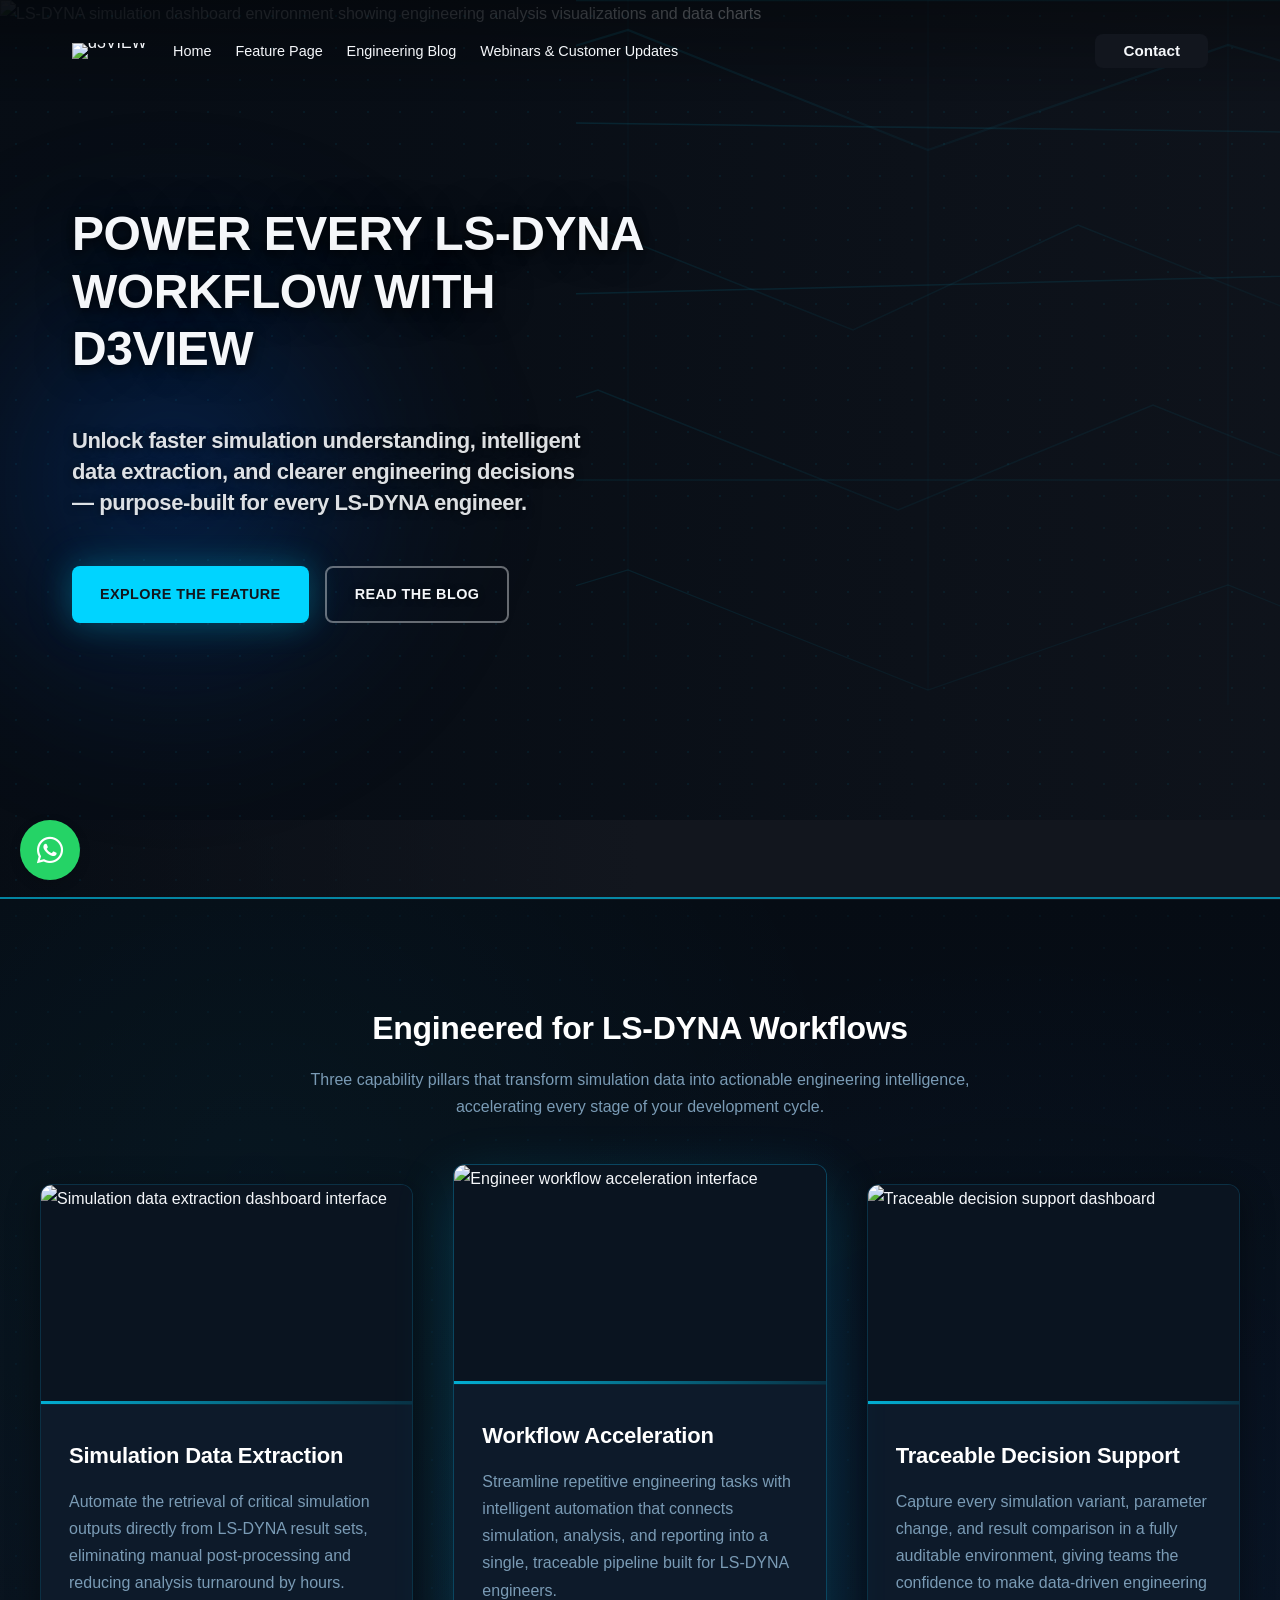
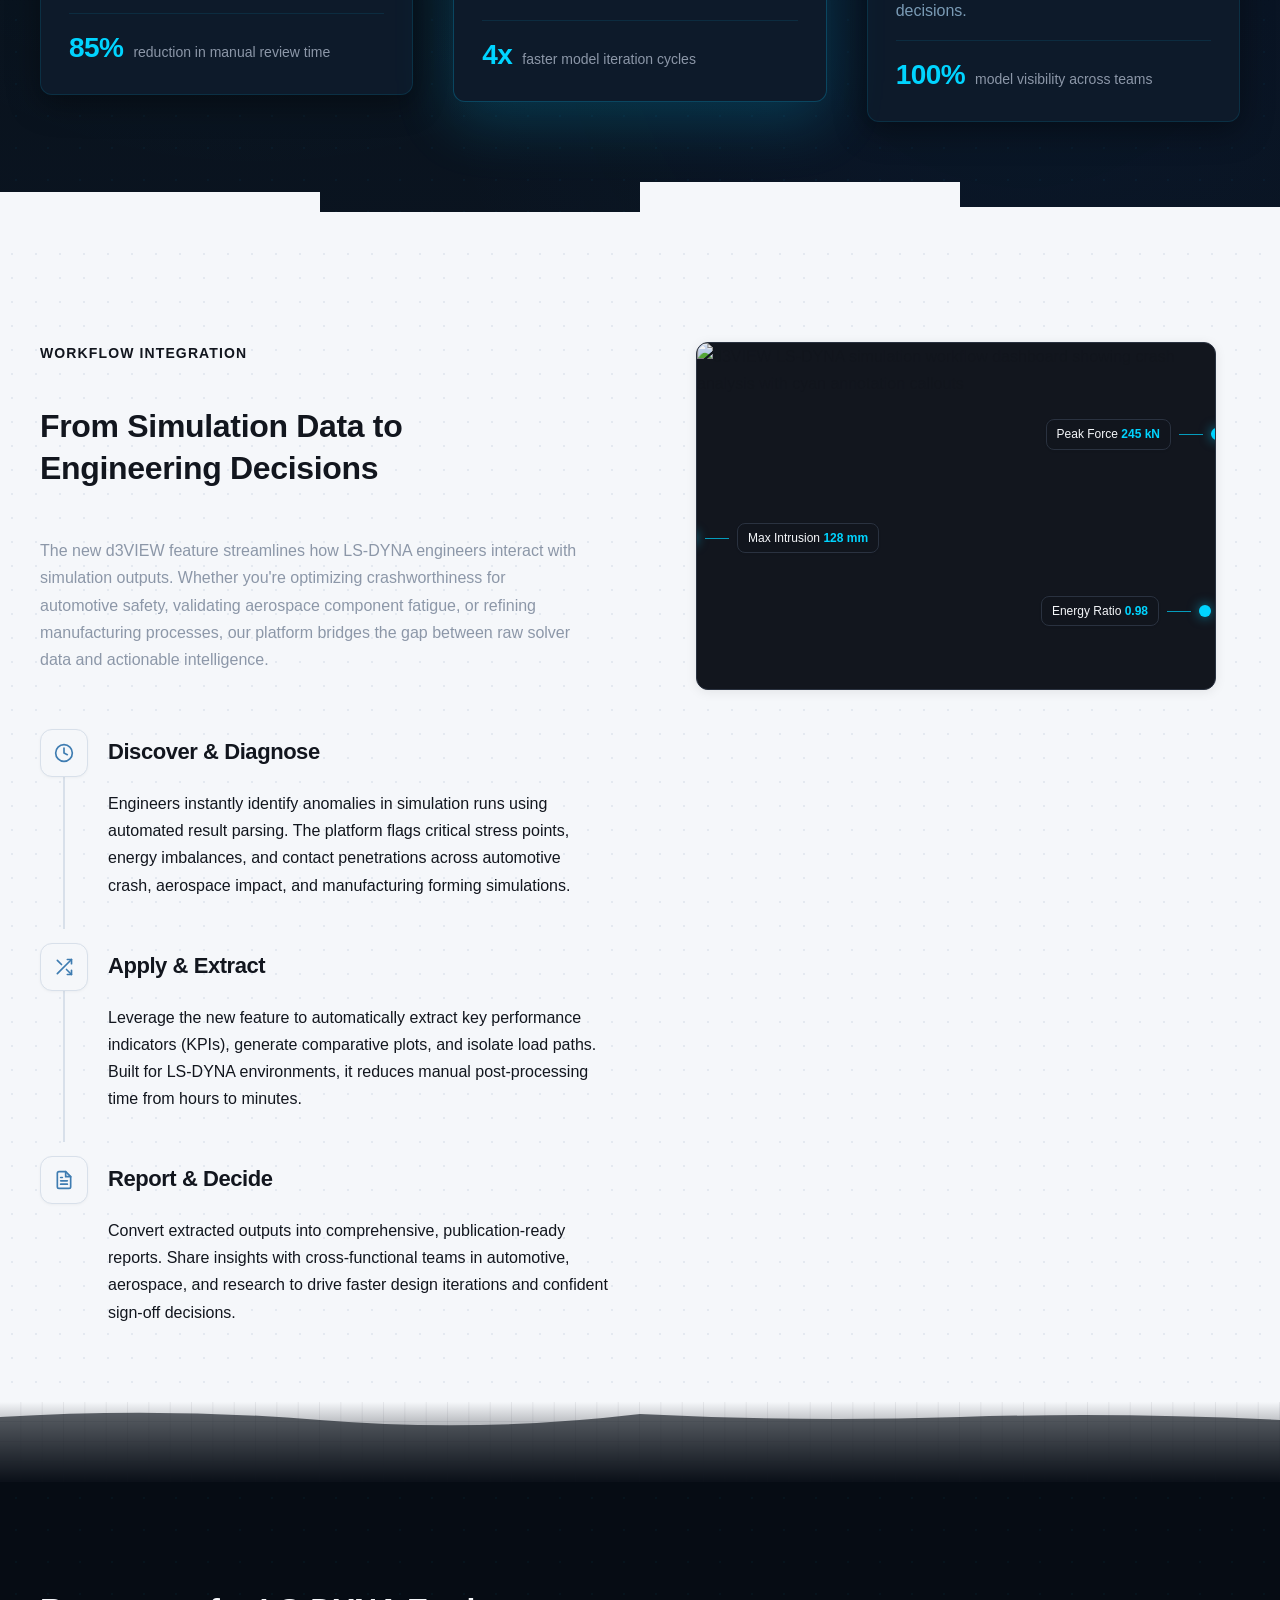
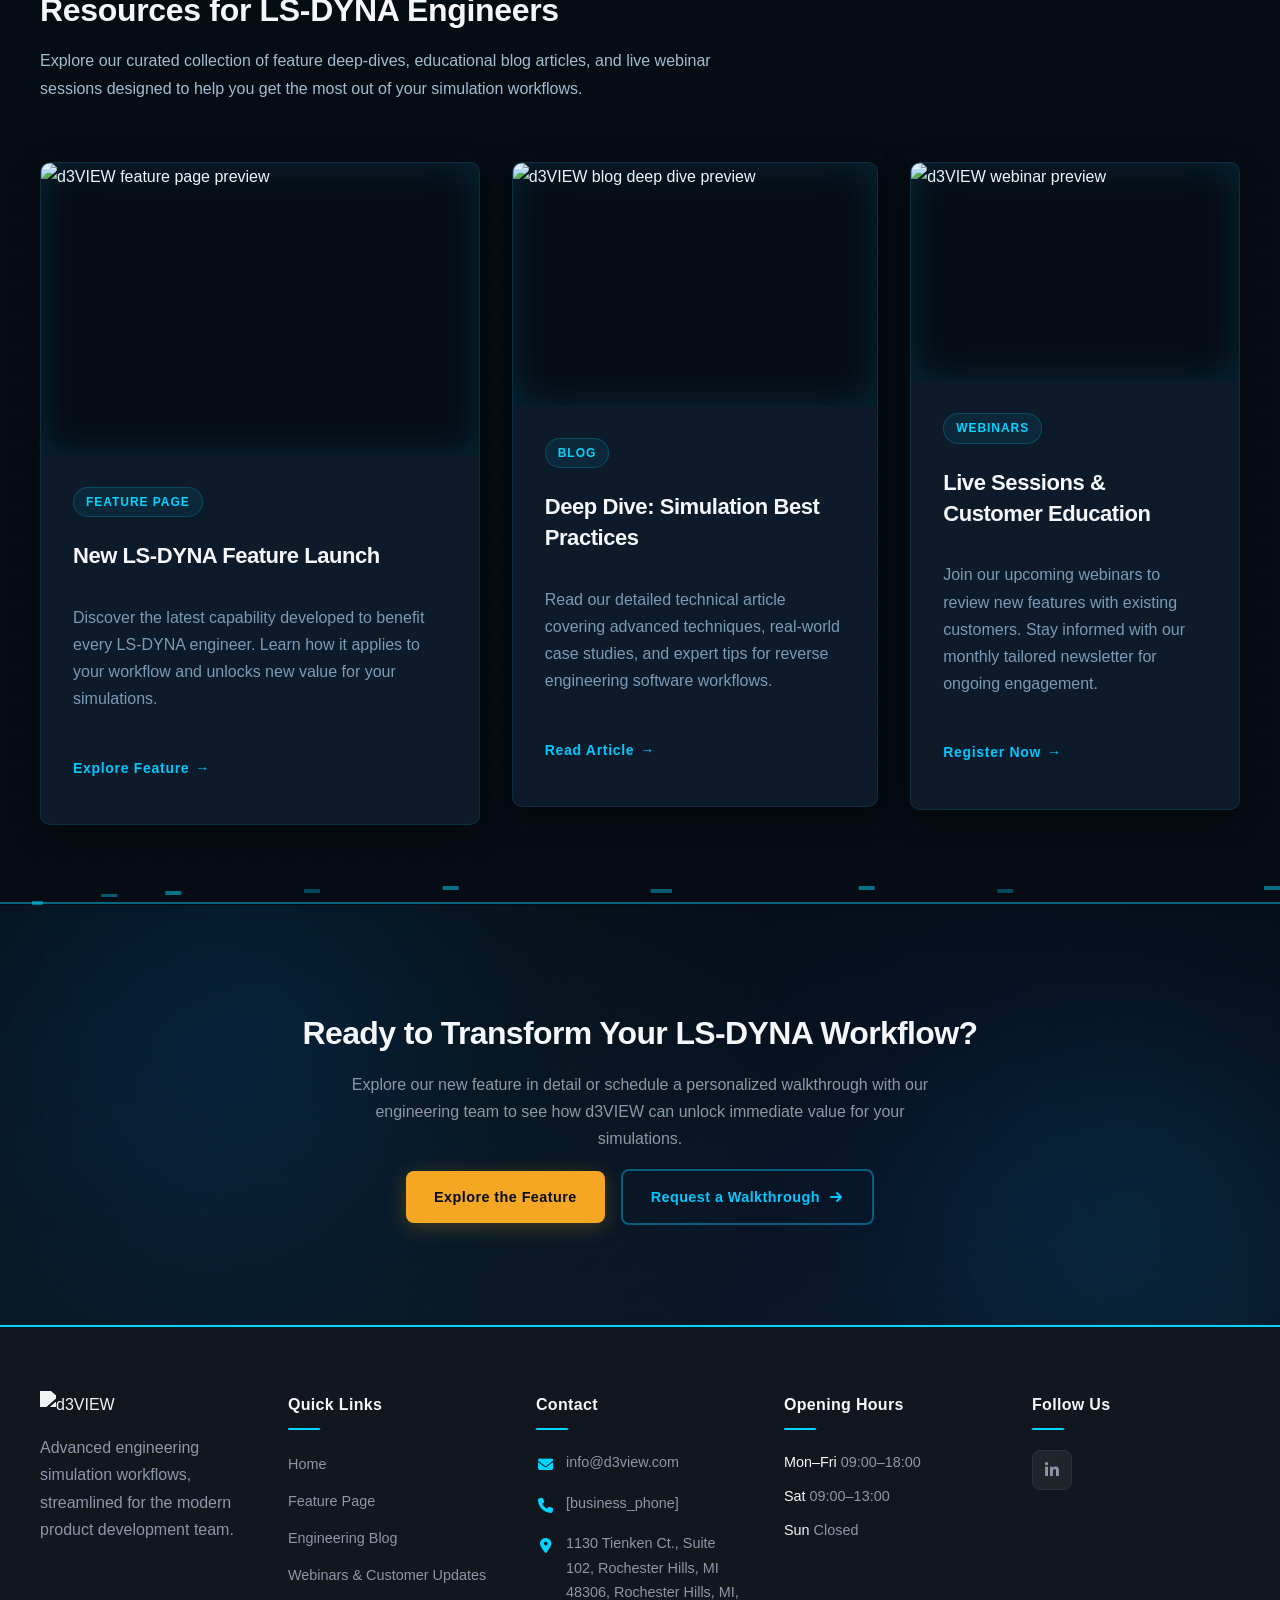
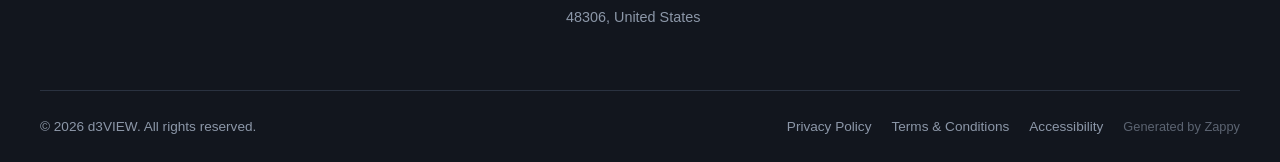
==== commit af525fa1: "Background sync: Progressive GitHub Sync" ====
--- a/index.html
+++ b/index.html
@@ -253,20 +253,48 @@
     <!-- Mickidum Accessibility Toolbar -->
     <script src="https://cdn.jsdelivr.net/gh/mickidum/acc_toolbar/acctoolbar/acctoolbar.min.js"></script>
 
+
+
 <style data-zappy-section-v2-css="true">
 /* V2 Regenerated Section CSS */
 .home-capabilities-section {
   position: relative;
-  background-color: var(--bg-dark);
+  background-color: #060C14;
+  background-image:
+    radial-gradient(circle at 20% 30%, rgba(0,200,255,0.04) 0%, transparent 50%),
+    radial-gradient(circle at 80% 70%, rgba(0,68,170,0.08) 0%, transparent 50%),
+    linear-gradient(180deg, #060C14 0%, #0A1420 100%);
   color: var(--text-light);
-  padding: 100px 24px 80px;
+  padding: 100px 16px 120px;
   overflow: visible;
+  font-family: 'Inter', 'Manrope', sans-serif;
+}
+
+.home-capabilities-section__pattern {
+  position: absolute;
+  top: 0;
+  left: 0;
+  width: 100%;
+  height: 100%;
+  background-image: radial-gradient(rgba(0,200,255,0.04) 1px, transparent 1px);
+  background-size: 32px 32px;
+  pointer-events: none;
+  z-index: 0;
+}
+
+.home-capabilities-section__container {
+  position: relative;
+  z-index: 2;
+  max-width: 1200px;
+  margin: 0 auto;
 }
 
 .home-capabilities-section__intro {
+  text-align: center;
+  margin-bottom: 64px;
   max-width: 720px;
-  margin: 0 auto 64px;
-  text-align: center;
+  margin-left: auto;
+  margin-right: auto;
 }
 
 .home-capabilities-section__title {
@@ -274,15 +302,15 @@
   font-weight: 700;
   letter-spacing: -0.01em;
   line-height: 1.2;
-  color: var(--text-light);
-  margin: 0 0 20px;
+  color: #FFFFFF;
+  margin: 0 0 20px 0;
 }
 
 .home-capabilities-section__subtitle {
-  font-size: 1rem;
+  font-size: 16px;
   font-weight: 400;
   line-height: 1.7;
-  color: var(--text-muted);
+  color: #7A9BB5;
   margin: 0;
   max-width: none !important;
 }
@@ -291,8 +319,6 @@
   display: grid;
   grid-template-columns: repeat(3, 1fr);
   gap: 40px;
-  max-width: 1200px;
-  margin: 0 auto;
   align-items: start;
 }
 
@@ -302,37 +328,38 @@
   border: 1px solid rgba(0,200,255,0.12);
   box-shadow: 0 8px 32px rgba(0,0,0,0.4);
   overflow: hidden;
-  transition: transform 0.3s ease, box-shadow 0.3s ease;
+  transition: transform 0.3s ease, box-shadow 0.3s ease, border-color 0.3s ease;
   display: flex;
   flex-direction: column;
-  height: 100%;
 }
 
 .home-capabilities-section__card:hover {
-  transform: translateY(-4px);
-  box-shadow: 0 12px 40px rgba(0,200,255,0.15);
+  transform: translateY(-6px);
+  box-shadow: 0 16px 48px rgba(0,200,255,0.15);
+  border-color: rgba(0,200,255,0.25);
 }
 
 .home-capabilities-section__card--raised {
-  transform: translateY(-16px);
-  box-shadow: 0 16px 48px rgba(0,200,255,0.2);
+  transform: translateY(-20px);
+  box-shadow: 0 20px 60px rgba(0,200,255,0.2);
   border-color: rgba(0,200,255,0.25);
 }
 
 .home-capabilities-section__card--raised:hover {
-  transform: translateY(-20px);
-  box-shadow: 0 20px 56px rgba(0,200,255,0.25);
+  transform: translateY(-26px);
+  box-shadow: 0 24px 64px rgba(0,200,255,0.3);
 }
 
 .home-capabilities-section__card-media {
   position: relative;
   width: 100%;
-  height: 180px;
+  height: 220px;
   overflow: hidden;
-  background: #060C14;
-}
-
-.home-capabilities-section__card-img {
+  background: #0A1420;
+  border-bottom: 1px solid rgba(0,200,255,0.1);
+}
+
+.home-capabilities-section__card-media img {
   width: 100%;
   height: 100%;
   object-fit: cover;
@@ -344,54 +371,56 @@
   bottom: 0;
   left: 0;
   width: 100%;
-  height: 2px;
-  background: linear-gradient(90deg, transparent 0%, var(--accent) 50%, transparent 100%);
+  height: 3px;
+  background: linear-gradient(90deg, var(--accent), rgba(0,200,255,0.2));
   opacity: 0.8;
 }
 
 .home-capabilities-section__card-body {
   padding: 28px 28px 32px;
+  flex: 1;
   display: flex;
   flex-direction: column;
-  flex: 1;
 }
 
 .home-capabilities-section__card-title {
-  font-size: 1.375rem;
+  font-size: 1.5rem;
   font-weight: 700;
   line-height: 1.3;
-  color: var(--text-light);
-  margin: 0 0 12px;
+  color: #FFFFFF;
+  margin: 0 0 12px 0;
+  letter-spacing: -0.01em;
 }
 
 .home-capabilities-section__card-text {
-  font-size: 0.95rem;
+  font-size: 16px;
   font-weight: 400;
   line-height: 1.7;
   color: #7A9BB5;
-  margin: 0 0 24px;
+  margin: 0 0 24px 0;
   flex: 1;
 }
 
-.home-capabilities-section__card-metric {
+.home-capabilities-section__card-stat {
   display: flex;
   align-items: baseline;
-  gap: 8px;
-  padding-top: 16px;
+  gap: 10px;
   border-top: 1px solid rgba(0,200,255,0.1);
-}
-
-.home-capabilities-section__metric-value {
-  font-family: 'Inter', 'Manrope', sans-serif;
-  font-size: 1.5rem;
+  padding-top: 20px;
+  margin-top: auto;
+}
+
+.home-capabilities-section__stat-number {
+  font-family: 'JetBrains Mono', 'Fira Code', monospace;
+  font-size: 1.75rem;
   font-weight: 700;
-  color: #F5A623;
+  color: var(--accent);
   line-height: 1;
   letter-spacing: -0.02em;
 }
 
-.home-capabilities-section__metric-label {
-  font-size: 0.875rem;
+.home-capabilities-section__stat-label {
+  font-size: 14px;
   font-weight: 400;
   line-height: 1.4;
   color: #8C97A8;
@@ -414,20 +443,23 @@
   height: 100%;
 }
 
-/* Responsive */
+/* Mobile Responsive */
 @media (max-width: 768px) {
   .home-capabilities-section {
-    padding: 60px 16px 80px;
+    padding: 100px 16px 100px;
   }
 
   .home-capabilities-section__intro {
-    margin-bottom: 40px;
+    margin-bottom: 48px;
+  }
+
+  .home-capabilities-section__title {
+    font-size: 1.75rem;
   }
 
   .home-capabilities-section__grid {
     grid-template-columns: 1fr !important;
-    gap: 24px;
-    max-width: 500px;
+    gap: 32px;
   }
 
   .home-capabilities-section__card--raised {
@@ -435,15 +467,32 @@
   }
 
   .home-capabilities-section__card--raised:hover {
-    transform: translateY(-4px);
+    transform: translateY(-6px);
   }
 
   .home-capabilities-section__card-media {
-    height: 160px;
+    height: 200px;
   }
 
   .home-capabilities-section__card-body {
     padding: 20px 20px 24px;
+  }
+
+  .home-capabilities-section__divider-wrapper {
+    height: 60px;
+  }
+}
+
+@media (min-width: 769px) and (max-width: 1024px) {
+  .home-capabilities-section__grid {
+    grid-template-columns: repeat(2, 1fr);
+    gap: 32px;
+  }
+
+  .home-capabilities-section__card--3 {
+    grid-column: span 2;
+    max-width: 480px;
+    justify-self: center;
   }
 }
 </style>
@@ -1068,65 +1117,72 @@
 </section>
 
 <section class="home-capabilities-section" data-layout-spec="Home-capabilities" data-zappy-section="true">
-  <div class="home-capabilities-section__intro">
-    <h2 class="home-capabilities-section__title">Engineered for LS-DYNA Workflows</h2>
-    <p class="home-capabilities-section__subtitle">Three capability pillars that transform simulation data into actionable engineering intelligence, accelerating every stage of your development cycle.</p>
+  <!-- Decorative grid pattern overlay -->
+  <div class="home-capabilities-section__pattern" aria-hidden="true"></div>
+  
+  <div class="home-capabilities-section__container">
+    <!-- Intro Block -->
+    <div class="home-capabilities-section__intro">
+      <h2 class="home-capabilities-section__title">Engineered for LS-DYNA Workflows</h2>
+      <p class="home-capabilities-section__subtitle">Three capability pillars that transform simulation data into actionable engineering intelligence, accelerating every stage of your development cycle.</p>
+    </div>
+
+    <!-- Cards Grid -->
+    <div class="home-capabilities-section__grid">
+      <!-- Card 1 -->
+      <div class="home-capabilities-section__card home-capabilities-section__card--1">
+        <div class="home-capabilities-section__card-media">
+          <img alt="Simulation data extraction dashboard interface" src="/assets/site-home-capabilities-image-1.webp" data-placeholder="home-capabilities-image-1" data-context="A dark-mode software dashboard screenshot showing a 3D car crash simulation model with a glowing cyan wireframe overlay and data extraction panels on the side, technical engineering software interface" style="width: 100%; height: 100%; object-fit: cover; object-position: center;">
+          <div class="home-capabilities-section__card-accent-line"></div>
+        </div>
+        <div class="home-capabilities-section__card-body">
+          <h3 class="home-capabilities-section__card-title">Simulation Data Extraction</h3>
+          <p class="home-capabilities-section__card-text">Automate the retrieval of critical simulation outputs directly from LS-DYNA result sets, eliminating manual post-processing and reducing analysis turnaround by hours.</p>
+          <div class="home-capabilities-section__card-stat">
+            <span class="home-capabilities-section__stat-number">85%</span>
+            <span class="home-capabilities-section__stat-label">reduction in manual review time</span>
+          </div>
+        </div>
+      </div>
+
+      <!-- Card 2 (Raised) -->
+      <div class="home-capabilities-section__card home-capabilities-section__card--2 home-capabilities-section__card--raised">
+        <div class="home-capabilities-section__card-media">
+          <img alt="Engineer workflow acceleration interface" src="/assets/site-home-capabilities-image-2.webp" data-placeholder="home-capabilities-image-2" data-context="A technical software screenshot showing an engineer-facing workflow automation interface with connected nodes, cyan and steel-blue accents, dark charcoal background, representing accelerated engineering processes" style="width: 100%; height: 100%; object-fit: cover; object-position: center;">
+          <div class="home-capabilities-section__card-accent-line"></div>
+        </div>
+        <div class="home-capabilities-section__card-body">
+          <h3 class="home-capabilities-section__card-title">Workflow Acceleration</h3>
+          <p class="home-capabilities-section__card-text">Streamline repetitive engineering tasks with intelligent automation that connects simulation, analysis, and reporting into a single, traceable pipeline built for LS-DYNA engineers.</p>
+          <div class="home-capabilities-section__card-stat">
+            <span class="home-capabilities-section__stat-number">4x</span>
+            <span class="home-capabilities-section__stat-label">faster model iteration cycles</span>
+          </div>
+        </div>
+      </div>
+
+      <!-- Card 3 -->
+      <div class="home-capabilities-section__card home-capabilities-section__card--3">
+        <div class="home-capabilities-section__card-media">
+          <img alt="Traceable decision support dashboard" src="/assets/site-home-capabilities-image-3.webp" data-placeholder="home-capabilities-image-3" data-context="A dark dashboard view showing a decision traceability panel with version history, comparison sliders, and annotated simulation results, technical engineering software with cyan and gold micro-highlights" style="width: 100%; height: 100%; object-fit: cover; object-position: center;">
+          <div class="home-capabilities-section__card-accent-line"></div>
+        </div>
+        <div class="home-capabilities-section__card-body">
+          <h3 class="home-capabilities-section__card-title">Traceable Decision Support</h3>
+          <p class="home-capabilities-section__card-text">Capture every simulation variant, parameter change, and result comparison in a fully auditable environment, giving teams the confidence to make data-driven engineering decisions.</p>
+          <div class="home-capabilities-section__card-stat">
+            <span class="home-capabilities-section__stat-number">100%</span>
+            <span class="home-capabilities-section__stat-label">model visibility across teams</span>
+          </div>
+        </div>
+      </div>
+    </div>
   </div>
 
-  <div class="home-capabilities-section__grid">
-    <!-- Card 1 -->
-    <article class="home-capabilities-section__card">
-      <div class="home-capabilities-section__card-media">
-        <img alt="Simulation data extraction dashboard interface" class="home-capabilities-section__card-img" src="/assets/site-home-capabilities-image-1.webp" data-placeholder="home-capabilities-image-1" data-context="A dark-mode software dashboard screenshot showing a 3D car crash simulation model with a glowing cyan wireframe overlay and data extraction panels on the side, technical engineering software interface" style="width: 100%; height: 100%; object-fit: cover; object-position: center;">
-        <div class="home-capabilities-section__card-accent-line"></div>
-      </div>
-      <div class="home-capabilities-section__card-body">
-        <h3 class="home-capabilities-section__card-title">Simulation Data Extraction</h3>
-        <p class="home-capabilities-section__card-text">Automate the retrieval of critical simulation outputs directly from LS-DYNA result sets, eliminating manual post-processing and reducing analysis turnaround by hours.</p>
-        <div class="home-capabilities-section__card-metric">
-          <span class="home-capabilities-section__metric-value">85%</span>
-          <span class="home-capabilities-section__metric-label">reduction in manual review time</span>
-        </div>
-      </div>
-    </article>
-
-    <!-- Card 2 (Raised) -->
-    <article class="home-capabilities-section__card home-capabilities-section__card--raised">
-      <div class="home-capabilities-section__card-media">
-        <img alt="Engineer workflow acceleration interface" class="home-capabilities-section__card-img" src="/assets/site-home-capabilities-image-2.webp" data-placeholder="home-capabilities-image-2" data-context="A technical software screenshot showing an engineer-facing workflow automation interface with connected nodes, cyan and steel-blue accents, dark charcoal background, representing accelerated engineering processes" style="width: 100%; height: 100%; object-fit: cover; object-position: center;">
-        <div class="home-capabilities-section__card-accent-line"></div>
-      </div>
-      <div class="home-capabilities-section__card-body">
-        <h3 class="home-capabilities-section__card-title">Workflow Acceleration</h3>
-        <p class="home-capabilities-section__card-text">Streamline repetitive engineering tasks with intelligent automation that connects simulation, analysis, and reporting into a single, traceable pipeline built for LS-DYNA engineers.</p>
-        <div class="home-capabilities-section__card-metric">
-          <span class="home-capabilities-section__metric-value">3x</span>
-          <span class="home-capabilities-section__metric-label">faster model iteration cycles</span>
-        </div>
-      </div>
-    </article>
-
-    <!-- Card 3 -->
-    <article class="home-capabilities-section__card">
-      <div class="home-capabilities-section__card-media">
-        <img alt="Traceable decision support dashboard" class="home-capabilities-section__card-img" src="/assets/site-home-capabilities-image-3.webp" data-placeholder="home-capabilities-image-3" data-context="A dark dashboard view showing a decision traceability panel with version history, comparison sliders, and annotated simulation results, technical engineering software with cyan and gold micro-highlights" style="width: 100%; height: 100%; object-fit: cover; object-position: center;">
-        <div class="home-capabilities-section__card-accent-line"></div>
-      </div>
-      <div class="home-capabilities-section__card-body">
-        <h3 class="home-capabilities-section__card-title">Traceable Decision Support</h3>
-        <p class="home-capabilities-section__card-text">Capture every simulation variant, parameter change, and result comparison in a fully auditable environment, giving teams the confidence to make data-driven engineering decisions.</p>
-        <div class="home-capabilities-section__card-metric">
-          <span class="home-capabilities-section__metric-value">100%</span>
-          <span class="home-capabilities-section__metric-label">model visibility across teams</span>
-        </div>
-      </div>
-    </article>
-  </div>
-
-  <!-- Bottom Divider: Stepped Panel-Edge Clip-Path -->
-  <div class="home-capabilities-section__divider-wrapper">
-    <svg data-no-icon-edit="true" aria-hidden="true" viewBox="0 0 1200 80" preserveAspectRatio="none" xmlns="http://www.w3.org/2000/svg">
-      <path d="M0,80 L0,20 L100,30 L200,15 L300,28 L400,12 L500,25 L600,10 L700,22 L800,14 L900,26 L1000,18 L1100,30 L1200,20 L1200,80 Z" fill="var(--bg-light)"></path>
+  <!-- Bottom Divider: Stepped panel-edge clip-path -->
+  <div class="home-capabilities-section__divider-wrapper" aria-hidden="true" data-no-icon-edit="true">
+    <svg viewBox="0 0 1200 80" preserveAspectRatio="none" xmlns="http://www.w3.org/2000/svg">
+      <path d="M0,80 L0,30 L300,30 L300,50 L600,50 L600,20 L900,20 L900,45 L1200,45 L1200,80 Z" fill="var(--bg-light)"></path>
     </svg>
   </div>
 </section>
--- a/styles.css
+++ b/styles.css
@@ -7677,23 +7677,52 @@
 ._access-icon {
   display: flex !important;
 }
+/* Bottom Divider */
+
+/* Responsive */
 
 /* ═══════════════════════════════════════════════════════════
    V2 REGENERATED SECTION CSS (Home-capabilities)
-   Added: 2026-06-05T19:58:30.042Z
+   Added: 2026-06-06T11:07:19.434Z
    ═══════════════════════════════════════════════════════════ */
 .home-capabilities-section {
   position: relative;
-  background-color: var(--bg-dark);
+  background-color: #060C14;
+  background-image:
+    radial-gradient(circle at 20% 30%, rgba(0,200,255,0.04) 0%, transparent 50%),
+    radial-gradient(circle at 80% 70%, rgba(0,68,170,0.08) 0%, transparent 50%),
+    linear-gradient(180deg, #060C14 0%, #0A1420 100%);
   color: var(--text-light);
-  padding: 100px 24px 80px;
+  padding: 100px 16px 120px;
   overflow: visible;
+  font-family: 'Inter', 'Manrope', sans-serif;
+}
+
+.home-capabilities-section__pattern {
+  position: absolute;
+  top: 0;
+  left: 0;
+  width: 100%;
+  height: 100%;
+  background-image: radial-gradient(rgba(0,200,255,0.04) 1px, transparent 1px);
+  background-size: 32px 32px;
+  pointer-events: none;
+  z-index: 0;
+}
+
+.home-capabilities-section__container {
+  position: relative;
+  z-index: 2;
+  max-width: 1200px;
+  margin: 0 auto;
 }
 
 .home-capabilities-section__intro {
+  text-align: center;
+  margin-bottom: 64px;
   max-width: 720px;
-  margin: 0 auto 64px;
-  text-align: center;
+  margin-left: auto;
+  margin-right: auto;
 }
 
 .home-capabilities-section__title {
@@ -7701,15 +7730,15 @@
   font-weight: 700;
   letter-spacing: -0.01em;
   line-height: 1.2;
-  color: var(--text-light);
-  margin: 0 0 20px;
+  color: #FFFFFF;
+  margin: 0 0 20px 0;
 }
 
 .home-capabilities-section__subtitle {
-  font-size: 1rem;
+  font-size: 16px;
   font-weight: 400;
   line-height: 1.7;
-  color: var(--text-muted);
+  color: #7A9BB5;
   margin: 0;
   max-width: none !important;
 }
@@ -7718,8 +7747,6 @@
   display: grid;
   grid-template-columns: repeat(3, 1fr);
   gap: 40px;
-  max-width: 1200px;
-  margin: 0 auto;
   align-items: start;
 }
 
@@ -7729,37 +7756,38 @@
   border: 1px solid rgba(0,200,255,0.12);
   box-shadow: 0 8px 32px rgba(0,0,0,0.4);
   overflow: hidden;
-  transition: transform 0.3s ease, box-shadow 0.3s ease;
+  transition: transform 0.3s ease, box-shadow 0.3s ease, border-color 0.3s ease;
   display: flex;
   flex-direction: column;
-  height: 100%;
 }
 
 .home-capabilities-section__card:hover {
-  transform: translateY(-4px);
-  box-shadow: 0 12px 40px rgba(0,200,255,0.15);
+  transform: translateY(-6px);
+  box-shadow: 0 16px 48px rgba(0,200,255,0.15);
+  border-color: rgba(0,200,255,0.25);
 }
 
 .home-capabilities-section__card--raised {
-  transform: translateY(-16px);
-  box-shadow: 0 16px 48px rgba(0,200,255,0.2);
+  transform: translateY(-20px);
+  box-shadow: 0 20px 60px rgba(0,200,255,0.2);
   border-color: rgba(0,200,255,0.25);
 }
 
 .home-capabilities-section__card--raised:hover {
-  transform: translateY(-20px);
-  box-shadow: 0 20px 56px rgba(0,200,255,0.25);
+  transform: translateY(-26px);
+  box-shadow: 0 24px 64px rgba(0,200,255,0.3);
 }
 
 .home-capabilities-section__card-media {
   position: relative;
   width: 100%;
-  height: 180px;
+  height: 220px;
   overflow: hidden;
-  background: #060C14;
-}
-
-.home-capabilities-section__card-img {
+  background: #0A1420;
+  border-bottom: 1px solid rgba(0,200,255,0.1);
+}
+
+.home-capabilities-section__card-media img {
   width: 100%;
   height: 100%;
   object-fit: cover;
@@ -7771,54 +7799,56 @@
   bottom: 0;
   left: 0;
   width: 100%;
-  height: 2px;
-  background: linear-gradient(90deg, transparent 0%, var(--accent) 50%, transparent 100%);
+  height: 3px;
+  background: linear-gradient(90deg, var(--accent), rgba(0,200,255,0.2));
   opacity: 0.8;
 }
 
 .home-capabilities-section__card-body {
   padding: 28px 28px 32px;
+  flex: 1;
   display: flex;
   flex-direction: column;
-  flex: 1;
 }
 
 .home-capabilities-section__card-title {
-  font-size: 1.375rem;
+  font-size: 1.5rem;
   font-weight: 700;
   line-height: 1.3;
-  color: var(--text-light);
-  margin: 0 0 12px;
+  color: #FFFFFF;
+  margin: 0 0 12px 0;
+  letter-spacing: -0.01em;
 }
 
 .home-capabilities-section__card-text {
-  font-size: 0.95rem;
+  font-size: 16px;
   font-weight: 400;
   line-height: 1.7;
   color: #7A9BB5;
-  margin: 0 0 24px;
+  margin: 0 0 24px 0;
   flex: 1;
 }
 
-.home-capabilities-section__card-metric {
+.home-capabilities-section__card-stat {
   display: flex;
   align-items: baseline;
-  gap: 8px;
-  padding-top: 16px;
+  gap: 10px;
   border-top: 1px solid rgba(0,200,255,0.1);
-}
-
-.home-capabilities-section__metric-value {
-  font-family: 'Inter', 'Manrope', sans-serif;
-  font-size: 1.5rem;
+  padding-top: 20px;
+  margin-top: auto;
+}
+
+.home-capabilities-section__stat-number {
+  font-family: 'JetBrains Mono', 'Fira Code', monospace;
+  font-size: 1.75rem;
   font-weight: 700;
-  color: #F5A623;
+  color: var(--accent);
   line-height: 1;
   letter-spacing: -0.02em;
 }
 
-.home-capabilities-section__metric-label {
-  font-size: 0.875rem;
+.home-capabilities-section__stat-label {
+  font-size: 14px;
   font-weight: 400;
   line-height: 1.4;
   color: #8C97A8;
@@ -7841,20 +7871,23 @@
   height: 100%;
 }
 
-/* Responsive */
+/* Mobile Responsive */
 @media (max-width: 768px) {
   .home-capabilities-section {
-    padding: 60px 16px 80px;
+    padding: 100px 16px 100px;
   }
 
   .home-capabilities-section__intro {
-    margin-bottom: 40px;
+    margin-bottom: 48px;
+  }
+
+  .home-capabilities-section__title {
+    font-size: 1.75rem;
   }
 
   .home-capabilities-section__grid {
     grid-template-columns: 1fr !important;
-    gap: 24px;
-    max-width: 500px;
+    gap: 32px;
   }
 
   .home-capabilities-section__card--raised {
@@ -7862,15 +7895,32 @@
   }
 
   .home-capabilities-section__card--raised:hover {
-    transform: translateY(-4px);
+    transform: translateY(-6px);
   }
 
   .home-capabilities-section__card-media {
-    height: 160px;
+    height: 200px;
   }
 
   .home-capabilities-section__card-body {
     padding: 20px 20px 24px;
+  }
+
+  .home-capabilities-section__divider-wrapper {
+    height: 60px;
+  }
+}
+
+@media (min-width: 769px) and (max-width: 1024px) {
+  .home-capabilities-section__grid {
+    grid-template-columns: repeat(2, 1fr);
+    gap: 32px;
+  }
+
+  .home-capabilities-section__card--3 {
+    grid-column: span 2;
+    max-width: 480px;
+    justify-self: center;
   }
 }
 /* mobile-submenu-overflow-fix */
